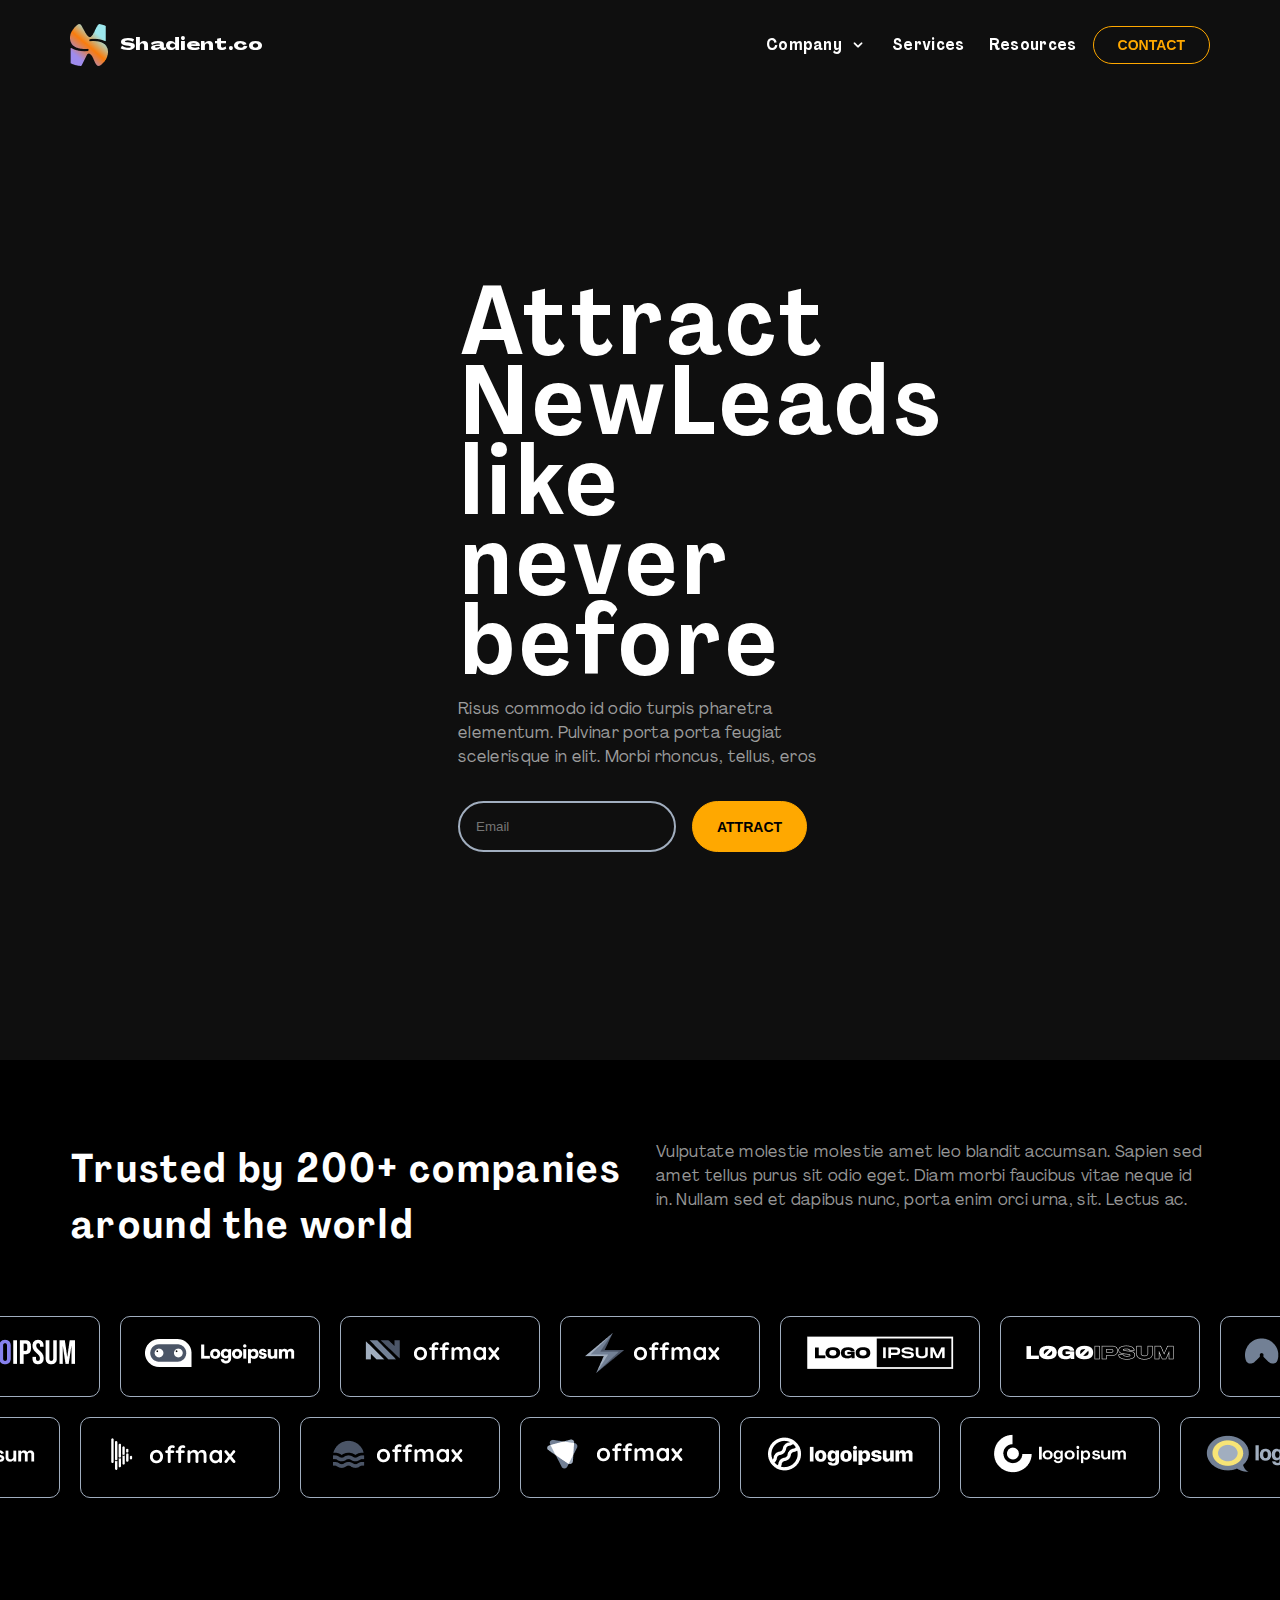
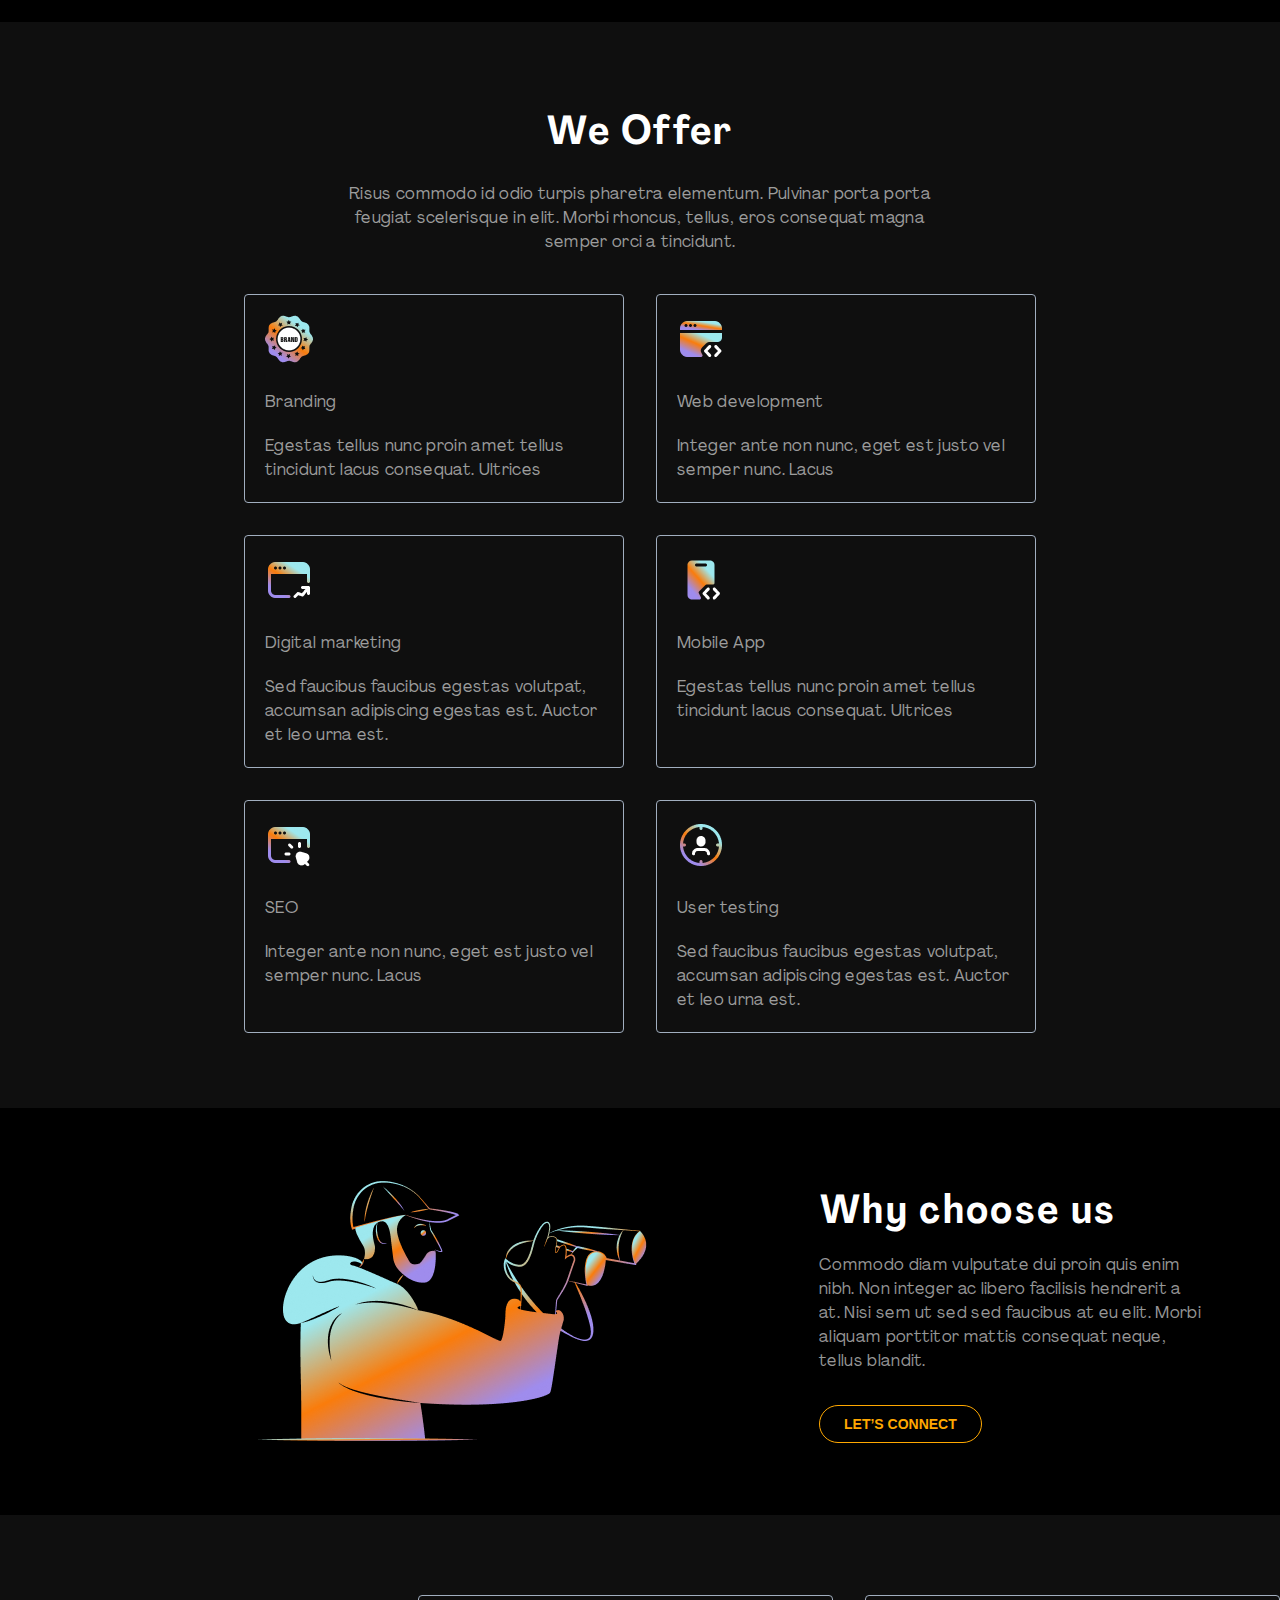
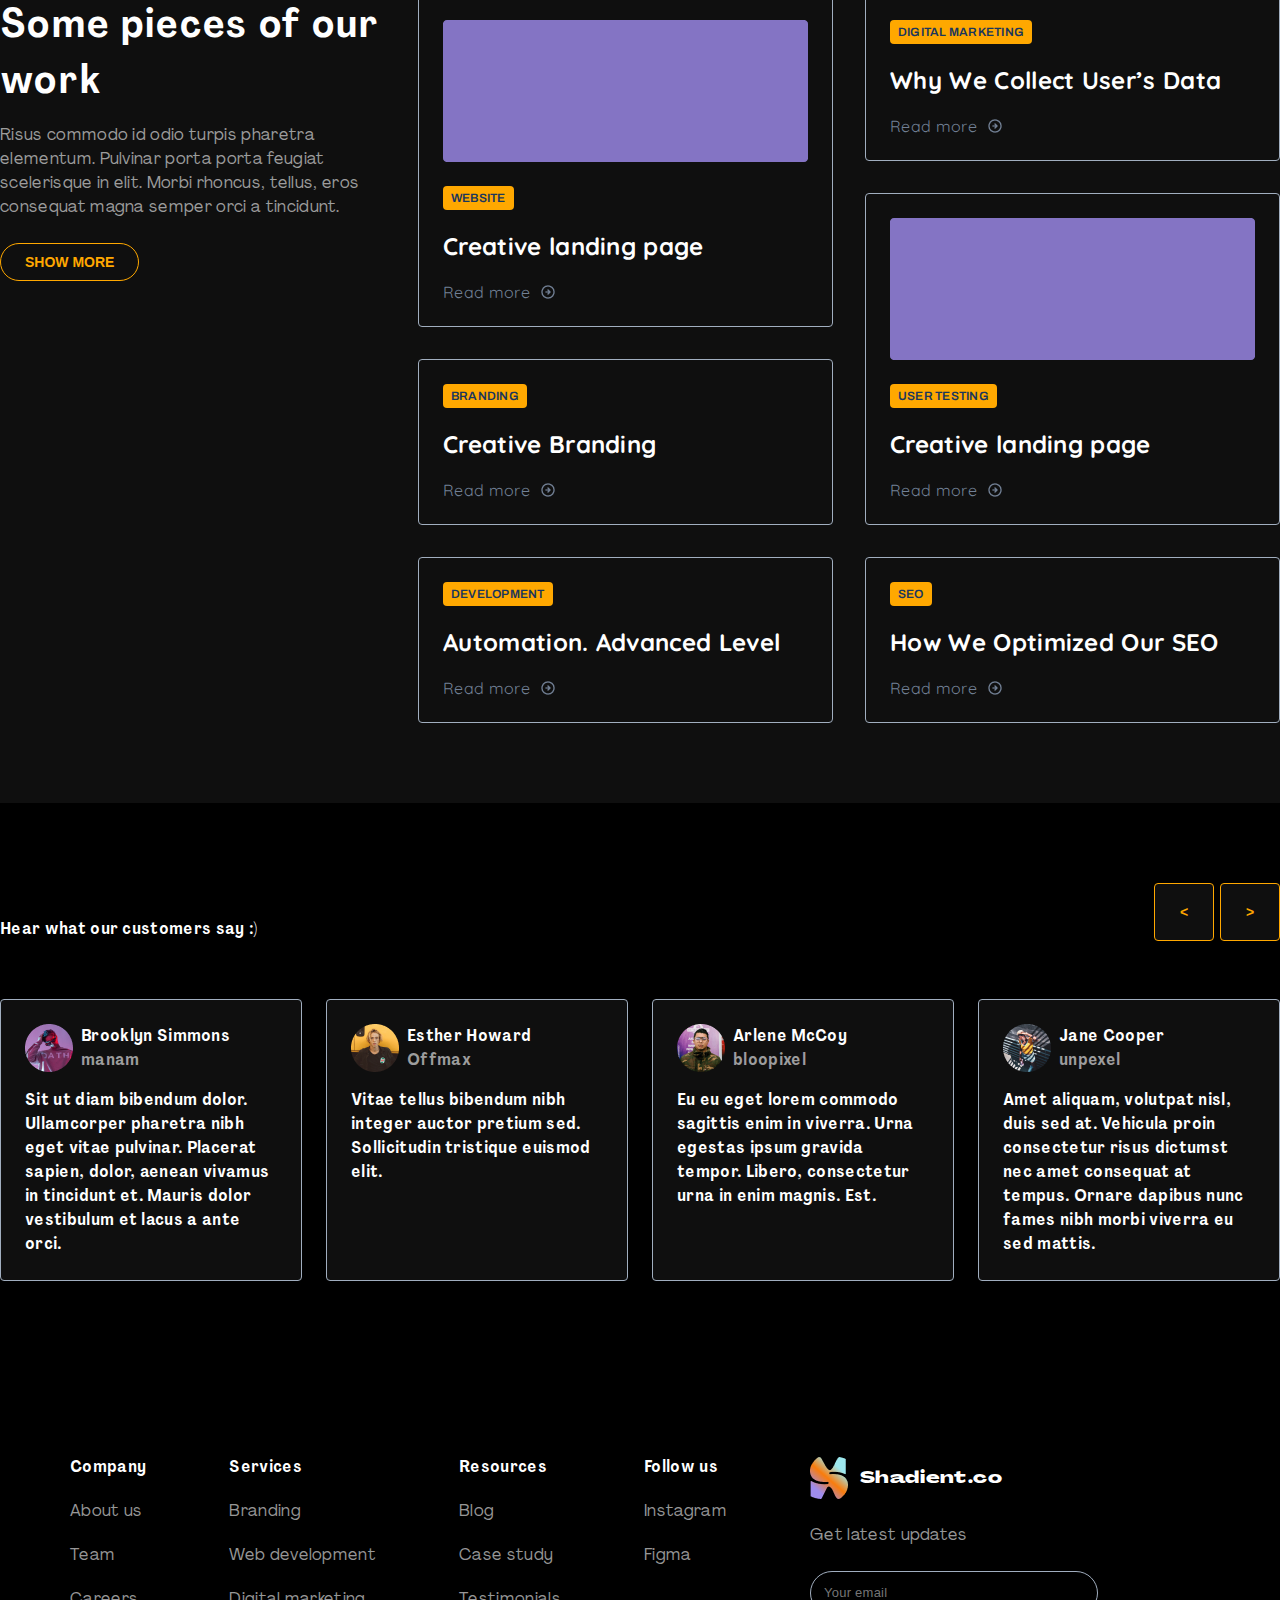
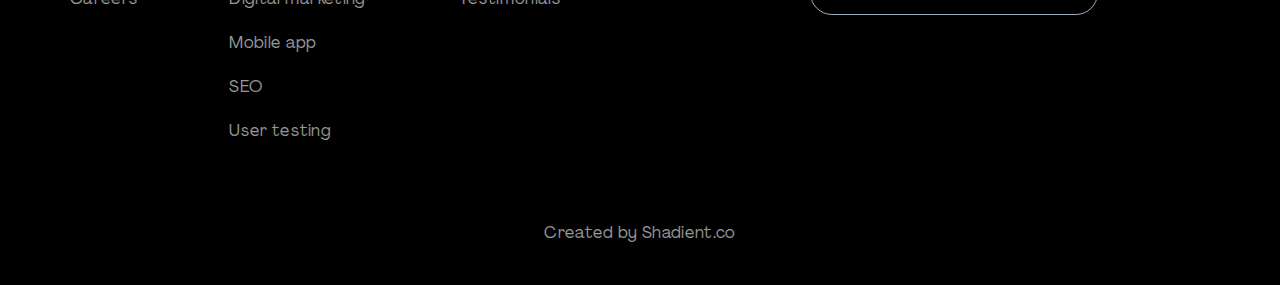
==== index.html @ f854fe65 "add index.kit" ====
<!DOCTYPE html>
<html lang="en">
  <head>
    <meta charset="UTF-8" />
    <meta name="viewport" content="width=device-width, initial-scale=1.0" />
    <title>Shadient.co</title>
    <link rel="stylesheet" href="./css/index.css" />
  </head>
  <body>
    <div class="wrapper">
<header class="header bg-light-black">
    <div class="container">
      <div class="header__row">
        <div class="logo">
          <img class="logo__image" src="./img/logo.png" alt="Logo" />
          <p class="logo__title">Shadient.co</p>
        </div>
        <nav class="nav">
          <div class="menu">
            <a class="menu__item menu__item_nested" href="">Company</a>
            <a class="menu__item" href="">Services</a>
            <a class="menu__item" href="">Resources</a>
          </div>
          <button class="orange-button orange-button_transaparent">
            Contact
          </button>
        </nav>
      </div>
    </div>
  </header>      <main class="main">
<section class="section bg-light-black">
    <div class="container">
      <div class="main-screen">
        <h1 class="main-title">Attract NewLeads like never before</h1>
        <p class="description">
          Risus commodo id odio turpis pharetra elementum. Pulvinar porta
          porta feugiat scelerisque in elit. Morbi rhoncus, tellus, eros
        </p>
        <div class="attract">
          <input class="attract__input" type="text" placeholder="Email" />
          <button class="attract__button orange-button">Attract</button>
        </div>
      </div>
    </div>
  </section><section class="section">
    <div class="container">
      <div class="trusted">
        <div class="trusted__text">
          <h2 class="trusted__title title">
            Trusted by 200+ companies around the world
          </h2>
          <p class="trusted__description">
            Vulputate molestie molestie amet leo blandit accumsan. Sapien
            sed amet tellus purus sit odio eget. Diam morbi faucibus vitae
            neque id in. Nullam sed et dapibus nunc, porta enim orci urna,
            sit. Lectus ac.
          </p>
        </div>
        <div class="companies">
          <div class="companies__row companies__row_right">
            <div class="company">
              <img
                src="./img/trusted_companies/logoipsum-purple.png"
                alt="logoipsum-purple"
                class="company__logo"
              />
            </div>
            <div class="company">
              <img
                src="./img/trusted_companies/logoipsum-eyes.png"
                alt="logoipsum-eyes"
                class="company__logo"
              />
            </div>
            <div class="company">
              <img
                src="./img/trusted_companies/offmax-lines.png"
                alt="offmax-lines"
                class="company__logo"
              />
            </div>
            <div class="company">
              <img
                src="./img/trusted_companies/offmax-lightning.png"
                alt="offmax-lightning"
                class="company__logo"
              />
            </div>
            <div class="company">
              <img
                src="./img/trusted_companies/logoipsum-opposites.png"
                alt="logoipsum-opposites"
                class="company__logo"
              />
            </div>
            <div class="company">
              <img
                src="./img/trusted_companies/logoipsum-black-white.png"
                alt="logoipsum-black-white"
                class="company__logo"
              />
            </div>
            <div class="company">
              <img
                src="./img/trusted_companies/logoipsum-circus.png"
                alt="logoipsum-circus"
                class="company__logo"
              />
            </div>
          </div>
          <div class="companies__row companies__row_left">
            <div class="company">
              <img
                src="./img/trusted_companies/logoipsum-hex.png"
                alt="logoipsum-hex"
                class="company__logo"
              />
            </div>
            <div class="company">
              <img
                src="./img/trusted_companies/offmax-play.png"
                alt="offmax-play"
                class="company__logo"
              />
            </div>
            <div class="company">
              <img
                src="./img/trusted_companies/offmax-waves.png"
                alt="offmax-waves"
                class="company__logo"
              />
            </div>
            <div class="company">
              <img
                src="./img/trusted_companies/offmax-triangle.png"
                alt="offmax-triangle"
                class="company__logo"
              />
            </div>
            <div class="company">
              <img
                src="./img/trusted_companies/logoipsum-waves.png"
                alt="logoipsum-waves"
                class="company__logo"
              />
            </div>
            <div class="company">
              <img
                src="./img/trusted_companies/logoipsum-open-circle.png"
                alt="logoipsum-open-circle"
                class="company__logo"
              />
            </div>
            <div class="company">
              <img
                src="./img/trusted_companies/logoipsum-comix.png"
                alt="logoipsum-comix"
                class="company__logo"
              />
            </div>
          </div>
        </div>
      </div>
    </div>
  </section><section class="section bg-light-black">
    <div class="container">
      <div class="we-offer">
        <h2 class="title we-offer__title">We Offer</h2>
        <p class="we-offer__description">
          Risus commodo id odio turpis pharetra elementum. Pulvinar porta
          porta feugiat scelerisque in elit. Morbi rhoncus, tellus, eros
          consequat magna semper orci a tincidunt.
        </p>
        <div class="offers">
          <article class="offer">
            <img
              src="./img/offers/branding.png"
              alt="Branding"
              class="offer__logo"
            />
            <h3 class="offer__title">Branding</h3>
            <p class="offer__description">
              Egestas tellus nunc proin amet tellus tincidunt lacus
              consequat. Ultrices
            </p>
          </article>
          <article class="offer">
            <img
              src="./img/offers/web-development.png"
              alt="Web development"
              class="offer__logo"
            />
            <h3 class="offer__title">Web development</h3>
            <p class="offer__description">
              Integer ante non nunc, eget est justo vel semper nunc. Lacus
            </p>
          </article>
          <article class="offer">
            <img
              src="./img/offers/digital-marketing.png"
              alt="Digital marketing"
              class="offer__logo"
            />
            <h3 class="offer__title">Digital marketing</h3>
            <p class="offer__description">
              Sed faucibus faucibus egestas volutpat, accumsan adipiscing
              egestas est. Auctor et leo urna est.
            </p>
          </article>
          <article class="offer">
            <img
              src="./img/offers/mobile-app.png"
              alt="Mobile App"
              class="offer__logo"
            />
            <h3 class="offer__title">Mobile App</h3>
            <p class="offer__description">
              Egestas tellus nunc proin amet tellus tincidunt lacus
              consequat. Ultrices
            </p>
          </article>
          <article class="offer">
            <img
              src="./img/offers/seo.png"
              alt="SEO"
              class="offer__logo"
            />
            <h3 class="offer__title">SEO</h3>
            <p class="offer__description">
              Integer ante non nunc, eget est justo vel semper nunc. Lacus
            </p>
          </article>
          <article class="offer">
            <img
              src="./img/offers/user-testing.png"
              alt="User testing"
              class="offer__logo"
            />
            <h3 class="offer__title">User testing</h3>
            <p class="offer__description">
              Sed faucibus faucibus egestas volutpat, accumsan adipiscing
              egestas est. Auctor et leo urna est.
            </p>
          </article>
        </div>
      </div>
    </div>
  </section><section class="section">
    <div class="container">
      <div class="choose">
        <img
          src="./img/why-choose-us.png"
          alt="Why choose us"
          class="choose__searching"
        />
        <div class="choose__content">
          <h2 class="choose__title title">Why choose us</h2>
          <p class="choose__description">
            Commodo diam vulputate dui proin quis enim nibh. Non integer
            ac libero facilisis hendrerit a at. Nisi sem ut sed sed
            faucibus at eu elit. Morbi aliquam porttitor mattis consequat
            neque, tellus blandit.
          </p>
          <button
            class="choose__connect orange-button orange-button_transaparent"
          >
            Let’s connect
          </button>
        </div>
      </div>
    </div>
  </section>
<section class="section bg-light-black">
    <div class="container">
      <div class="our-work">
        <div class="our-work__column">
          <div class="our-work__intro">
            <h2 class="title our-work__title">Some pieces of our work</h2>
            <p class="our-work__description">
              Risus commodo id odio turpis pharetra elementum. Pulvinar
              porta porta feugiat scelerisque in elit. Morbi rhoncus,
              tellus, eros consequat magna semper orci a tincidunt.
            </p>
            <button
              class="our-work__more orange-button orange-button_transaparent"
            >
              Show More
            </button>
          </div>
        </div>
        <div class="our-work__column">
          <article class="project">
            <img
              src="./img/project-image.png"
              alt="Creative landing page"
              class="project__image"
            />
            <p class="project__tag">Website</p>
            <h3 class="title project__title">Creative landing page</h3>
            <a href="" class="project__more">Read more</a>
          </article>
          <article class="project">
            <p class="project__tag">Branding</p>
            <h3 class="title project__title">Creative Branding</h3>
            <a href="" class="project__more">Read more</a>
          </article>
          <article class="project">
            <p class="project__tag">DEVELOPMENT</p>
            <h3 class="title project__title">
              Automation. Advanced Level
            </h3>
            <a href="" class="project__more">Read more</a>
          </article>
        </div>
        <div class="our-work__column">
          <article class="project">
            <p class="project__tag">Digital marketing</p>
            <h3 class="title project__title">
              Why We Collect User’s Data
            </h3>
            <a href="" class="project__more">Read more</a>
          </article>
          <article class="project">
            <img
              src="./img/project-image.png"
              alt="Creative landing page"
              class="project__image"
            />
            <p class="project__tag">User testing</p>
            <h3 class="title project__title">Creative landing page</h3>
            <a href="" class="project__more">Read more</a>
          </article>
          <article class="project">
            <p class="project__tag">SEO</p>
            <h3 class="title project__title">How We Optimized Our SEO</h3>
            <a href="" class="project__more">Read more</a>
          </article>
        </div>
      </div>
    </div>
  </section><section class="section">
    <div class="container">
      <div class="customers-review">
        <div class="customer-review__header">
          <h6 class="customers-review__title">
            Hear what our customers say :)
          </h6>
          <div class="customers-review__buttons">
            <button
              class="customers-reviews__button orange-button orange-button_transaparent"
            >
              <
            </button>
            <button
              class="customers-reviews__button orange-button orange-button_transaparent"
            >
              >
            </button>
          </div>
        </div>
        <div class="reviews">
          <article class="review">
            <div class="review__intro">
              <img
                src="./img/reviewers/brooklyn-simmons.png"
                alt="Brooklyn Simmons"
                class="review__photo"
              />
              <div class="review__person">
                <h6 class="review__name">Brooklyn Simmons</h6>
                <p class="review__organization">manam</p>
              </div>
            </div>
            <p class="review__text">
              Sit ut diam bibendum dolor. Ullamcorper pharetra nibh eget
              vitae pulvinar. Placerat sapien, dolor, aenean vivamus in
              tincidunt et. Mauris dolor vestibulum et lacus a ante orci.
            </p>
          </article>
          <article class="review">
            <div class="review__intro">
              <img
                src="./img/reviewers/esther-howard.png"
                alt="Esther Howard"
                class="review__photo"
              />
              <div class="review__person">
                <h6 class="review__name">Esther Howard</h6>
                <p class="review__organization">Offmax</p>
              </div>
            </div>
            <p class="review__text">
              Vitae tellus bibendum nibh integer auctor pretium sed.
              Sollicitudin tristique euismod elit.
            </p>
          </article>
          <article class="review">
            <div class="review__intro">
              <img
                src="./img/reviewers/arlene-mccoy.png"
                alt="Arlene McCoy"
                class="review__photo"
              />
              <div class="review__person">
                <h6 class="review__name">Arlene McCoy</h6>
                <p class="review__organization">bloopixel</p>
              </div>
            </div>
            <p class="review__text">
              Eu eu eget lorem commodo sagittis enim in viverra. Urna
              egestas ipsum gravida tempor. Libero, consectetur urna in
              enim magnis. Est.
            </p>
          </article>
          <article class="review">
            <div class="review__intro">
              <img
                src="./img/reviewers/jane-cooper.png"
                alt="Jane Cooper"
                class="review__photo"
              />
              <div class="review__person">
                <h6 class="review__name">Jane Cooper</h6>
                <p class="review__organization">unpexel</p>
              </div>
            </div>
            <p class="review__text">
              Amet aliquam, volutpat nisl, duis sed at. Vehicula proin
              consectetur risus dictumst nec amet consequat at tempus.
              Ornare dapibus nunc fames nibh morbi viverra eu sed mattis.
            </p>
          </article>
        </div>
      </div>
    </div>
  </section>      </main>
<footer class="footer">
    <div class="container">
      <div class="footer__row">
        <div class="columns">
          <div class="column">
            <a href="" class="column__item column__item_main">Company</a>
            <a href="" class="column__item">About us</a>
            <a href="" class="column__item">Team</a>
            <a href="" class="column__item">Careers</a>
          </div>
          <div class="column">
            <a href="" class="column__item column__item_main">Services</a>
            <a href="" class="column__item">Branding</a>
            <a href="" class="column__item">Web development</a>
            <a href="" class="column__item">Digital marketing</a>
            <a href="" class="column__item">Mobile app</a>
            <a href="" class="column__item">SEO</a>
            <a href="" class="column__item">User testing</a>
          </div>
          <div class="column">
            <a href="" class="column__item column__item_main">Resources</a>
            <a href="" class="column__item">Blog</a>
            <a href="" class="column__item">Case study</a>
            <a href="" class="column__item">Testimonials</a>
          </div>
          <div class="column">
            <a href="" class="column__item column__item_main">Follow us</a>
            <a href="" class="column__item">Instagram</a>
            <a href="" class="column__item">Figma</a>
          </div>
          <div class="column">
            <div class="logo">
              <img class="logo__image" src="./img/logo.png" alt="Logo" />
              <p class="logo__title">Shadient.co</p>
            </div>
            <p class="label">Get latest updates</p>
            <input type="text" class="email" placeholder="Your email" />
          </div>
        </div>
        <p class="created_by">Created by Shadient.co</p>
      </div>
    </div>
  </footer>    </div>
  </body>
</html>
---- css/index.css ----
/* http://meyerweb.com/eric/tools/css/reset/ 
   v2.0 | 20110126
   License: none (public domain)
*/
@import url("https://fonts.googleapis.com/css2?family=Archivo:wght@600&family=Quicksand:wght@700&display=swap");
html, body, div, span, applet, object, iframe,
h1, h2, h3, h4, h5, h6, p, blockquote, pre,
a, abbr, acronym, address, big, cite, code,
del, dfn, em, img, ins, kbd, q, s, samp,
small, strike, strong, sub, sup, tt, var,
b, u, i, center,
dl, dt, dd, ol, ul, li,
fieldset, form, label, legend,
table, caption, tbody, tfoot, thead, tr, th, td,
article, aside, canvas, details, embed,
figure, figcaption, footer, header, hgroup,
menu, nav, output, ruby, section, summary,
time, mark, audio, video {
  margin: 0;
  padding: 0;
  border: 0;
  font-size: 100%;
  font: inherit;
  vertical-align: baseline;
}

/* HTML5 display-role reset for older browsers */
article, aside, details, figcaption, figure,
footer, header, hgroup, menu, nav, section {
  display: block;
}

body {
  line-height: 1;
}

ol, ul {
  list-style: none;
}

blockquote, q {
  quotes: none;
}

blockquote:before, blockquote:after,
q:before, q:after {
  content: "";
  content: none;
}

table {
  border-collapse: collapse;
  border-spacing: 0;
}

@font-face {
  font-family: "Agrandir";
  src: url("../fonts/PPAgrandir-Regular.eot");
  src: url("../fonts/PPAgrandir-Regular.eot?#iefix") format("embedded-opentype"), url("../fonts/PPAgrandir-Regular.woff2") format("woff2"), url("../fonts/PPAgrandir-Regular.woff") format("woff"), url("../fonts/PPAgrandir-Regular.ttf") format("truetype"), url("../fonts/PPAgrandir-Regular.svg#PPAgrandir-Regular") format("svg");
  font-weight: 400;
  font-style: normal;
}
@font-face {
  font-family: "Agrandir";
  src: url("../fonts/PPAgrandirText-Bold.eot");
  src: url("../fonts/PPAgrandirText-Bold.eot?#iefix") format("embedded-opentype"), url("../fonts/PPAgrandirText-Bold.woff2") format("woff2"), url("../fonts/PPAgrandirText-Bold.woff") format("woff"), url("../fonts/PPAgrandirText-Bold.ttf") format("truetype"), url("../fonts/PPAgrandirText-Bold.svg#PPAgrandirText-Bold") format("svg");
  font-weight: 700;
  font-style: normal;
}
@font-face {
  font-family: "Agrandir";
  src: url("../fonts/PPAgrandir-GrandHeavy.eot");
  src: url("../fonts/PPAgrandir-GrandHeavy.eot?#iefix") format("embedded-opentype"), url("../fonts/PPAgrandir-GrandHeavy.woff2") format("woff2"), url("../fonts/PPAgrandir-GrandHeavy.woff") format("woff"), url("../fonts/PPAgrandir-GrandHeavy.ttf") format("truetype"), url("../fonts/PPAgrandir-GrandHeavy.svg#PPAgrandir-GrandHeavy") format("svg");
  font-weight: 800;
  font-style: normal;
}
html {
  scroll-behavior: smooth;
}

body {
  background-color: #000;
  color: rgba(255, 255, 255, 0.6);
  font-family: "Agrandir";
  font-size: 16px;
  line-height: 24px; /* 150% */
  letter-spacing: 0.32px;
}

a {
  text-decoration: none;
}

.orange-button {
  border-radius: 1000px;
  border: 1px solid #ffa800;
  background-color: #ffa800;
  color: #000;
  font-size: 14px;
  font-weight: 700;
  text-transform: uppercase;
  padding: 10px 24px;
  -webkit-box-pack: center;
      -ms-flex-pack: center;
          justify-content: center;
  -webkit-box-align: center;
      -ms-flex-align: center;
          align-items: center;
}
.orange-button_transaparent {
  background-color: transparent;
  color: #ffa800;
}

.title {
  font-size: 40px;
  font-weight: 700;
  line-height: 56px;
  color: #fff;
}

.logo {
  display: -webkit-box;
  display: -ms-flexbox;
  display: flex;
  -webkit-box-align: center;
      -ms-flex-align: center;
          align-items: center;
  gap: 12px;
}
.logo__image {
  width: 38px;
  -webkit-box-flex: 0;
      -ms-flex: 0 0 auto;
          flex: 0 0 auto;
}
.logo__title {
  font-weight: 800;
  line-height: 108%;
  color: #fff;
}

.container {
  max-width: 1440px;
  margin: 0 auto;
  -webkit-box-sizing: border-box;
          box-sizing: border-box;
}

.bg-light-black {
  background-color: #0f0f0f;
}

.header__row {
  display: -webkit-box;
  display: -ms-flexbox;
  display: flex;
  -webkit-box-pack: justify;
      -ms-flex-pack: justify;
          justify-content: space-between;
  background: rgba(15, 15, 15, 0.4);
  -webkit-backdrop-filter: blur(9px);
          backdrop-filter: blur(9px);
  padding: 24px 70px;
}
.header__row .nav {
  display: -webkit-box;
  display: -ms-flexbox;
  display: flex;
  gap: 16px;
  -webkit-box-align: center;
      -ms-flex-align: center;
          align-items: center;
}
.header__row .menu {
  display: -webkit-box;
  display: -ms-flexbox;
  display: flex;
  gap: 24px;
}
.header__row .menu__item {
  text-decoration: none;
  color: #fff;
  font-weight: 700;
  line-height: 20px; /* 125% */
}
.header__row .menu__item_nested {
  background-image: url("../img/nested-menu.png");
  background-repeat: no-repeat;
  background-position: right;
  padding-right: 26px;
}

.main-screen {
  display: -webkit-box;
  display: -ms-flexbox;
  display: flex;
  -webkit-box-orient: vertical;
  -webkit-box-direction: normal;
      -ms-flex-direction: column;
          flex-direction: column;
  -webkit-box-align: center;
      -ms-flex-align: center;
          align-items: center;
  padding: 191px 458px 208px 458px;
}

.main-title {
  font-size: 96px;
  font-weight: 700;
  line-height: 80px;
  margin-bottom: 16px;
  width: 100%;
  color: #fff;
}

.description {
  margin-bottom: 32px;
  color: rgba(255, 255, 255, 0.6);
  width: 100%;
}

.attract {
  display: -webkit-box;
  display: -ms-flexbox;
  display: flex;
  width: 100%;
  gap: 16px;
}
.attract__input {
  -ms-flex-preferred-size: 50%;
      flex-basis: 50%;
  padding: 16px;
  border-radius: 30px;
  border: 2px solid #a1aebf;
  background-color: transparent;
}
.attract__button {
  -webkit-box-flex: 0;
      -ms-flex: 0 0 auto;
          flex: 0 0 auto;
}

.trusted {
  padding: 80px 70px 124px 70px;
  /* background-color: #000; */
}
.trusted__text {
  display: -webkit-box;
  display: -ms-flexbox;
  display: flex;
  gap: 32px;
  margin: 0 0 64px 0;
}
.trusted__title {
  -ms-flex-preferred-size: 50%;
      flex-basis: 50%;
}
.trusted__description {
  -ms-flex-preferred-size: 50%;
      flex-basis: 50%;
}
.trusted .companies {
  display: -webkit-box;
  display: -ms-flexbox;
  display: flex;
  -webkit-box-orient: vertical;
  -webkit-box-direction: normal;
      -ms-flex-direction: column;
          flex-direction: column;
  gap: 20px;
}
.trusted .companies__row {
  display: -webkit-box;
  display: -ms-flexbox;
  display: flex;
  gap: 20px;
}
.trusted .companies__row_right {
  -webkit-box-pack: start;
      -ms-flex-pack: start;
          justify-content: start;
  margin-left: -170px;
}
.trusted .companies__row_left {
  -webkit-box-pack: end;
      -ms-flex-pack: end;
          justify-content: end;
  margin-right: -170px;
}
.trusted .companies .company {
  border-radius: 10px;
  border: 1px solid #A1AEBF;
}
.trusted .companies .company__logo {
  padding: 16px 24px;
}

.we-offer {
  display: -webkit-box;
  display: -ms-flexbox;
  display: flex;
  -webkit-box-orient: vertical;
  -webkit-box-direction: normal;
      -ms-flex-direction: column;
          flex-direction: column;
  -webkit-box-align: center;
      -ms-flex-align: center;
          align-items: center;
  padding: 80px 70px 75px 70px;
  -ms-flex-item-align: center;
      -ms-grid-row-align: center;
      align-self: center;
}
.we-offer__title {
  text-align: center;
  margin-bottom: 24px;
}
.we-offer__description {
  text-align: center;
  margin-bottom: 40px;
  width: 634px;
}
.we-offer .offers {
  display: -webkit-box;
  display: -ms-flexbox;
  display: flex;
  -webkit-box-pack: center;
      -ms-flex-pack: center;
          justify-content: center;
  -ms-flex-wrap: wrap;
      flex-wrap: wrap;
  gap: 32px;
}
.we-offer .offer {
  padding: 20px;
  border-radius: 4px;
  border: 1px solid #a1aebf;
  width: 338px;
}
.we-offer .offer__title {
  margin-bottom: 20px;
}
.we-offer .offer__logo {
  margin-bottom: 20px;
}

.choose {
  display: -webkit-box;
  display: -ms-flexbox;
  display: flex;
  padding: 23px 75px 23px 102px;
  -webkit-box-align: center;
      -ms-flex-align: center;
          align-items: center;
  gap: 17px;
}
.choose__title {
  margin-bottom: 16px;
}
.choose__description {
  margin-bottom: 32px;
}
.our-work {
  display: -webkit-box;
  display: -ms-flexbox;
  display: flex;
  gap: 32px;
  -webkit-box-pack: center;
      -ms-flex-pack: center;
          justify-content: center;
  padding: 80px 0;
}
.our-work__intro {
  max-width: 412px;
  height: 100%;
}
.our-work__title {
  margin-bottom: 16px;
}
.our-work__description {
  margin-bottom: 24px;
}
.our-work .project {
  display: -webkit-box;
  display: -ms-flexbox;
  display: flex;
  -webkit-box-orient: vertical;
  -webkit-box-direction: normal;
      -ms-flex-direction: column;
          flex-direction: column;
  -webkit-box-align: start;
      -ms-flex-align: start;
          align-items: start;
  padding: 24px;
  margin-bottom: 32px;
  border-radius: 4px;
  border: 1px solid #a1aebf;
}
.our-work .project:last-child {
  margin-bottom: 0;
}
.our-work .project__image {
  margin-bottom: 24px;
  -ms-flex-item-align: center;
      -ms-grid-row-align: center;
      align-self: center;
}
.our-work .project__tag {
  margin-bottom: 20px;
  padding: 4px 8px;
  border-radius: 4px;
  background-color: #ffa800;
  color: #1a365d;
  font-family: Archivo;
  font-size: 12px;
  font-weight: 600;
  line-height: 16px; /* 133.333% */
  letter-spacing: 0.24px;
  text-transform: uppercase;
}
.our-work .project__title {
  margin-bottom: 20px;
  font-family: Quicksand;
  font-size: 24px;
  font-weight: 700;
  line-height: 32px; /* 133.333% */
}
.our-work .project__more {
  padding-right: 26px;
  color: #728095;
  font-family: Quicksand;
  line-height: 20px; /* 125% */
  letter-spacing: 0.32px;
  background-image: url("../img/project-more.png");
  background-repeat: no-repeat;
  background-position: right;
}

.customers-review {
  margin: 80px 0 96px 0;
}

.customer-review__header {
  display: -webkit-box;
  display: -ms-flexbox;
  display: flex;
  -webkit-box-pack: justify;
      -ms-flex-pack: justify;
          justify-content: space-between;
  -webkit-box-align: end;
      -ms-flex-align: end;
          align-items: end;
  margin-bottom: 58px;
}

.customers-review__title {
  color: #fff;
  font-weight: 700;
}

.customers-review__buttons {
  display: -webkit-box;
  display: -ms-flexbox;
  display: flex;
  gap: 6px;
}

.customers-reviews__button {
  border-radius: 4px;
  width: 60px;
  padding: 20px;
  background-color: #0f0f0f;
}

.reviews {
  display: -webkit-box;
  display: -ms-flexbox;
  display: flex;
  gap: 24px;
}

.review {
  padding: 24px;
  border-radius: 4px;
  border: 1px solid #a1aebf;
  background-color: #0f0f0f;
  -webkit-box-flex: 0;
      -ms-flex: 0 1 25%;
          flex: 0 1 25%;
}
.review__intro {
  display: -webkit-box;
  display: -ms-flexbox;
  display: flex;
  gap: 8px;
  margin-bottom: 16px;
}
.review__photo {
  max-width: 48px;
  max-height: 48px;
}
.review__name {
  color: #fff;
  font-weight: 700;
}
.review__organization {
  font-weight: 700;
}
.review__text {
  color: #fff;
  font-weight: 700;
}

.discuss {
  padding: 80px 0;
}
.discuss__main {
  display: -webkit-box;
  display: -ms-flexbox;
  display: flex;
  -webkit-box-orient: vertical;
  -webkit-box-direction: normal;
      -ms-flex-direction: column;
          flex-direction: column;
  -webkit-box-align: center;
      -ms-flex-align: center;
          align-items: center;
  padding: 80px 0;
  border-radius: 4px;
  border: 1px solid #a1aebf;
  background: #ffb219;
}
.discuss__title {
  margin-bottom: 16px;
  color: #0d0e14;
  text-align: center;
  font-size: 40px;
  font-weight: 700;
  line-height: 56px; /* 140% */
}
.discuss__description {
  max-width: 511px;
  margin: 0 auto 32px auto;
  color: rgba(0, 0, 0, 0.6);
  text-align: center;
  font-weight: 400;
  line-height: 24px; /* 150% */
  letter-spacing: 0.32px;
}
.discuss .discuss-action {
  display: -webkit-box;
  display: -ms-flexbox;
  display: flex;
  gap: 16px;
  width: 100%;
  -webkit-box-pack: center;
      -ms-flex-pack: center;
          justify-content: center;
}
.discuss .discuss-action__email {
  -ms-flex-preferred-size: 75%;
      flex-basis: 75%;
  border-radius: 30px;
  border: 2px solid #a1aebf;
  padding: 16px;
  color: #0d0e14;
  font-weight: 400;
  letter-spacing: 0.32px;
}
.discuss .discuss-action__send {
  padding: 12px 24px;
  border-radius: 1000px;
  background: #000;
  text-transform: uppercase;
  color: #fff;
  font-size: 14px;
  font-weight: 700;
}

.footer .footer__row {
  padding: 80px 70px 40px 70px;
  display: -webkit-box;
  display: -ms-flexbox;
  display: flex;
  -webkit-box-orient: vertical;
  -webkit-box-direction: normal;
      -ms-flex-direction: column;
          flex-direction: column;
}
.footer .footer__row .columns {
  display: -webkit-box;
  display: -ms-flexbox;
  display: flex;
  -webkit-box-pack: justify;
      -ms-flex-pack: justify;
          justify-content: space-between;
}
.footer .footer__row .column {
  display: -webkit-box;
  display: -ms-flexbox;
  display: flex;
  -webkit-box-orient: vertical;
  -webkit-box-direction: normal;
      -ms-flex-direction: column;
          flex-direction: column;
  gap: 24px;
}
.footer .footer__row .column:last-child {
  width: 400px;
}
.footer .footer__row .column__item {
  color: rgba(255, 255, 255, 0.6);
  line-height: 20px; /* 125% */
  font-weight: 500;
  letter-spacing: 0.32px;
}
.footer .footer__row .column__item_main {
  color: #fff;
  font-weight: 700;
}
.footer .footer__row .email {
  width: 260px;
  border-radius: 24.341px;
  border: 1.623px solid #a1aebf;
  background-color: transparent;
  padding: 13px;
  font-size: 12.982px;
  line-height: 16.227px; /* 125% */
  letter-spacing: 0.26px;
}
.footer .footer__row .created_by {
  margin: 80px 0 0 0;
  -ms-flex-item-align: center;
      -ms-grid-row-align: center;
      align-self: center;
}
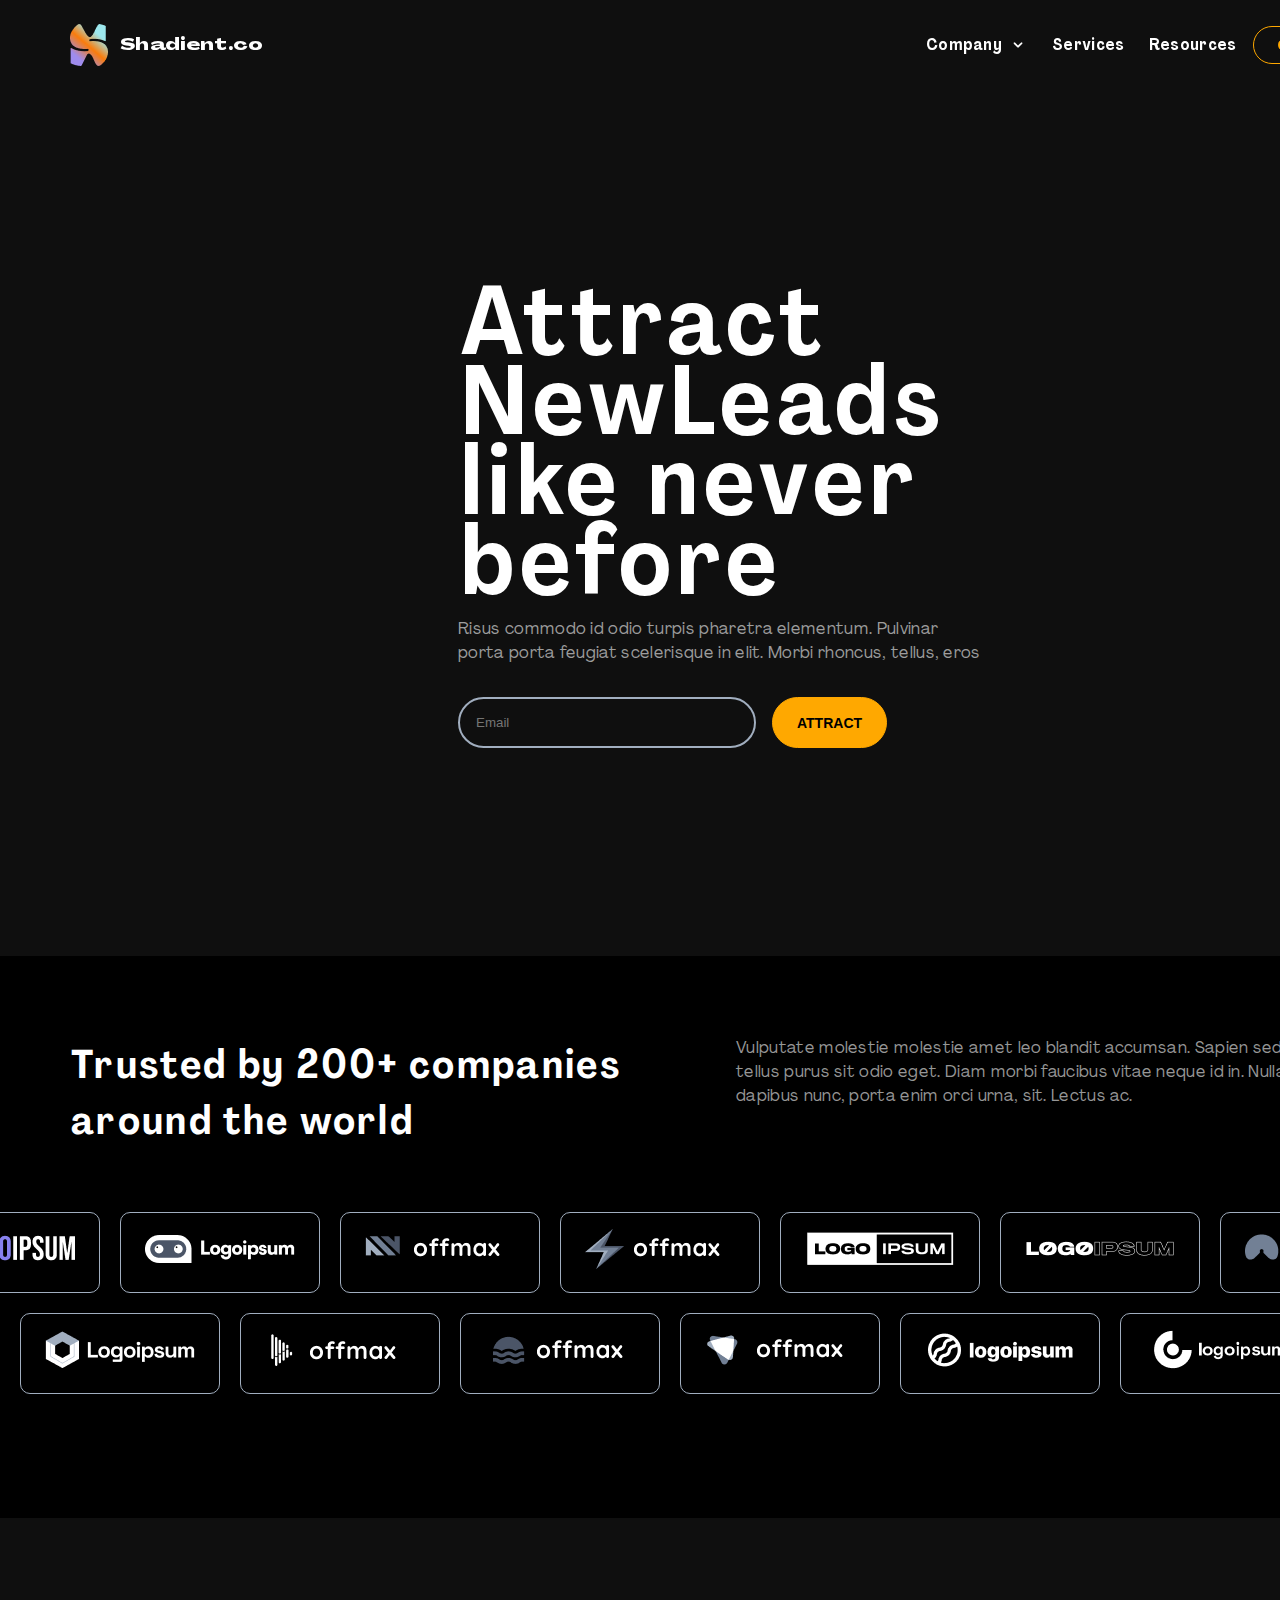
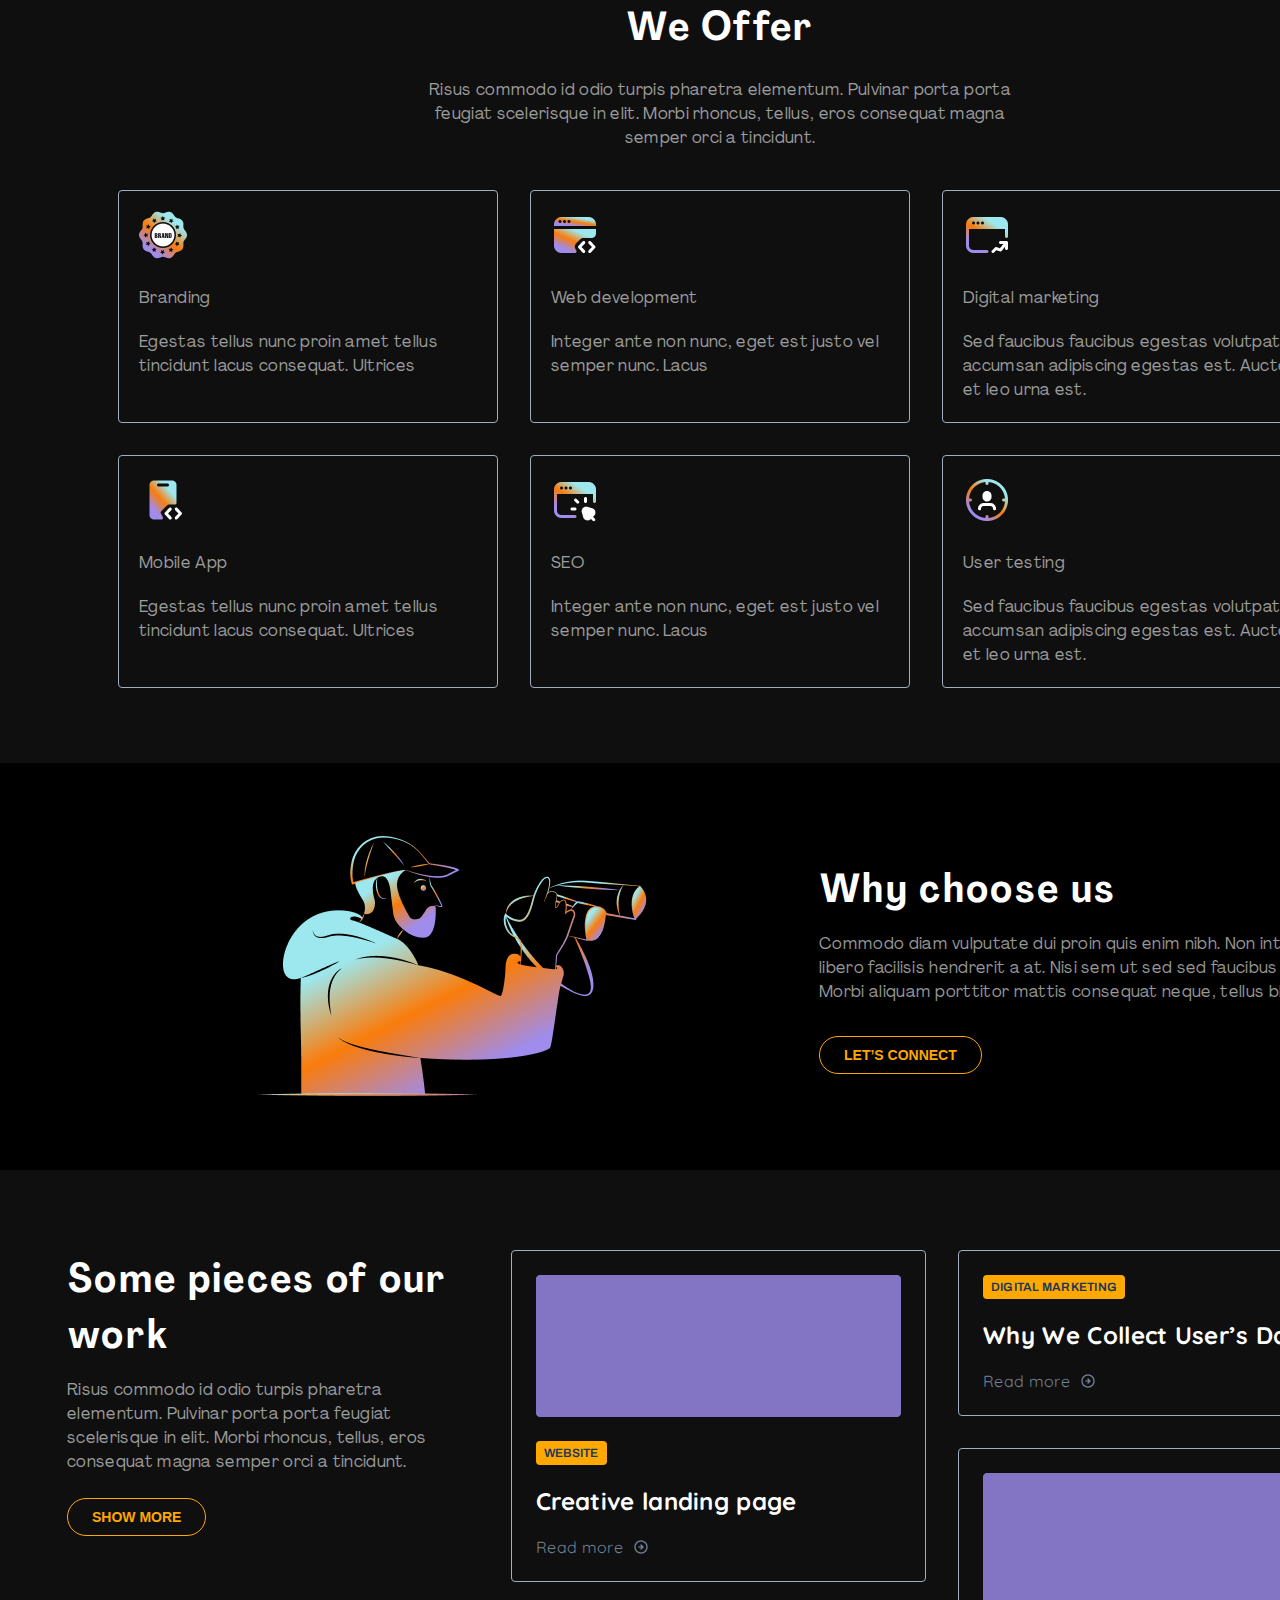
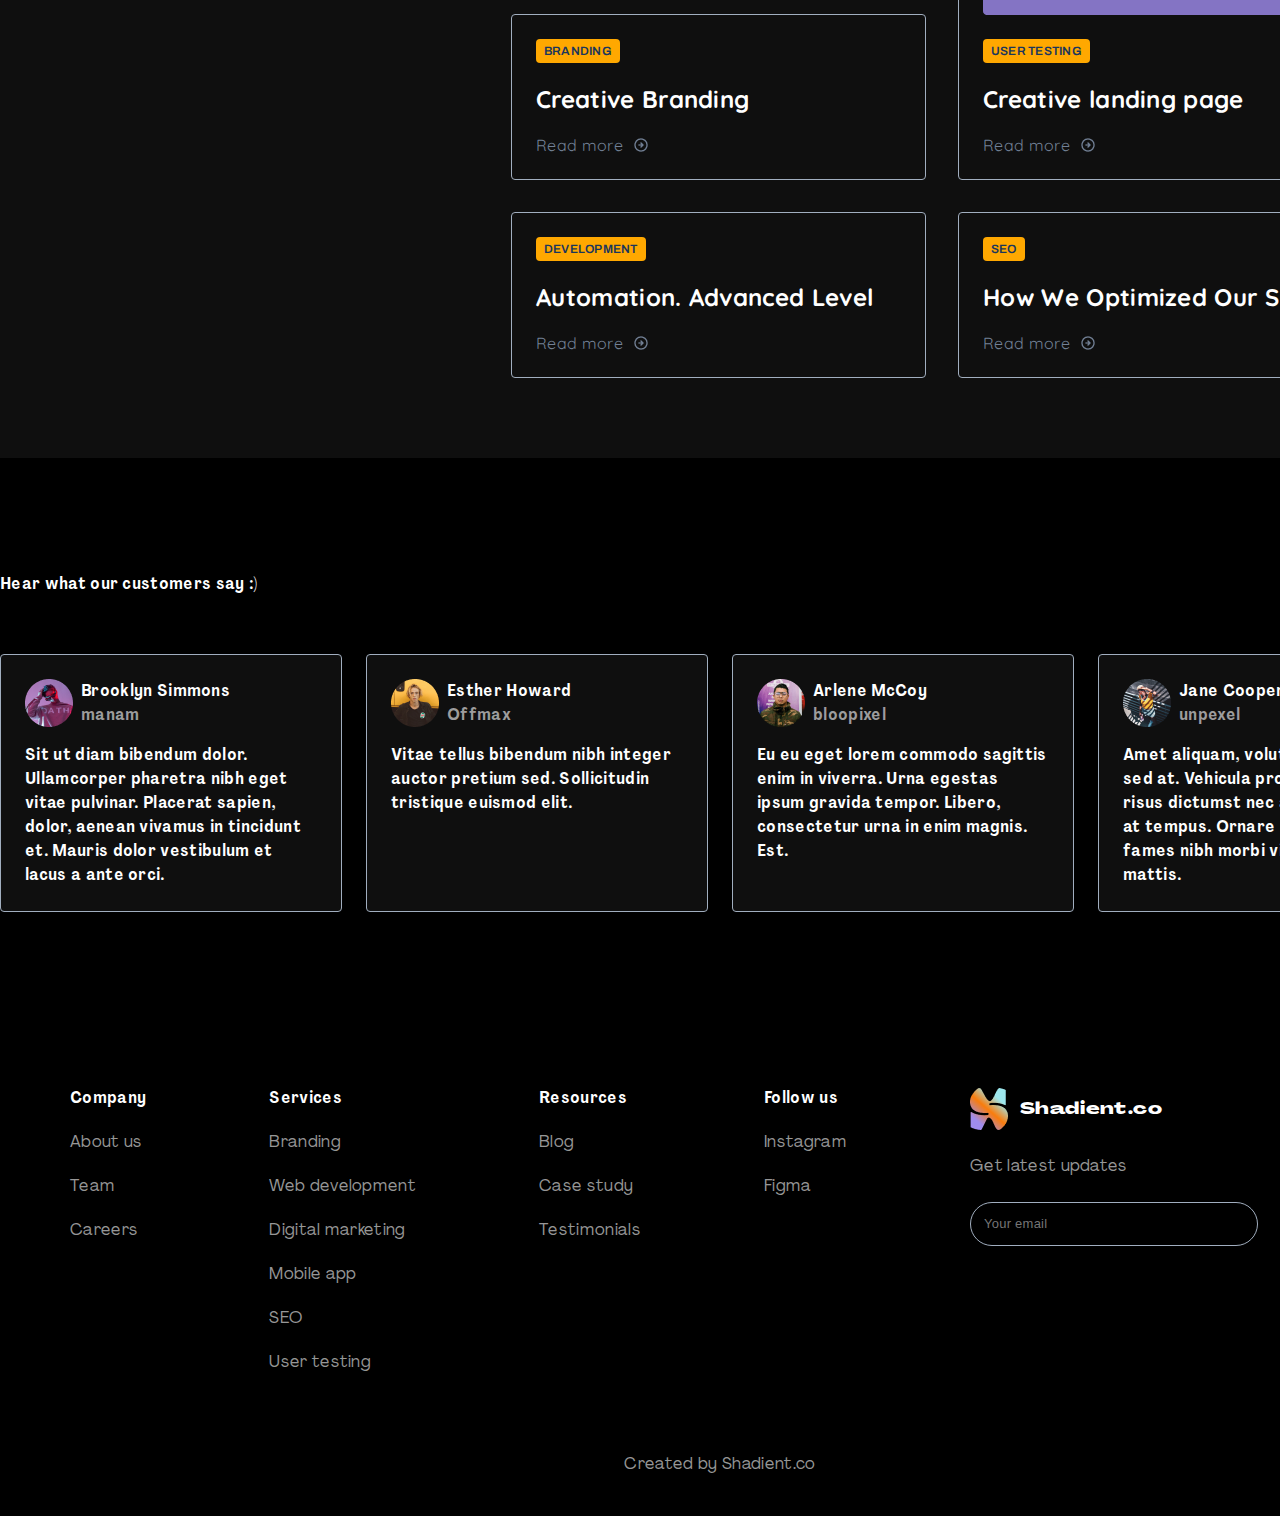
==== commit f8af6453: "add scaling" ====
--- a/index.html
+++ b/index.html
@@ -5,6 +5,7 @@
     <meta name="viewport" content="width=device-width, initial-scale=1.0" />
     <title>Shadient.co</title>
     <link rel="stylesheet" href="./css/index.css" />
+    <meta name="viewport" content="width=1440px">
   </head>
   <body>
     <div class="wrapper">
--- a/css/index.css
+++ b/css/index.css
@@ -119,6 +119,11 @@
   color: #fff;
 }
 
+.wrapper {
+  overflow: hidden;
+  min-height: 100%;
+}
+
 .logo {
   display: -webkit-box;
   display: -ms-flexbox;
@@ -141,7 +146,7 @@
 }
 
 .container {
-  max-width: 1440px;
+  width: 1440px;
   margin: 0 auto;
   -webkit-box-sizing: border-box;
           box-sizing: border-box;
@@ -512,72 +517,6 @@
   font-weight: 700;
 }
 
-.discuss {
-  padding: 80px 0;
-}
-.discuss__main {
-  display: -webkit-box;
-  display: -ms-flexbox;
-  display: flex;
-  -webkit-box-orient: vertical;
-  -webkit-box-direction: normal;
-      -ms-flex-direction: column;
-          flex-direction: column;
-  -webkit-box-align: center;
-      -ms-flex-align: center;
-          align-items: center;
-  padding: 80px 0;
-  border-radius: 4px;
-  border: 1px solid #a1aebf;
-  background: #ffb219;
-}
-.discuss__title {
-  margin-bottom: 16px;
-  color: #0d0e14;
-  text-align: center;
-  font-size: 40px;
-  font-weight: 700;
-  line-height: 56px; /* 140% */
-}
-.discuss__description {
-  max-width: 511px;
-  margin: 0 auto 32px auto;
-  color: rgba(0, 0, 0, 0.6);
-  text-align: center;
-  font-weight: 400;
-  line-height: 24px; /* 150% */
-  letter-spacing: 0.32px;
-}
-.discuss .discuss-action {
-  display: -webkit-box;
-  display: -ms-flexbox;
-  display: flex;
-  gap: 16px;
-  width: 100%;
-  -webkit-box-pack: center;
-      -ms-flex-pack: center;
-          justify-content: center;
-}
-.discuss .discuss-action__email {
-  -ms-flex-preferred-size: 75%;
-      flex-basis: 75%;
-  border-radius: 30px;
-  border: 2px solid #a1aebf;
-  padding: 16px;
-  color: #0d0e14;
-  font-weight: 400;
-  letter-spacing: 0.32px;
-}
-.discuss .discuss-action__send {
-  padding: 12px 24px;
-  border-radius: 1000px;
-  background: #000;
-  text-transform: uppercase;
-  color: #fff;
-  font-size: 14px;
-  font-weight: 700;
-}
-
 .footer .footer__row {
   padding: 80px 70px 40px 70px;
   display: -webkit-box;
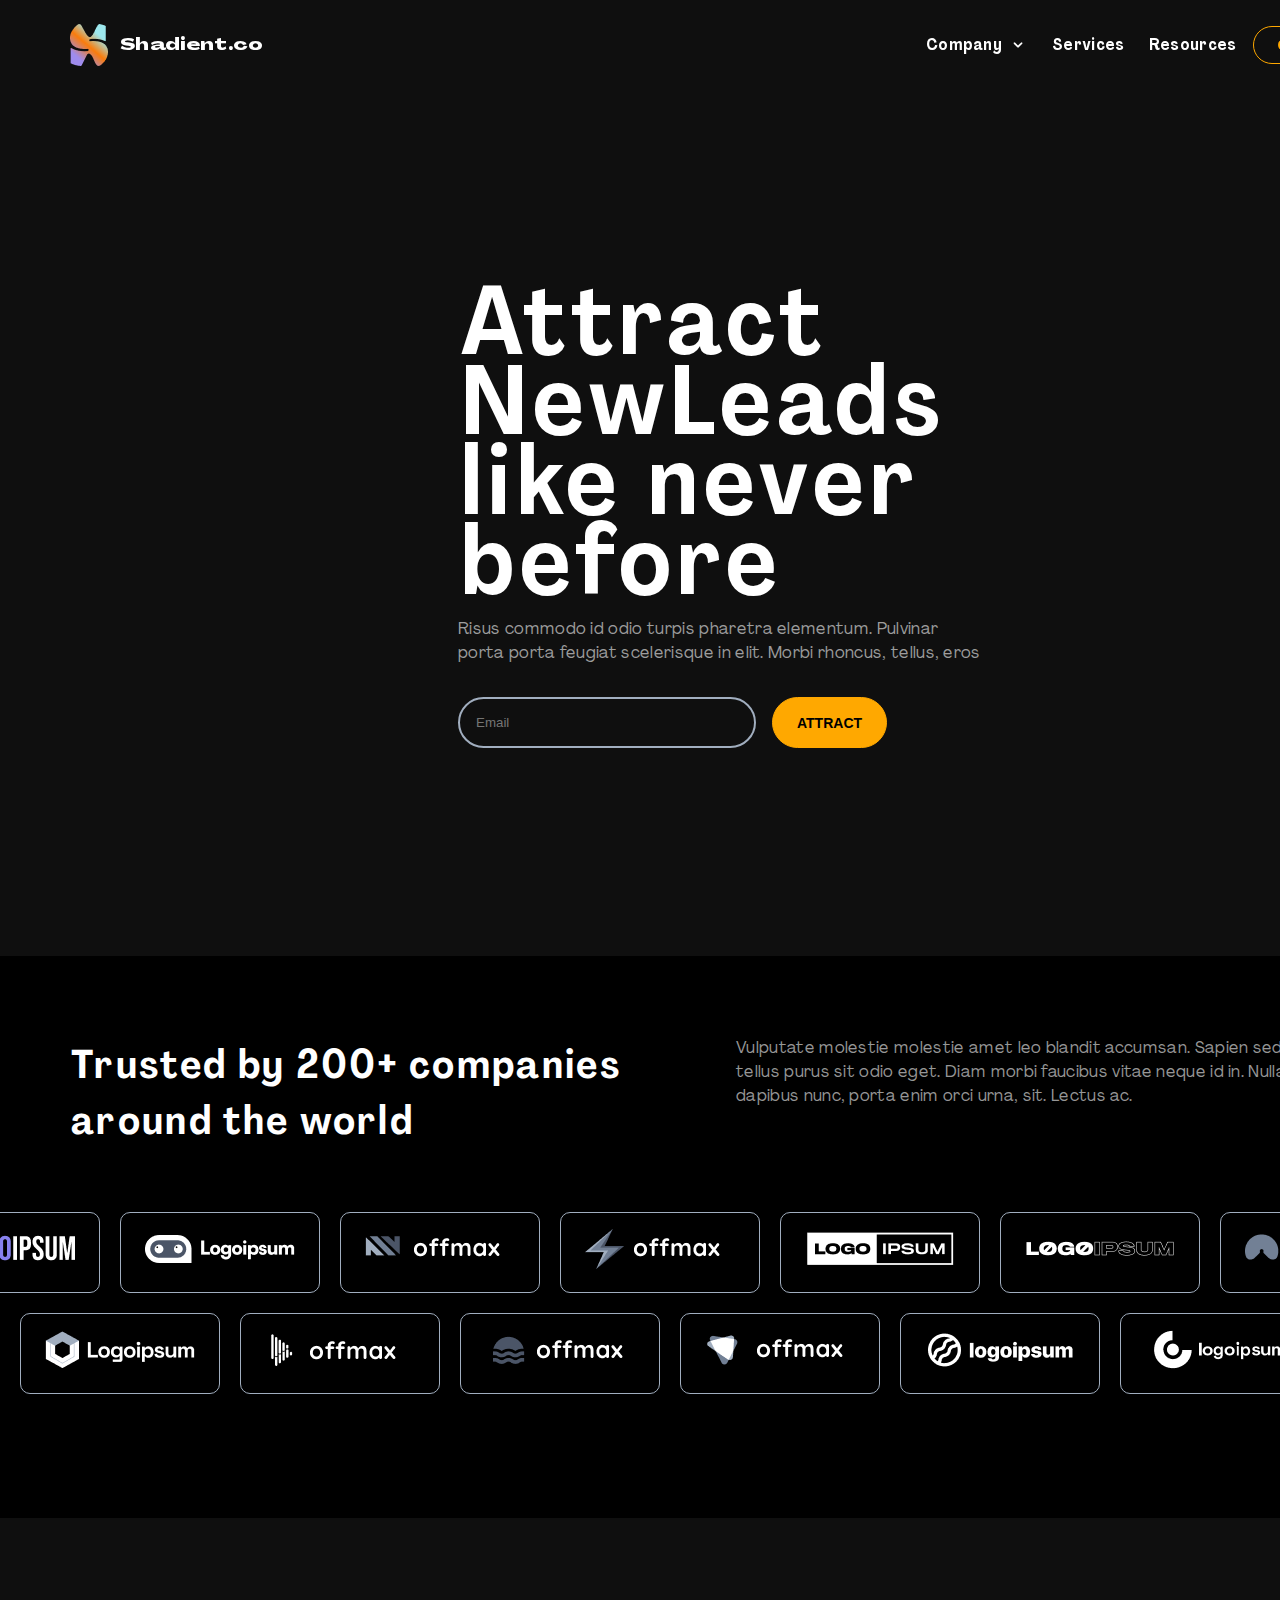
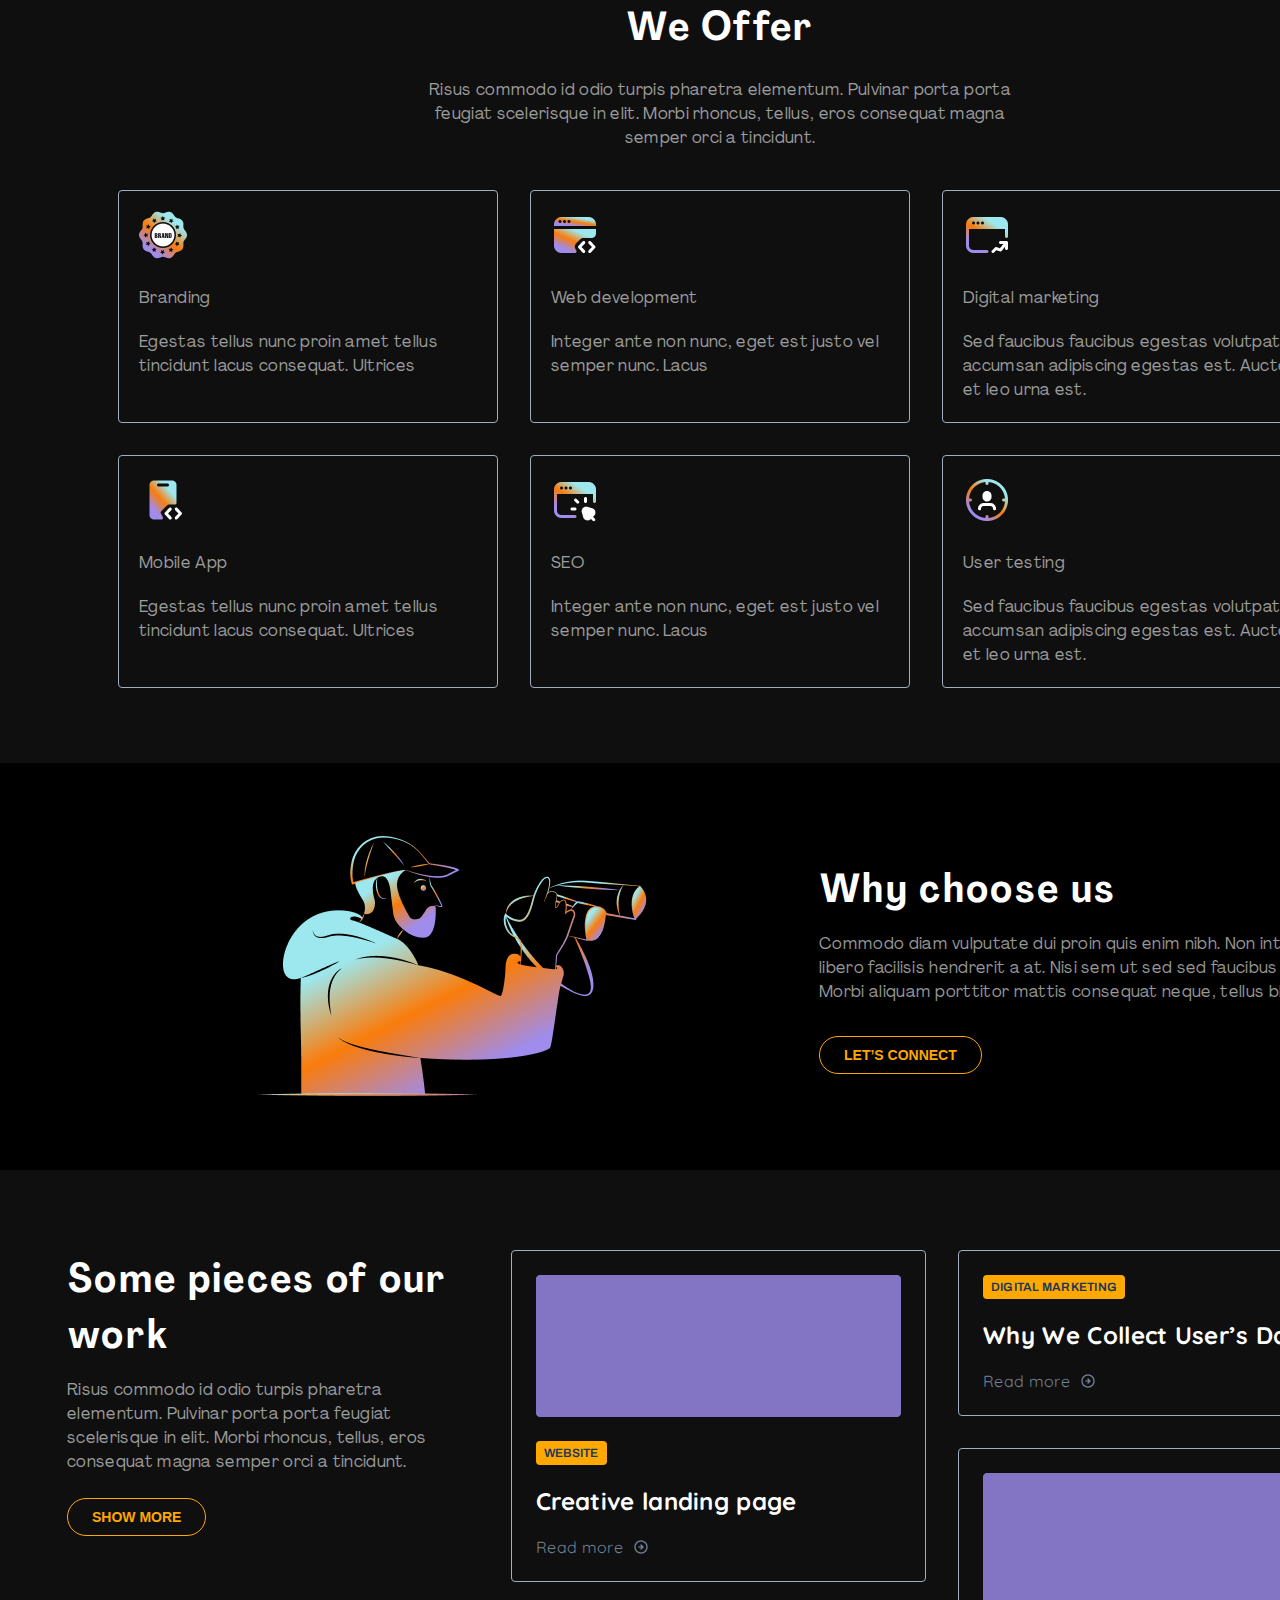
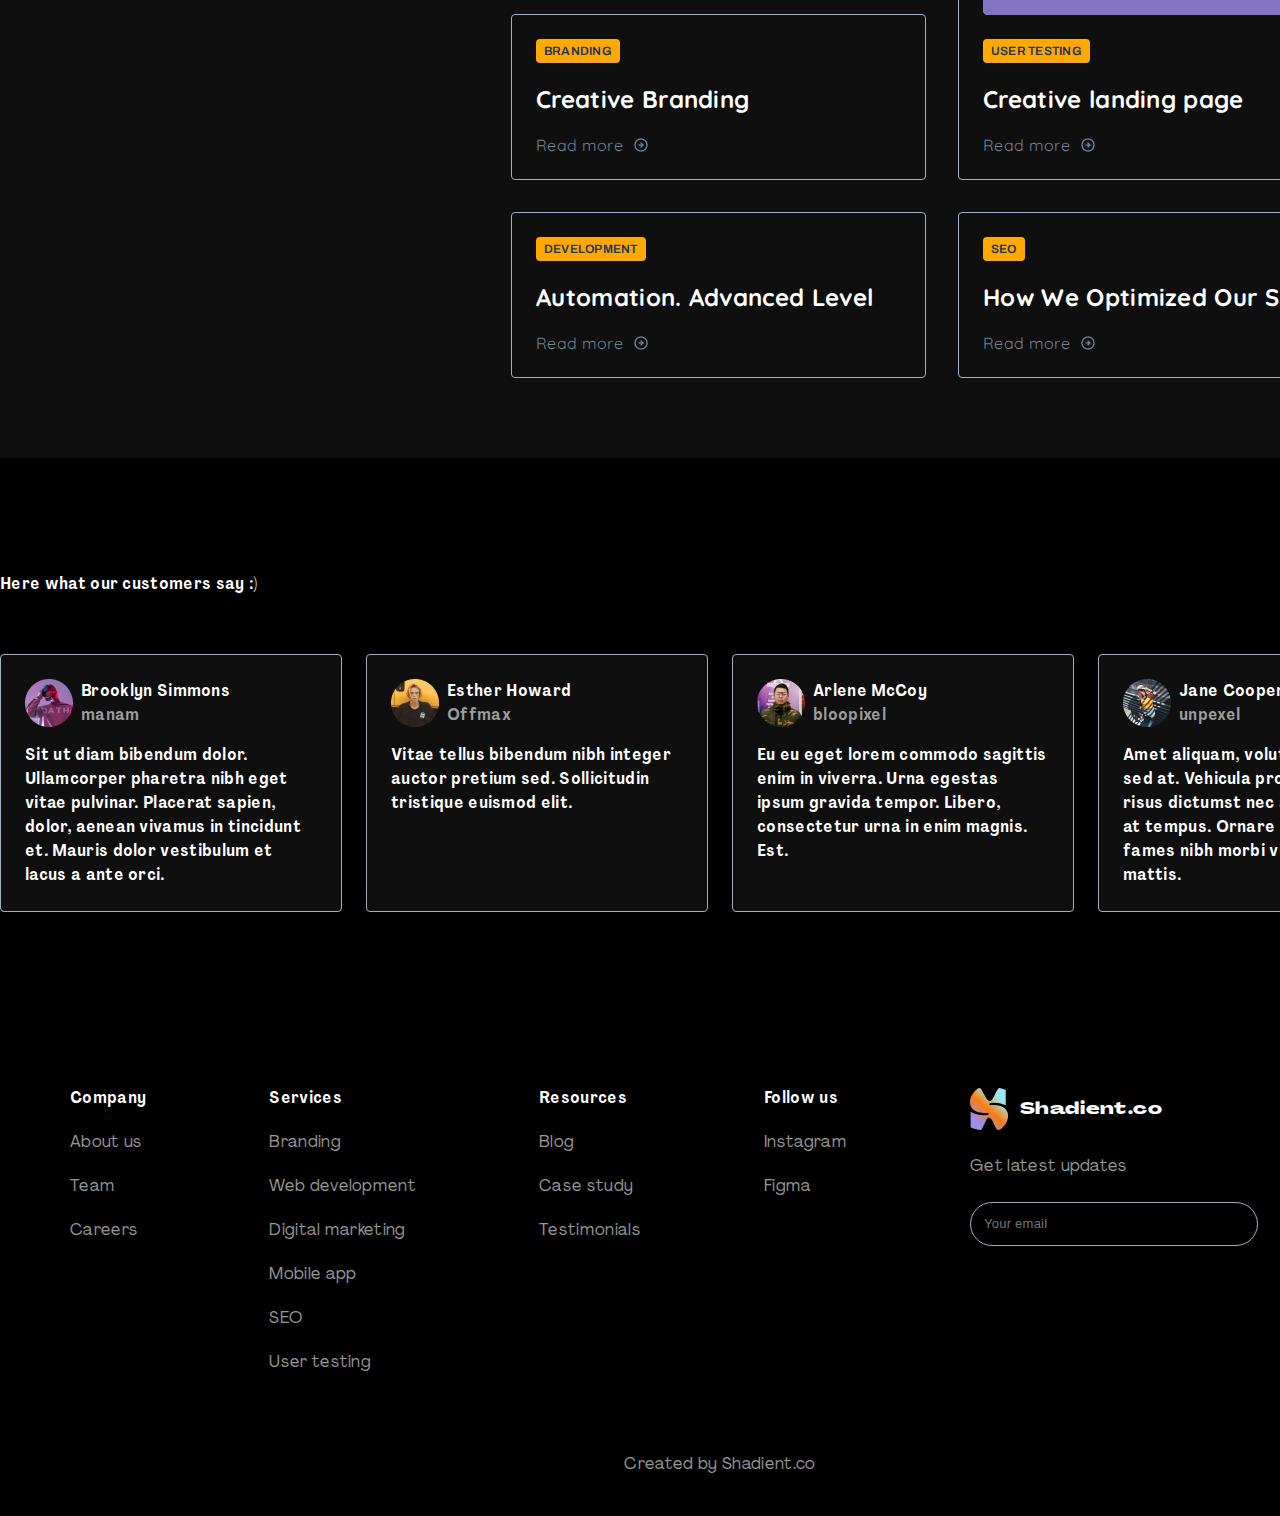
==== commit e3cc9132: "fix typo" ====
--- a/index.html
+++ b/index.html
@@ -344,7 +344,7 @@
       <div class="customers-review">
         <div class="customer-review__header">
           <h6 class="customers-review__title">
-            Hear what our customers say :)
+            Here what our customers say :)
           </h6>
           <div class="customers-review__buttons">
             <button
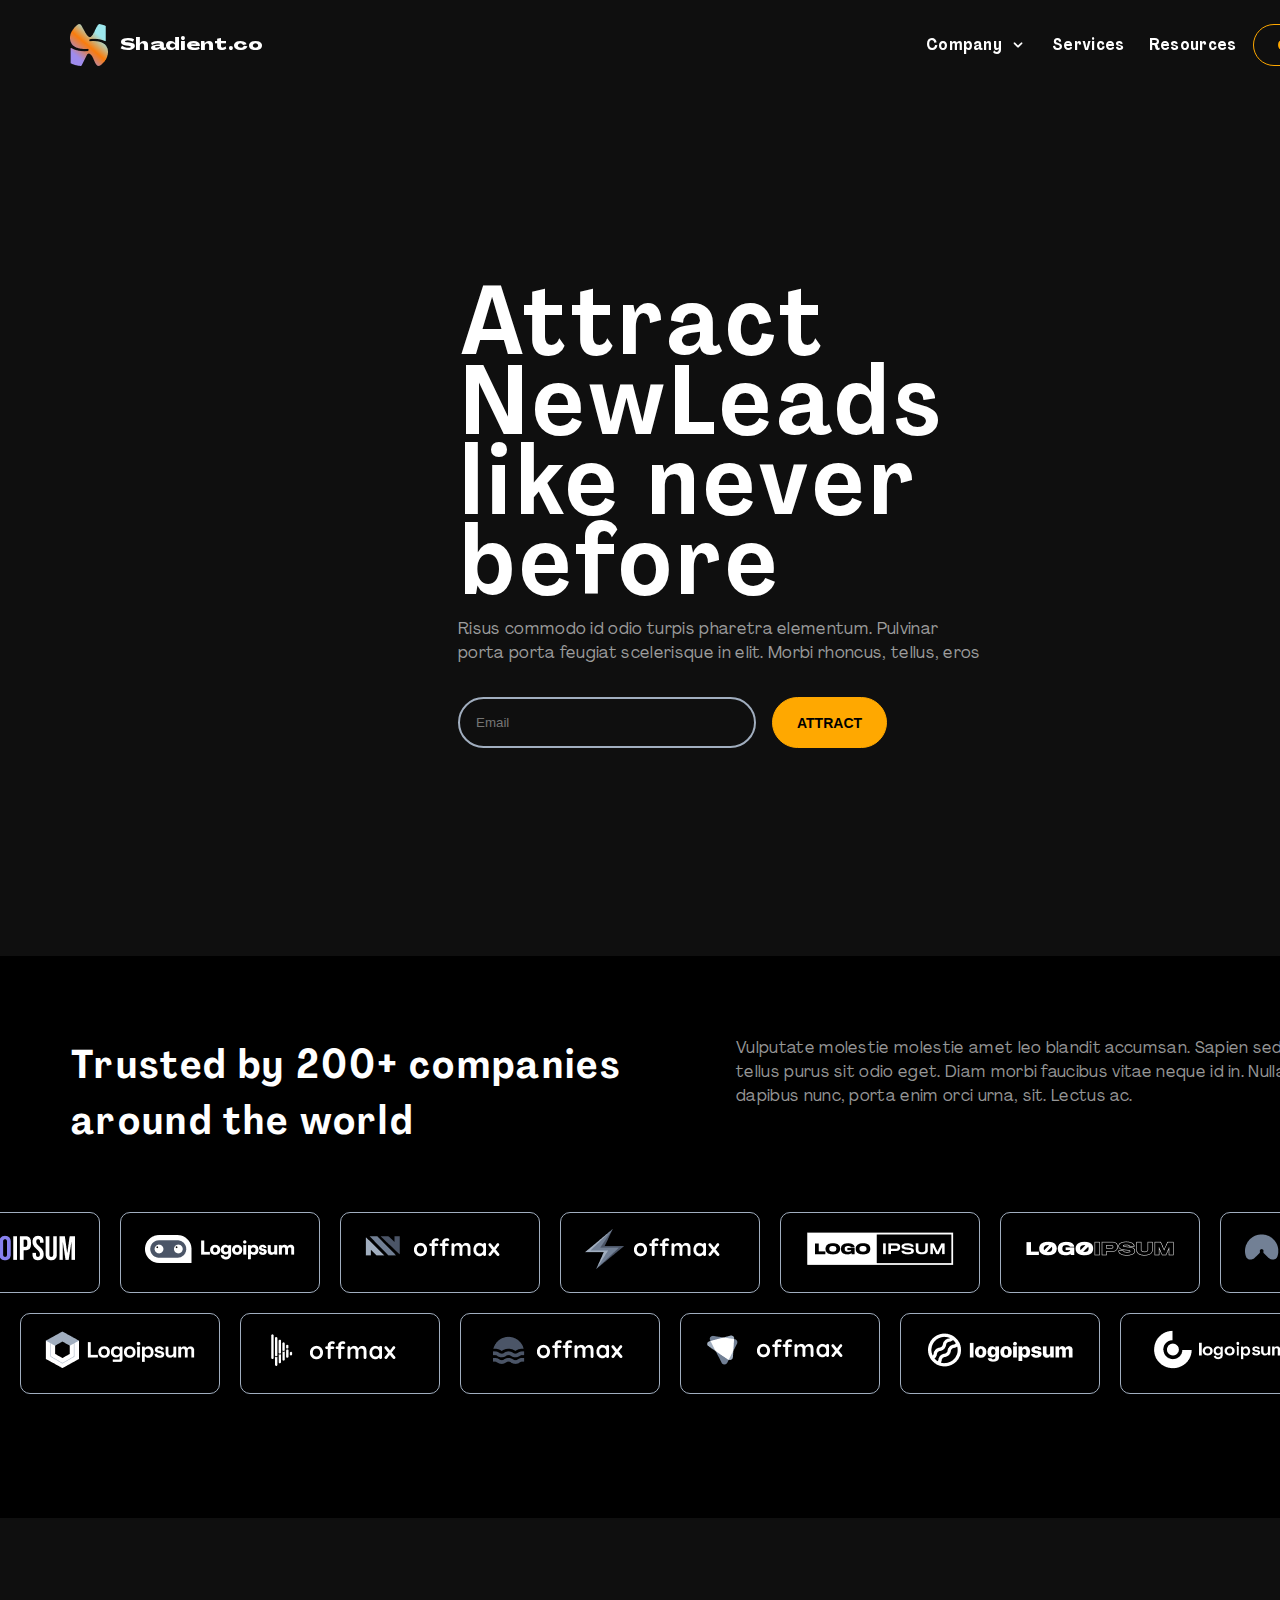
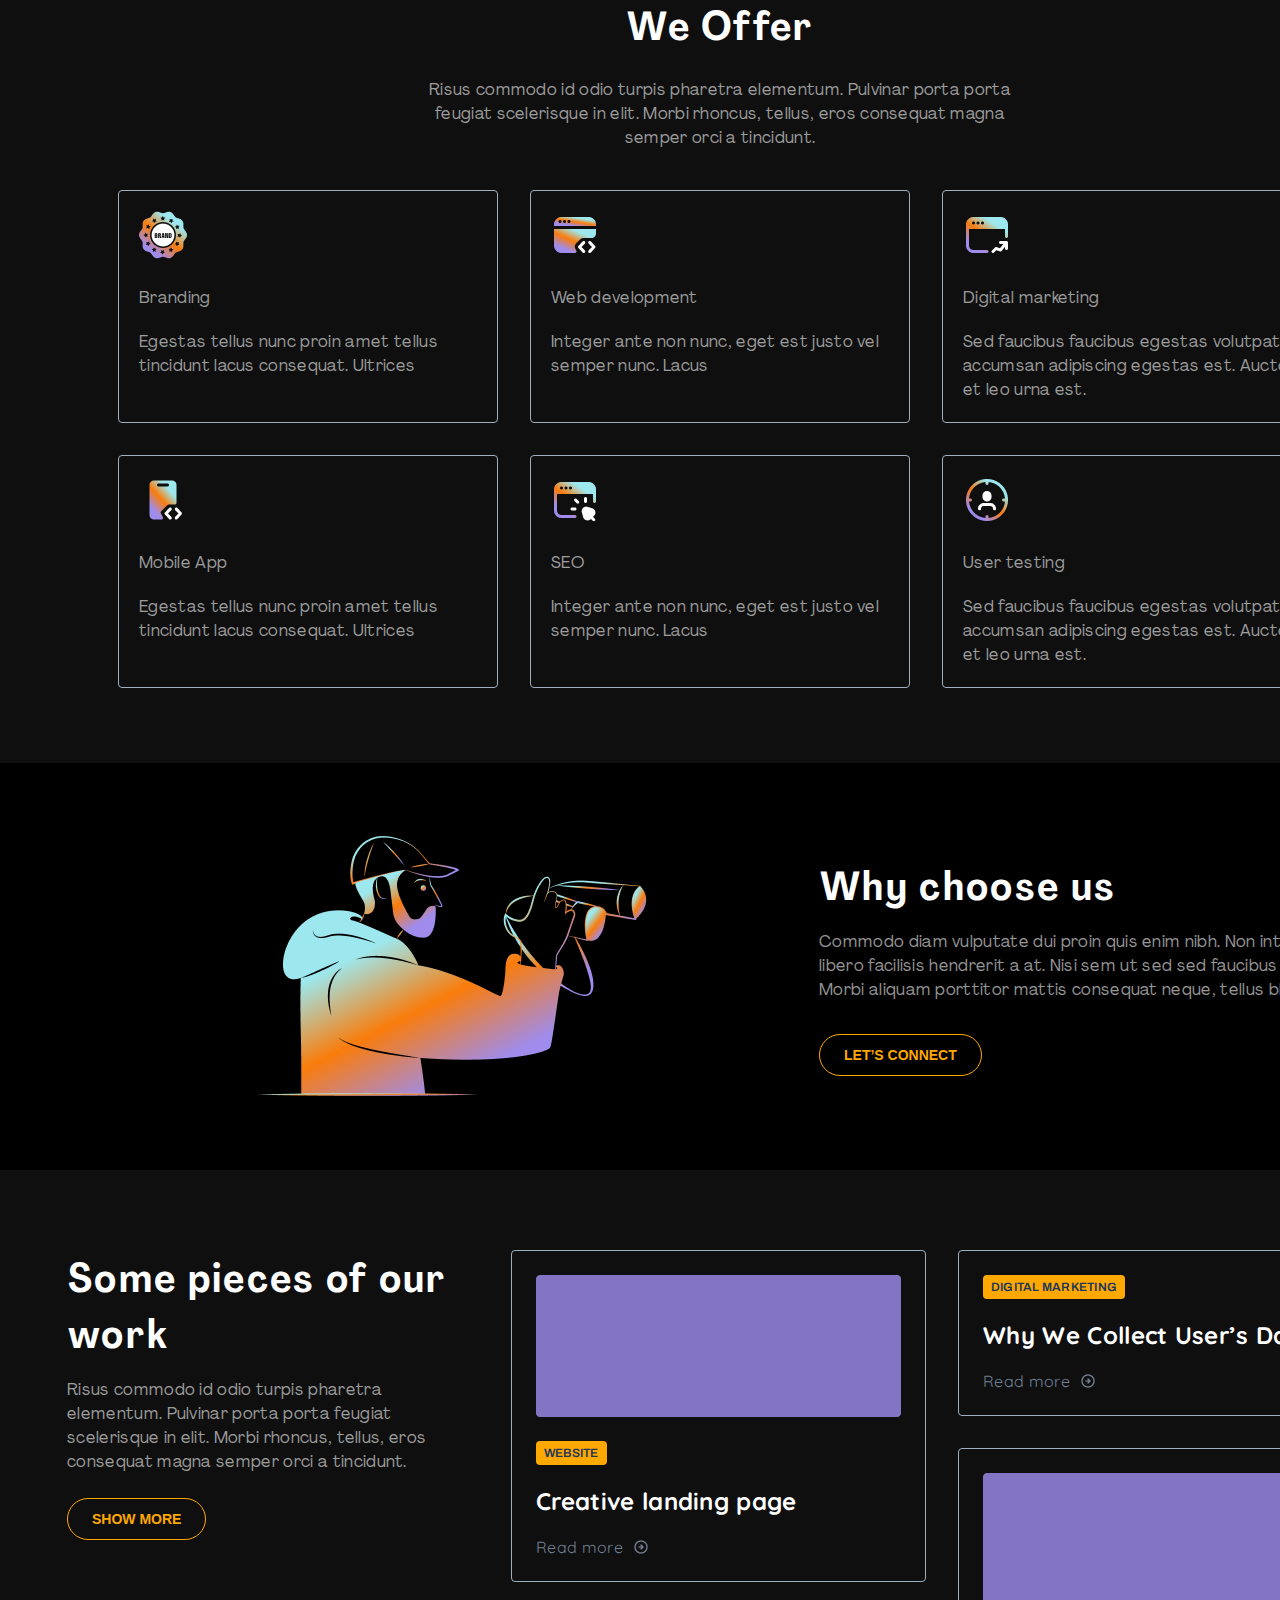
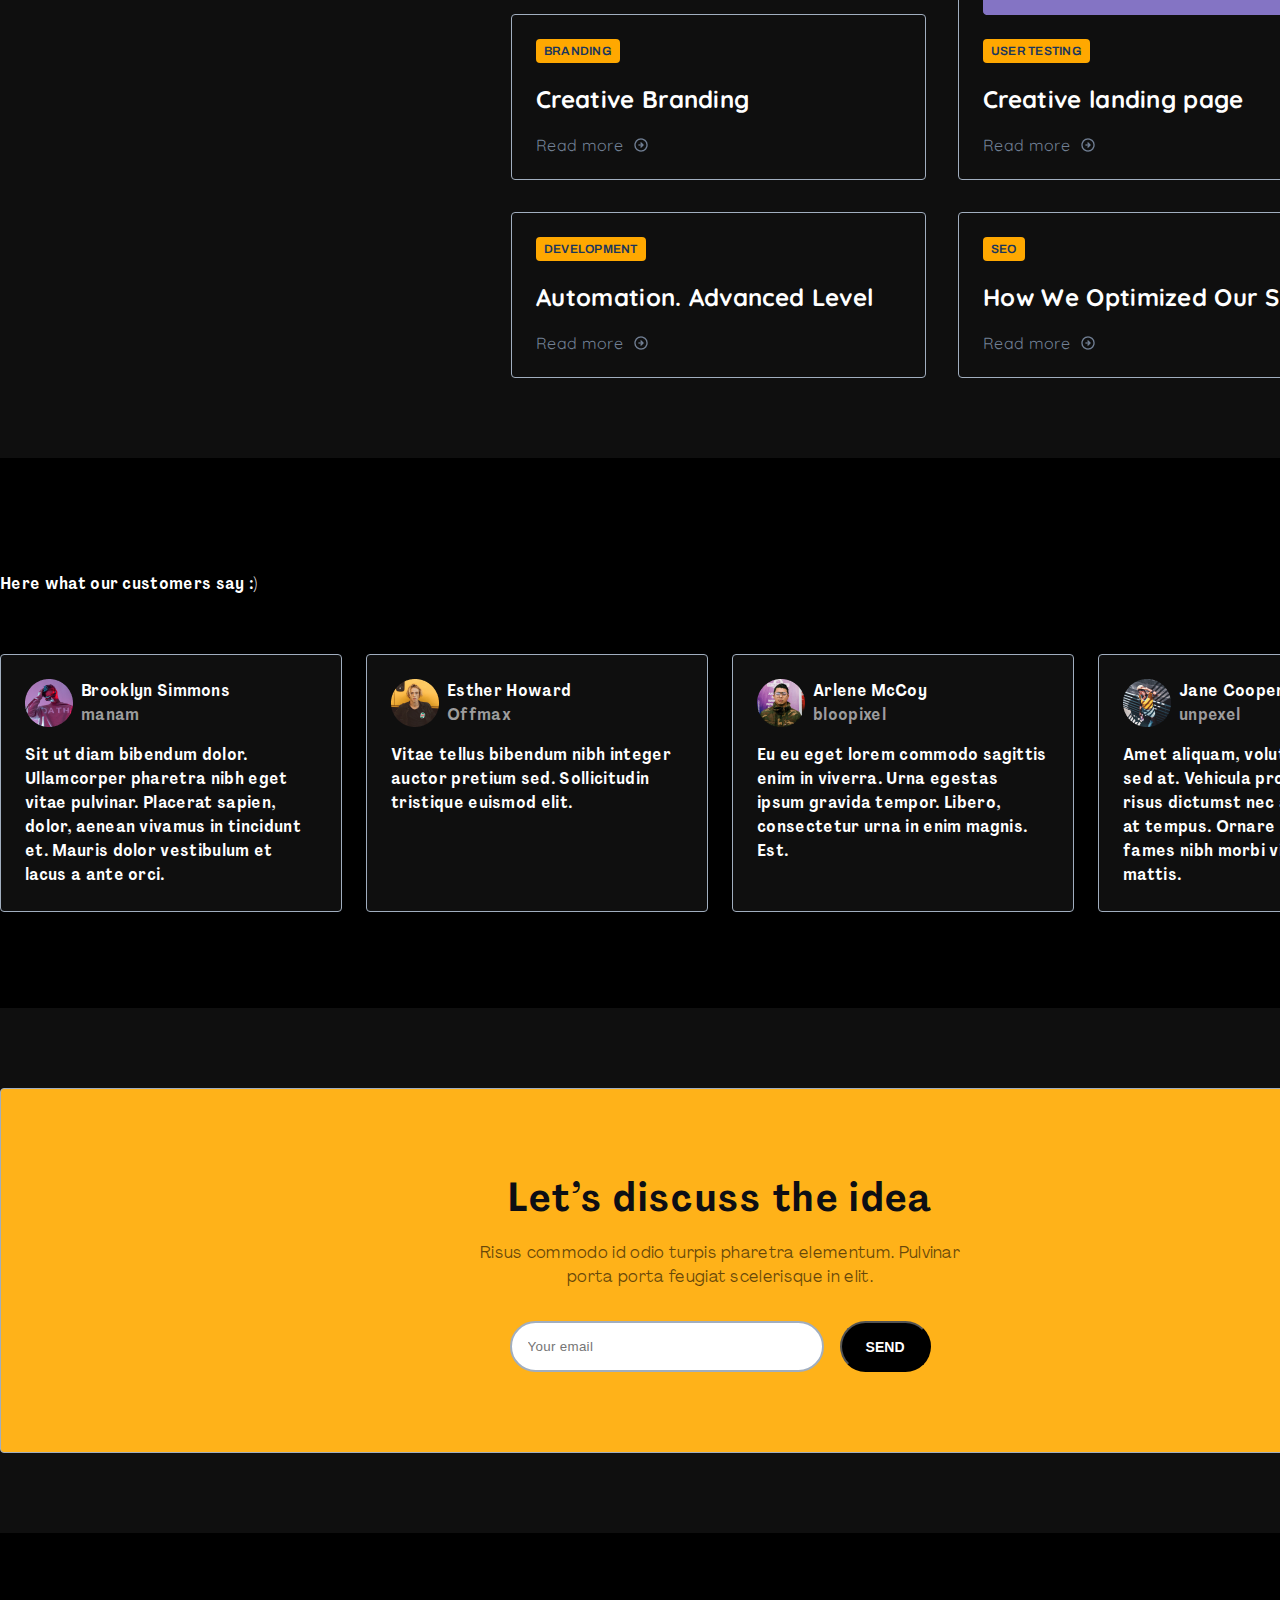
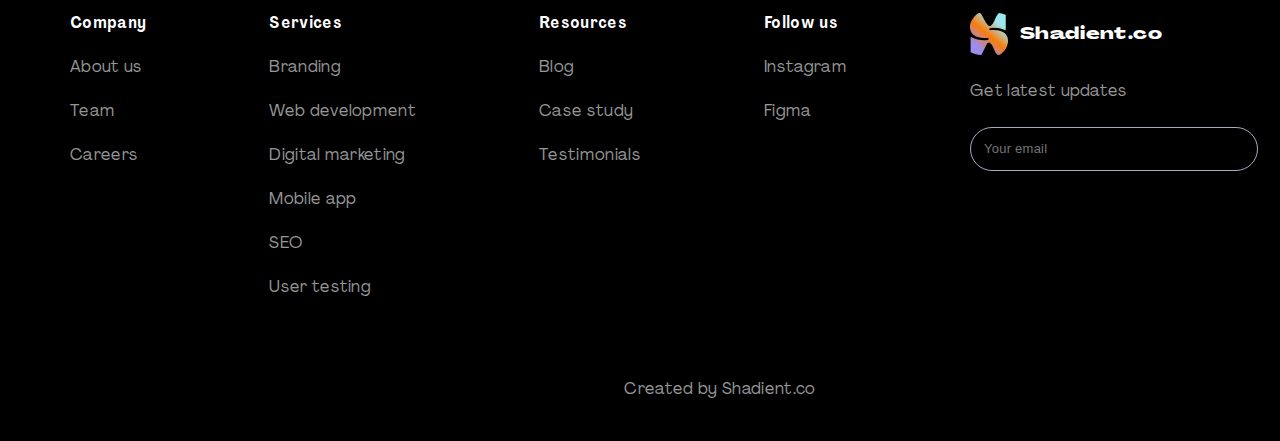
==== commit 1255ae30: "add discuss section" ====
--- a/index.html
+++ b/index.html
@@ -434,6 +434,29 @@
         </div>
       </div>
     </div>
+  </section><section class="section bg-light-black">
+    <div class="container">
+      <div class="discuss">
+        <div class="discuss__main">
+          <h2 class="discuss__title title">Let’s discuss the idea</h2>
+          <p class="discuss__description">
+            Risus commodo id odio turpis pharetra elementum. Pulvinar
+            porta porta feugiat scelerisque in elit.
+          </p>
+          <div class="discuss-action">
+            <input
+              type="text"
+              class="discuss-action__email"
+              placeholder="Your email"
+            />
+            <button class="discuss-action__send">Send</button>
+          </div>
+        </div>
+        <button class="discuss__top orange-button orange-button_transaparent">
+          Go to top
+        </button>
+      </div>
+    </div>
   </section>      </main>
 <footer class="footer">
     <div class="container">
--- a/css/index.css
+++ b/css/index.css
@@ -99,7 +99,7 @@
   font-size: 14px;
   font-weight: 700;
   text-transform: uppercase;
-  padding: 10px 24px;
+  padding: 12px 24px;
   -webkit-box-pack: center;
       -ms-flex-pack: center;
           justify-content: center;
@@ -517,6 +517,85 @@
   font-weight: 700;
 }
 
+.discuss {
+  display: -webkit-box;
+  display: -ms-flexbox;
+  display: flex;
+  -webkit-box-orient: vertical;
+  -webkit-box-direction: normal;
+      -ms-flex-direction: column;
+          flex-direction: column;
+  padding: 80px 0 20px 0;
+}
+.discuss__main {
+  display: -webkit-box;
+  display: -ms-flexbox;
+  display: flex;
+  -webkit-box-orient: vertical;
+  -webkit-box-direction: normal;
+      -ms-flex-direction: column;
+          flex-direction: column;
+  -webkit-box-align: center;
+      -ms-flex-align: center;
+          align-items: center;
+  padding: 80px 0;
+  margin-bottom: 18px;
+  border-radius: 4px;
+  border: 1px solid #a1aebf;
+  background: #ffb219;
+}
+.discuss__title {
+  margin-bottom: 16px;
+  color: #0d0e14;
+  text-align: center;
+  font-size: 40px;
+  font-weight: 700;
+  line-height: 56px; /* 140% */
+}
+.discuss__description {
+  max-width: 511px;
+  margin: 0 auto 32px auto;
+  color: rgba(0, 0, 0, 0.6);
+  text-align: center;
+  font-weight: 400;
+  line-height: 24px; /* 150% */
+  letter-spacing: 0.32px;
+}
+.discuss .discuss-action {
+  display: -webkit-box;
+  display: -ms-flexbox;
+  display: flex;
+  gap: 16px;
+  -webkit-box-pack: center;
+      -ms-flex-pack: center;
+          justify-content: center;
+  width: 421px;
+}
+.discuss .discuss-action__email {
+  -ms-flex-preferred-size: 75%;
+      flex-basis: 75%;
+  border-radius: 30px;
+  border: 2px solid #a1aebf;
+  padding: 16px;
+  color: #0d0e14;
+  font-weight: 400;
+  letter-spacing: 0.32px;
+}
+.discuss .discuss-action__send {
+  padding: 12px 24px;
+  border-radius: 1000px;
+  background: #000;
+  text-transform: uppercase;
+  color: #fff;
+  font-size: 14px;
+  font-weight: 700;
+}
+.discuss__top {
+  -ms-flex-item-align: end;
+      -ms-grid-row-align: end;
+      align-self: end;
+}
+
 .footer .footer__row {
   padding: 80px 70px 40px 70px;
   display: -webkit-box;
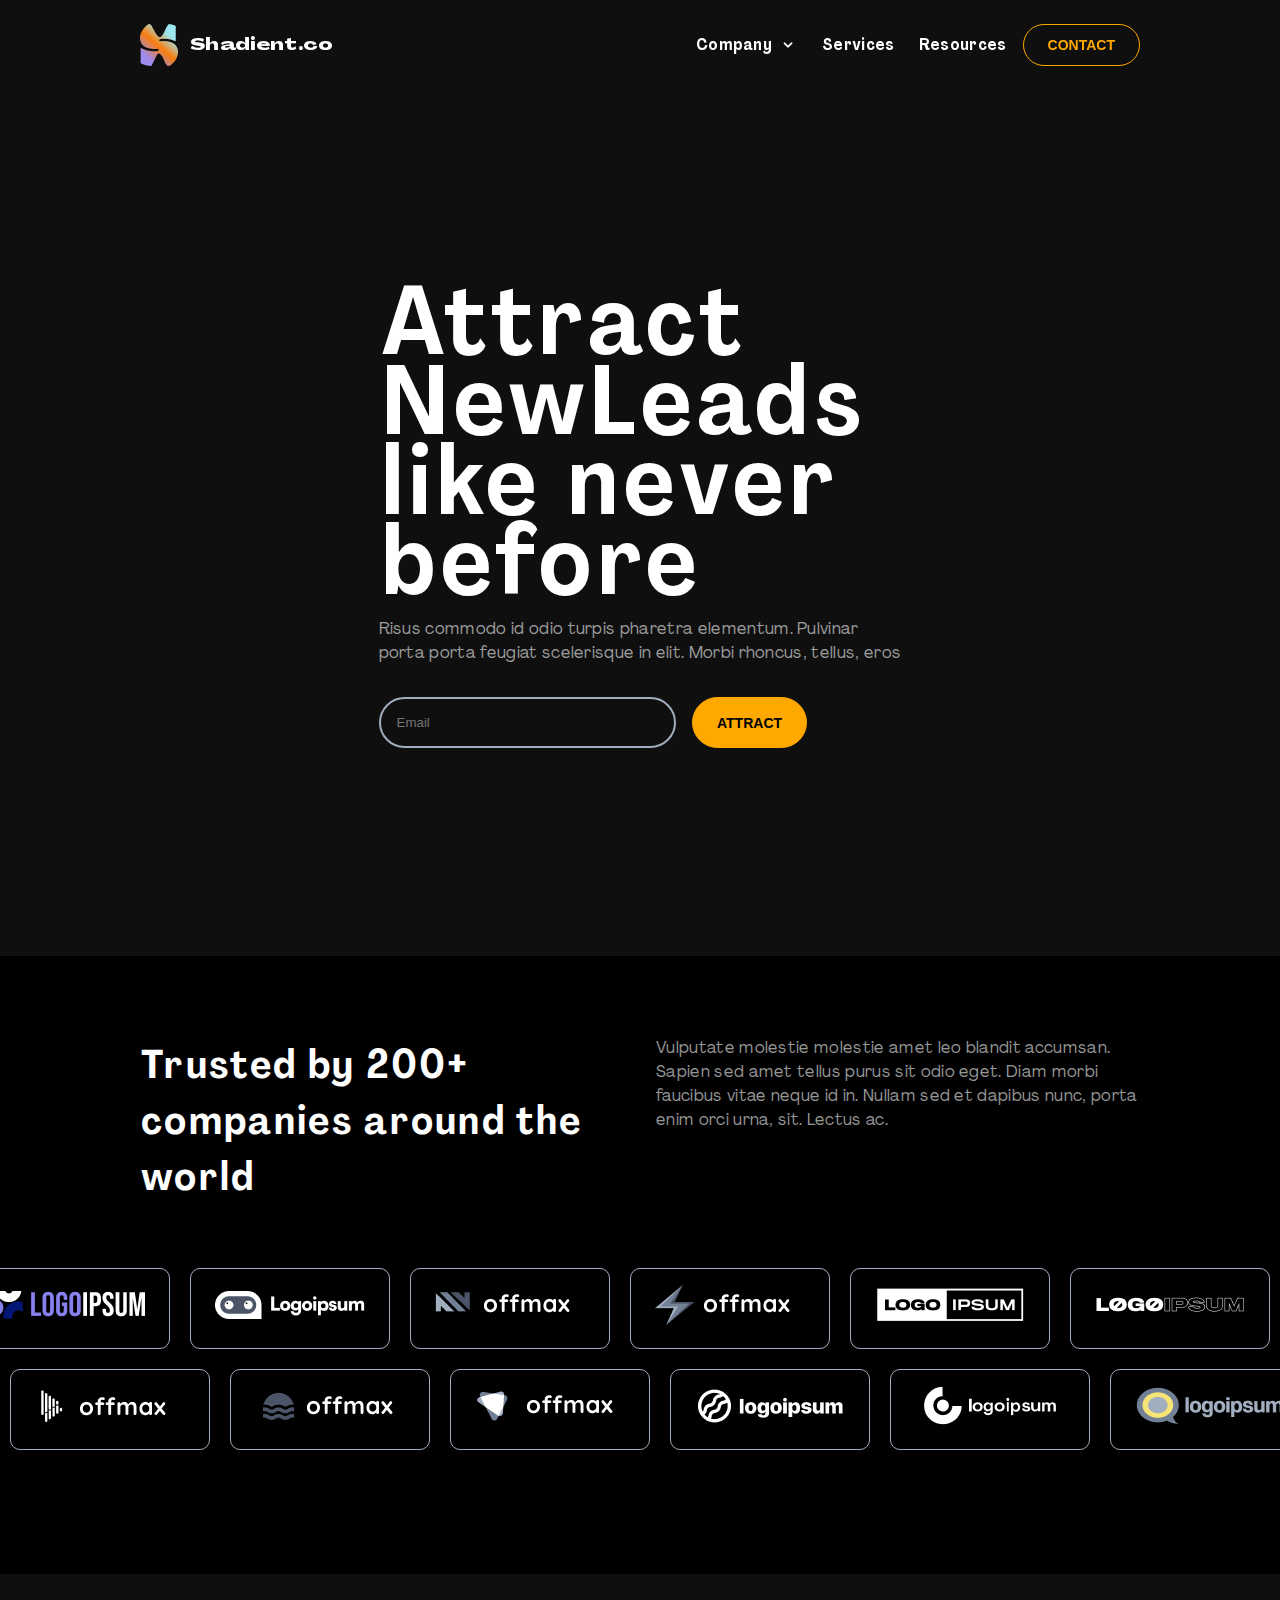
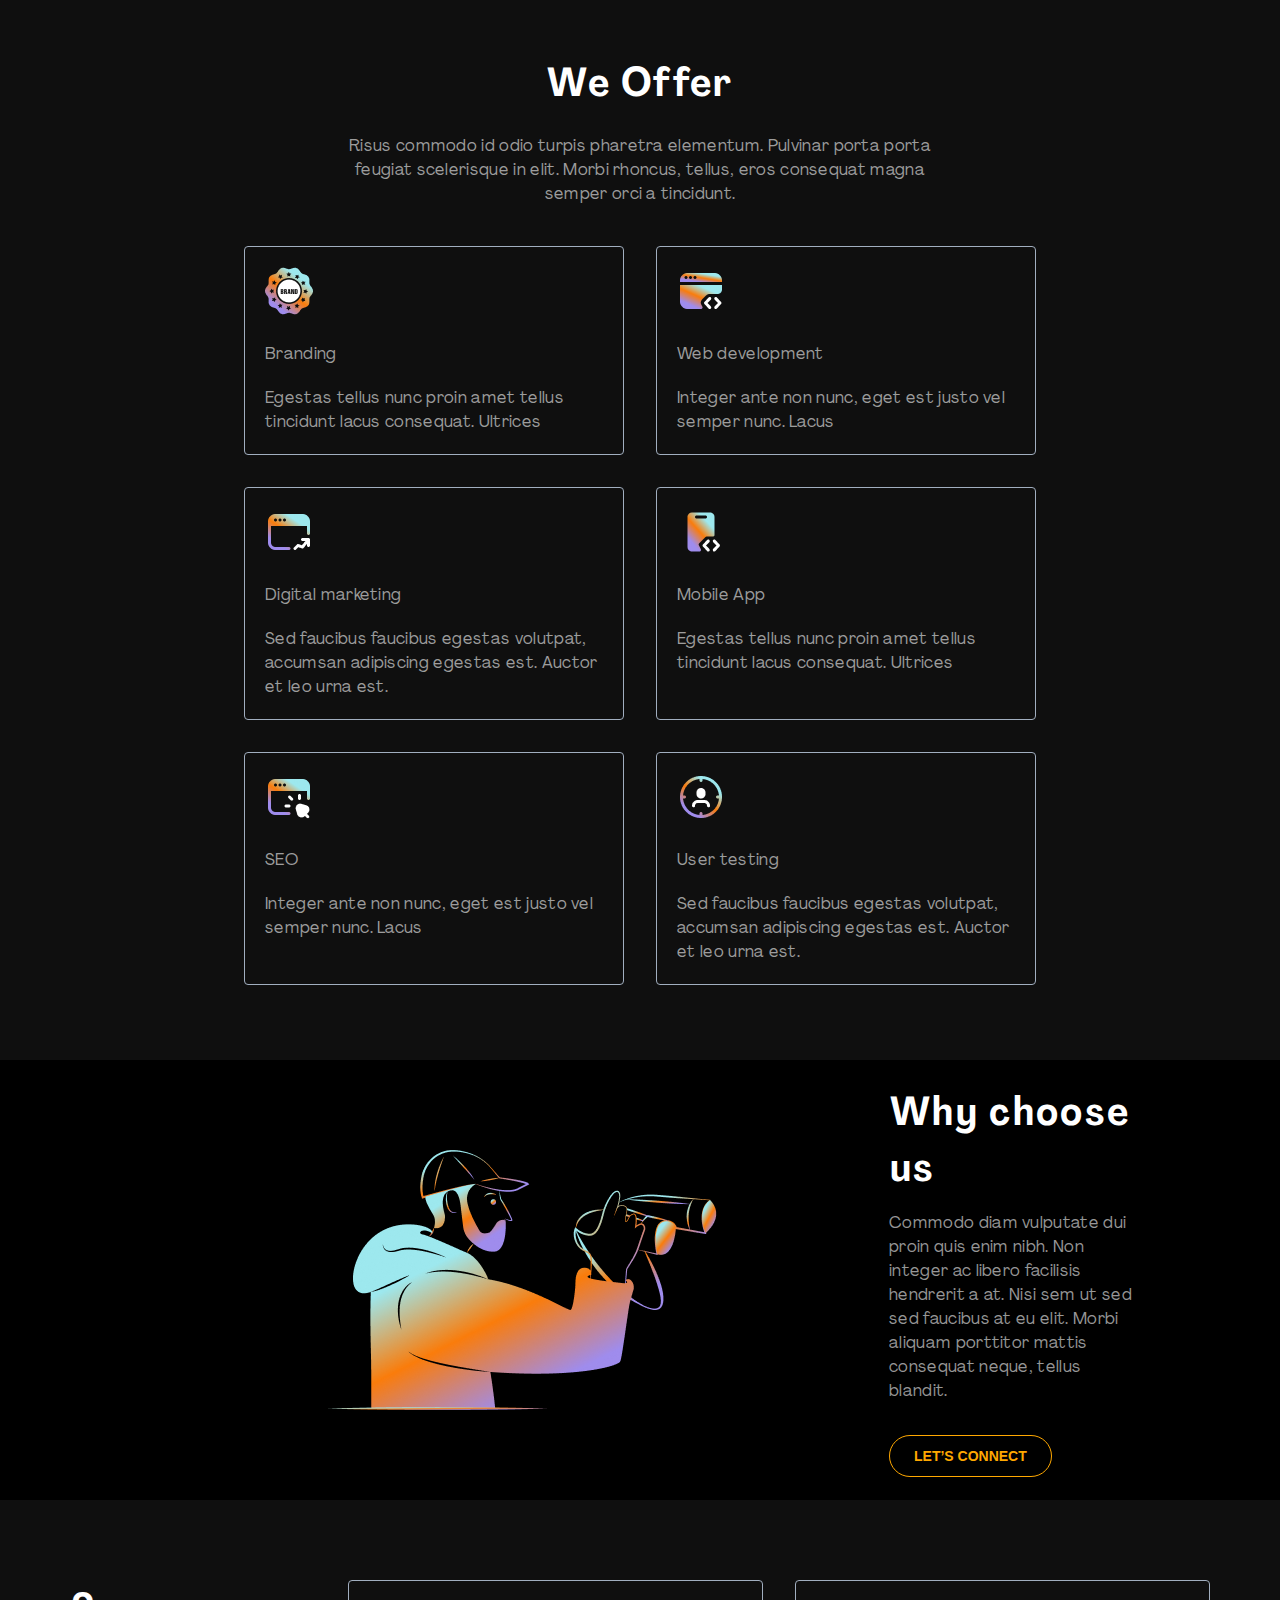
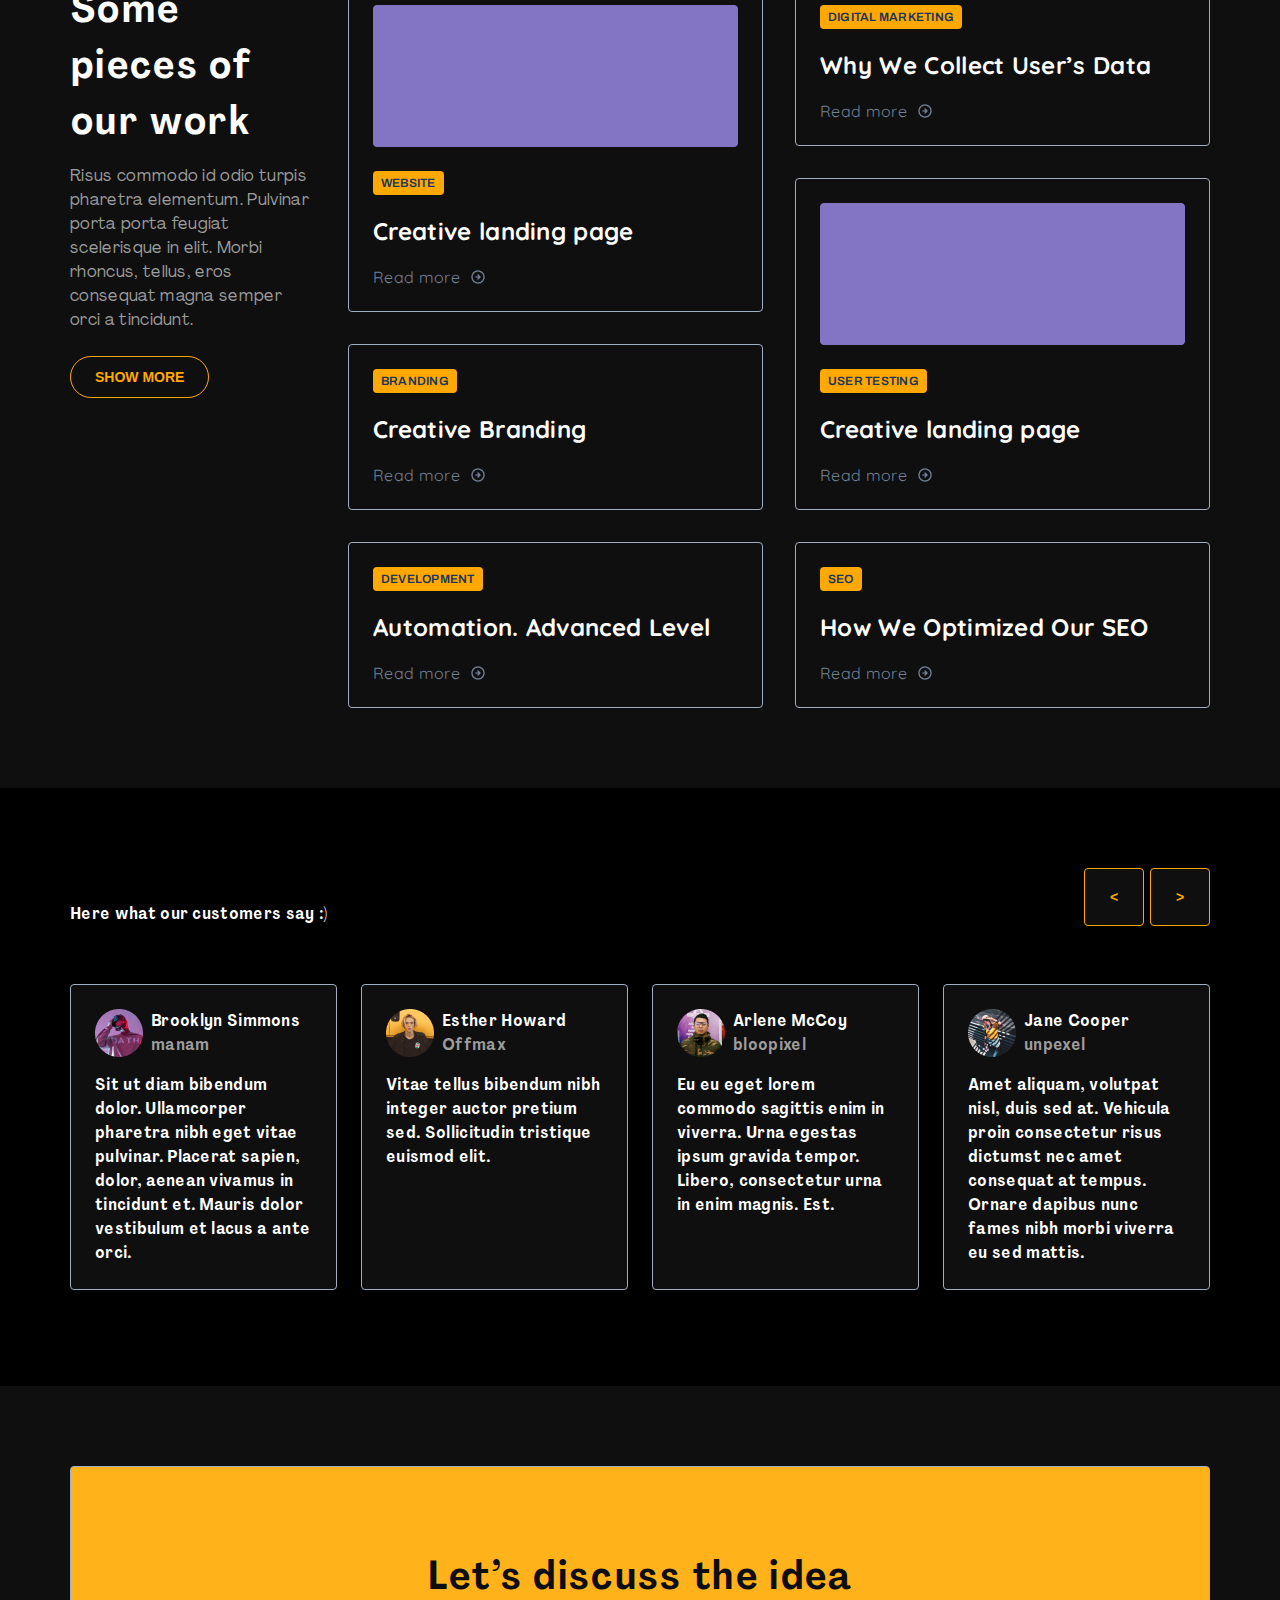
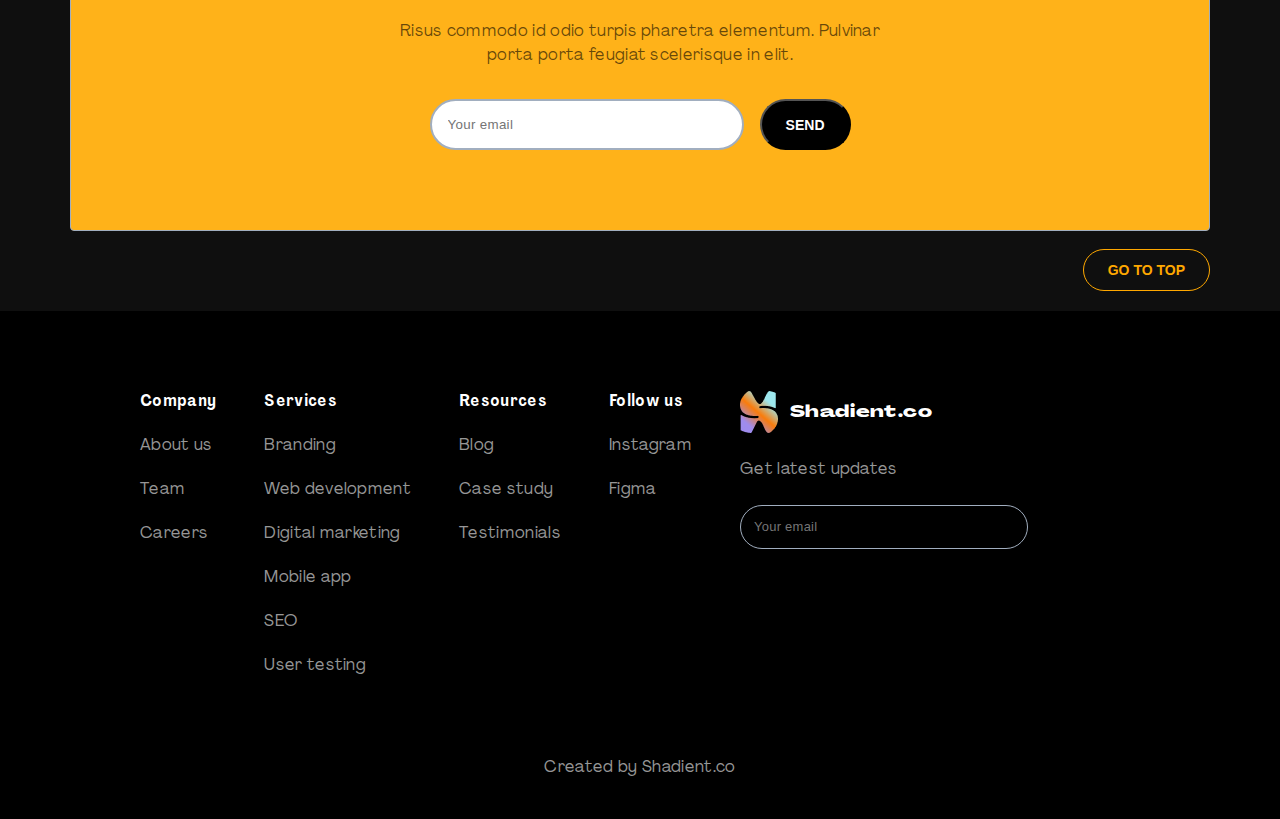
==== commit 276b5271: "make main screen responsive and adaptive" ====
--- a/index.html
+++ b/index.html
@@ -5,7 +5,7 @@
     <meta name="viewport" content="width=device-width, initial-scale=1.0" />
     <title>Shadient.co</title>
     <link rel="stylesheet" href="./css/index.css" />
-    <meta name="viewport" content="width=1440px">
+    <meta name="viewport" content="width=device-width">
   </head>
   <body>
     <div class="wrapper">
--- a/css/index.css
+++ b/css/index.css
@@ -85,10 +85,57 @@
   font-size: 16px;
   line-height: 24px; /* 150% */
   letter-spacing: 0.32px;
+  -webkit-box-sizing: border-box;
+          box-sizing: border-box;
 }
 
 a {
   text-decoration: none;
+}
+
+.wrapper {
+  overflow: hidden;
+  min-height: 100%;
+}
+
+.container {
+  width: 100%;
+  margin: 0 auto;
+}
+@media (min-width: 320px) {
+  .container {
+    max-width: 300px;
+  }
+}
+@media (min-width: 400px) {
+  .container {
+    max-width: 370px;
+  }
+}
+@media (min-width: 576px) {
+  .container {
+    max-width: 540px;
+  }
+}
+@media (min-width: 768px) {
+  .container {
+    max-width: 720px;
+  }
+}
+@media (min-width: 992px) {
+  .container {
+    max-width: 960px;
+  }
+}
+@media (min-width: 1200px) {
+  .container {
+    max-width: 1140px;
+  }
+}
+@media (min-width: 1400px) {
+  .container {
+    max-width: 1440px;
+  }
 }
 
 .orange-button {
@@ -119,11 +166,6 @@
   color: #fff;
 }
 
-.wrapper {
-  overflow: hidden;
-  min-height: 100%;
-}
-
 .logo {
   display: -webkit-box;
   display: -ms-flexbox;
@@ -143,13 +185,6 @@
   font-weight: 800;
   line-height: 108%;
   color: #fff;
-}
-
-.container {
-  width: 1440px;
-  margin: 0 auto;
-  -webkit-box-sizing: border-box;
-          box-sizing: border-box;
 }
 
 .bg-light-black {
@@ -207,7 +242,12 @@
   -webkit-box-align: center;
       -ms-flex-align: center;
           align-items: center;
-  padding: 191px 458px 208px 458px;
+  -webkit-box-pack: center;
+      -ms-flex-pack: center;
+          justify-content: center;
+  padding: 191px 0 208px 0;
+  max-width: 523px;
+  margin: 0 auto;
 }
 
 .main-title {
@@ -217,6 +257,18 @@
   margin-bottom: 16px;
   width: 100%;
   color: #fff;
+}
+@media (max-width: 576px) {
+  .main-title {
+    font-size: 72px;
+    line-height: 72px;
+  }
+}
+@media (max-width: 576px) {
+  .main-title {
+    font-size: 56px;
+    line-height: 56px;
+  }
 }
 
 .description {
@@ -231,6 +283,14 @@
   display: flex;
   width: 100%;
   gap: 16px;
+}
+@media (max-width: 400px) {
+  .attract {
+    -webkit-box-orient: vertical;
+    -webkit-box-direction: normal;
+        -ms-flex-direction: column;
+            flex-direction: column;
+  }
 }
 .attract__input {
   -ms-flex-preferred-size: 50%;
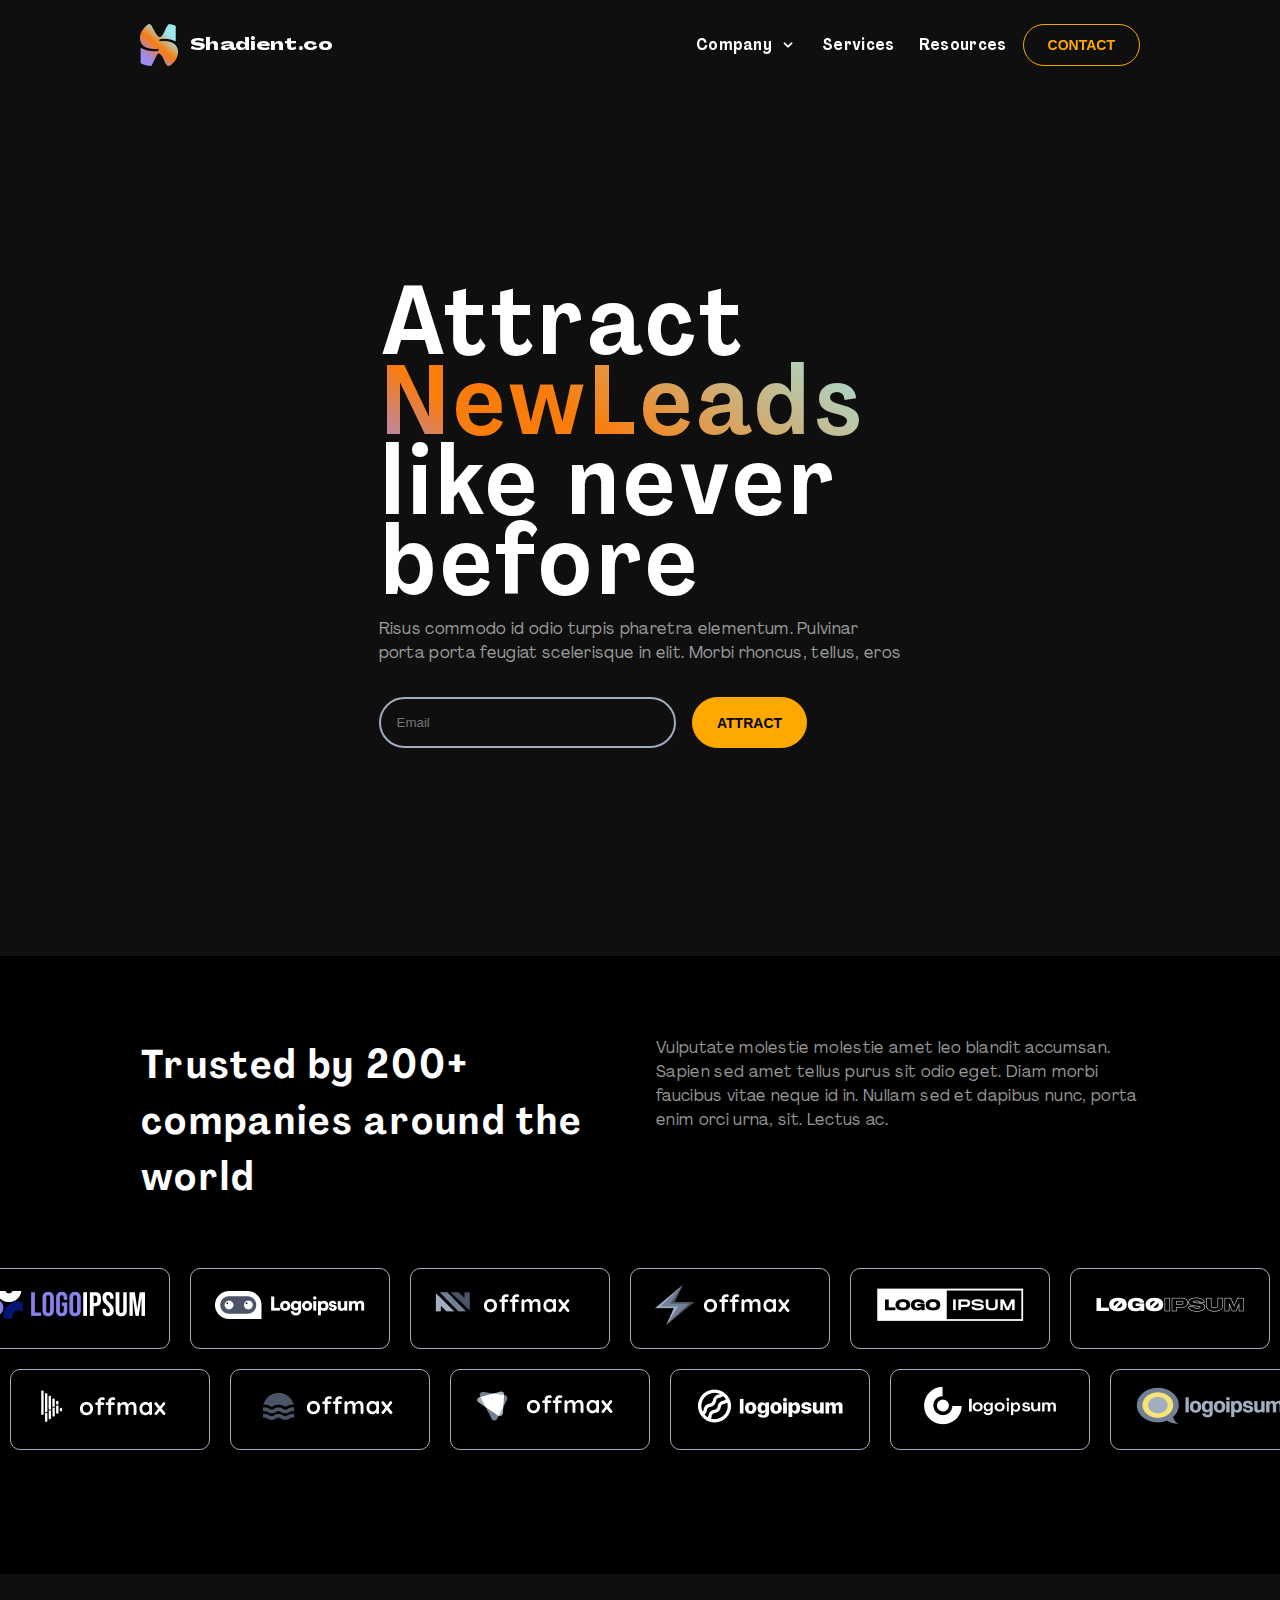
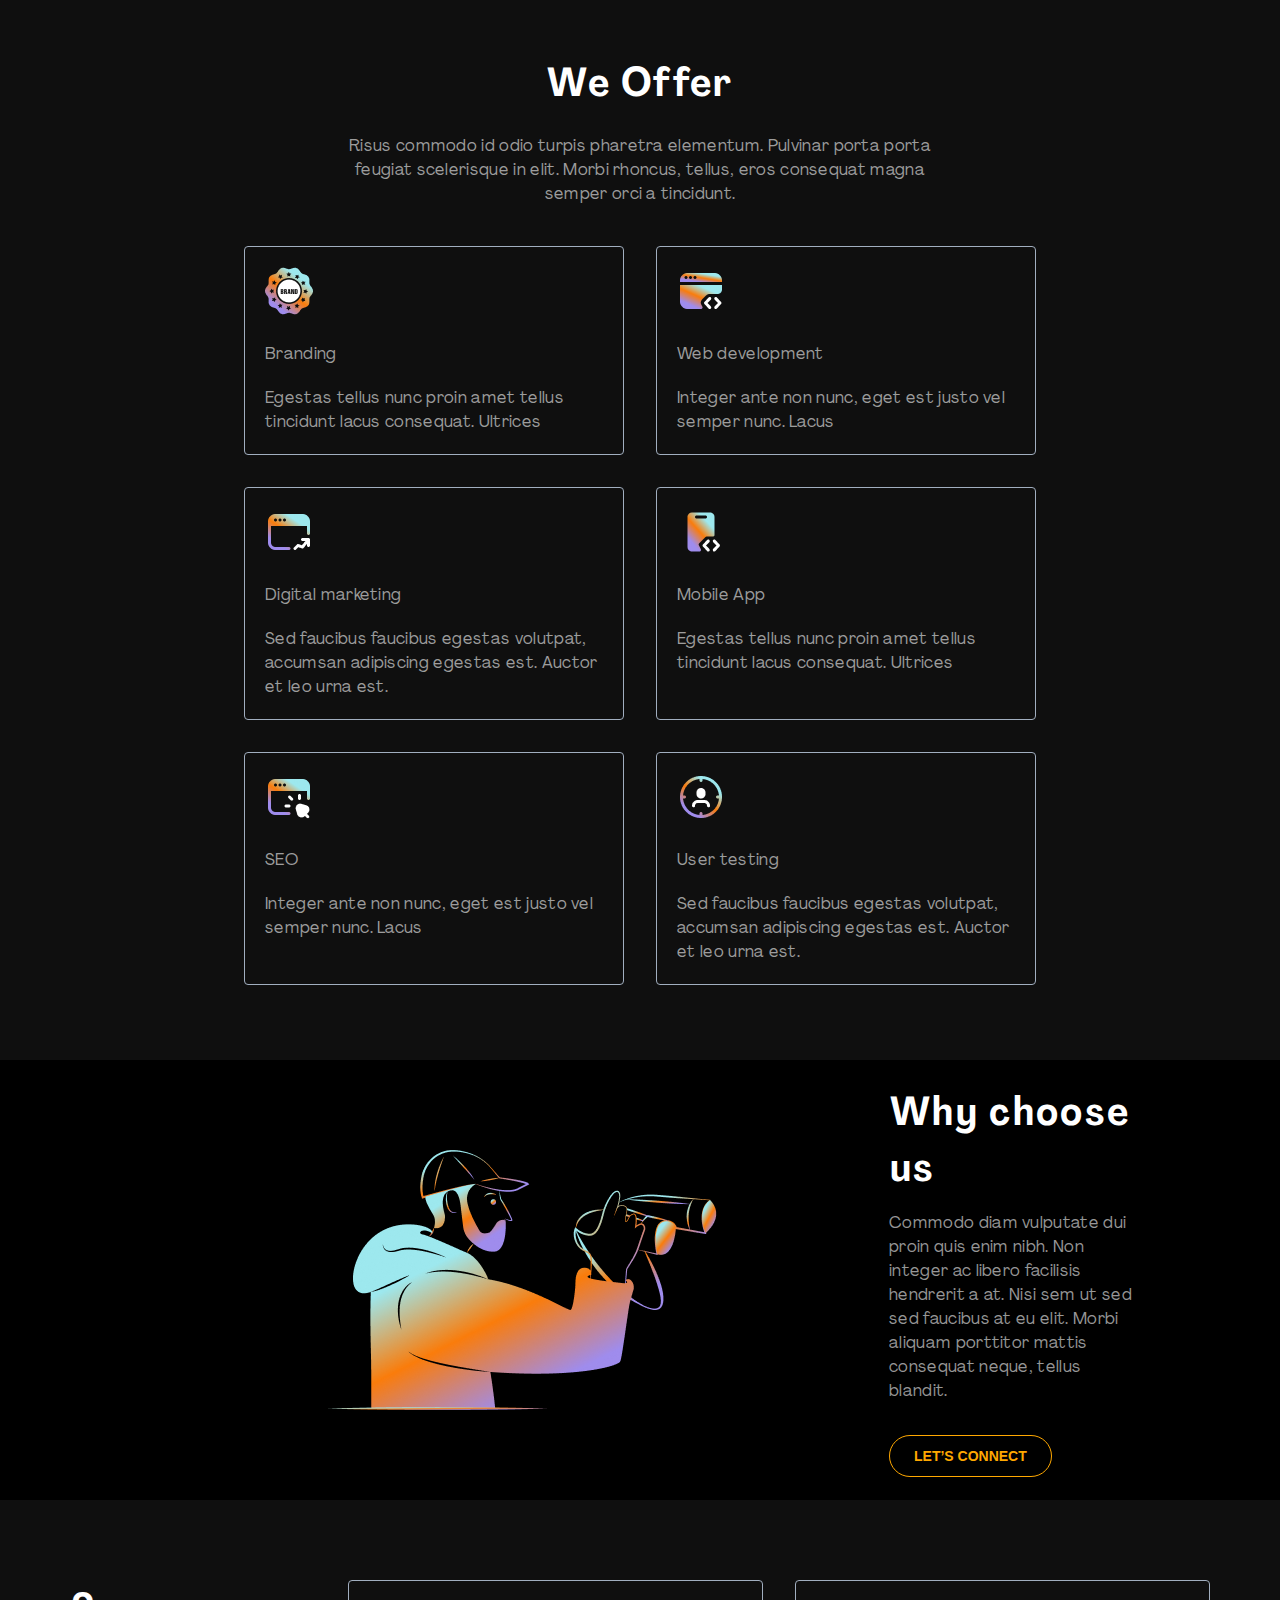
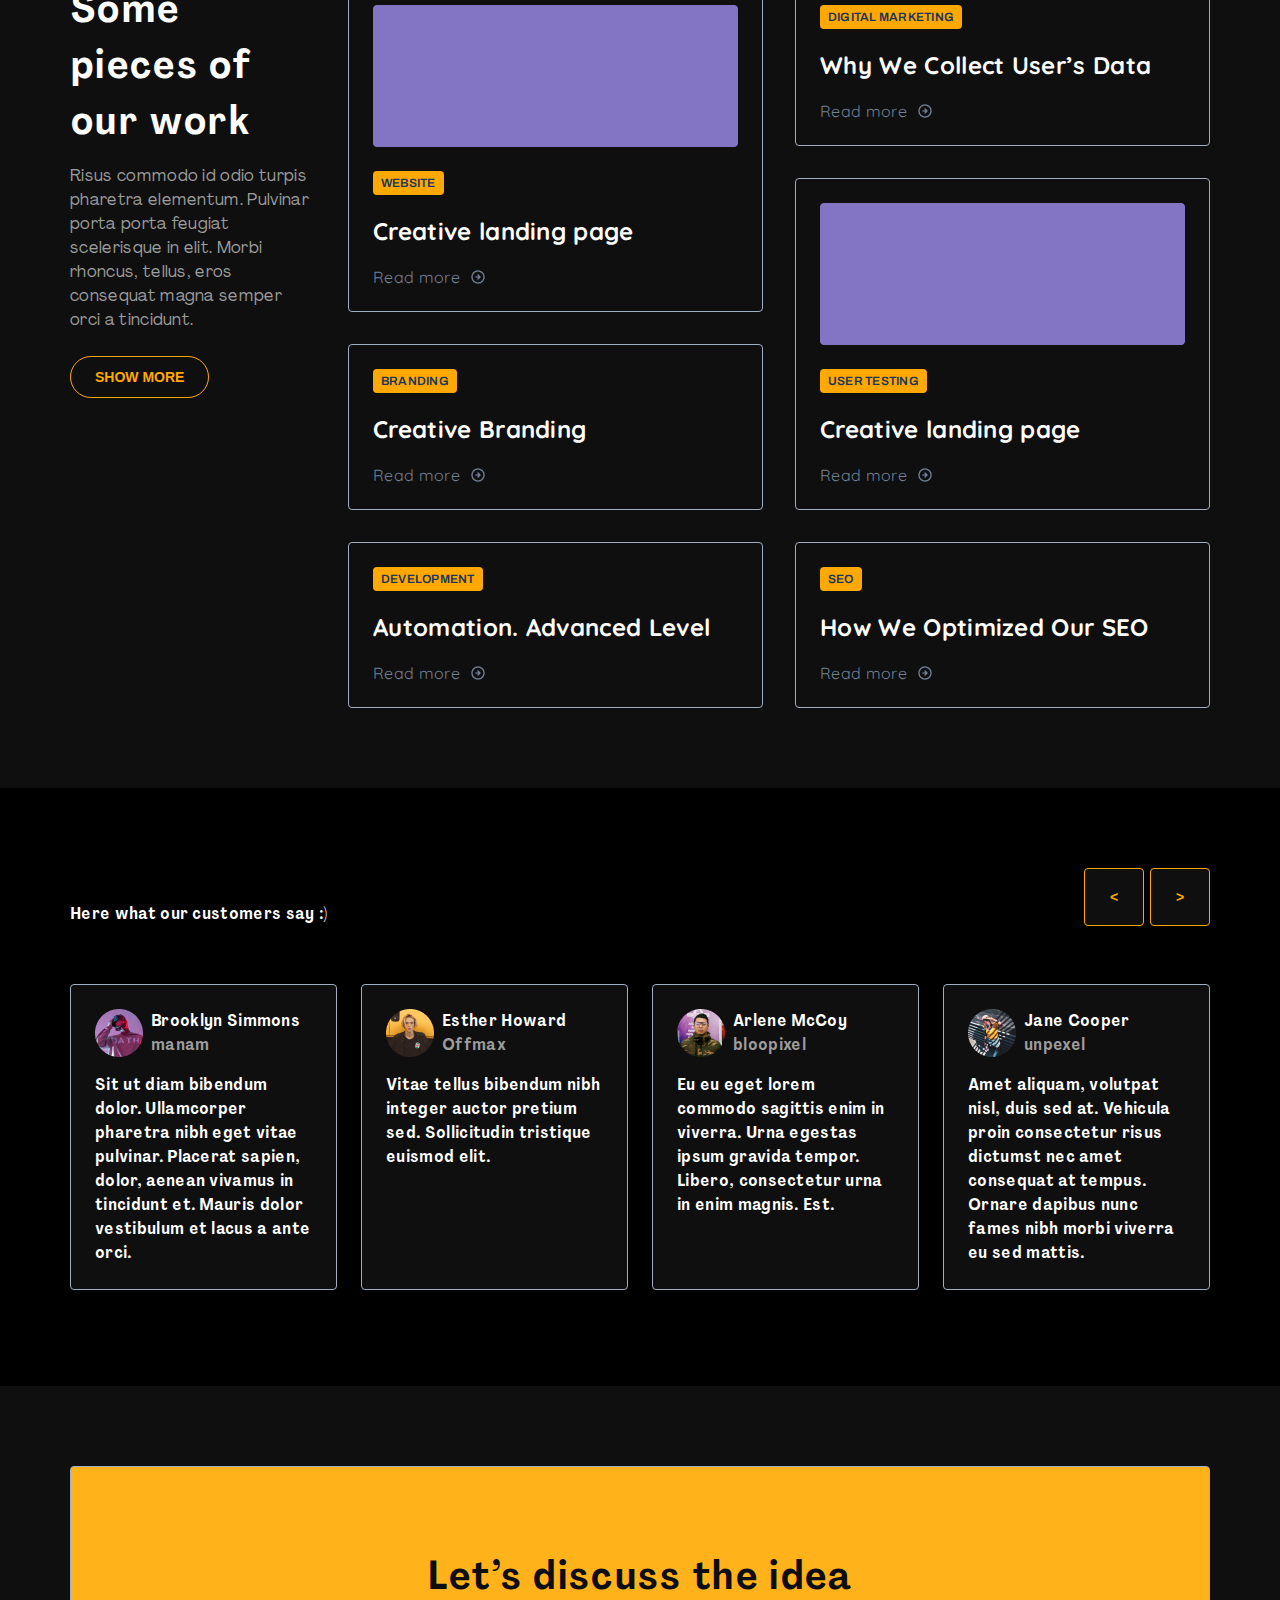
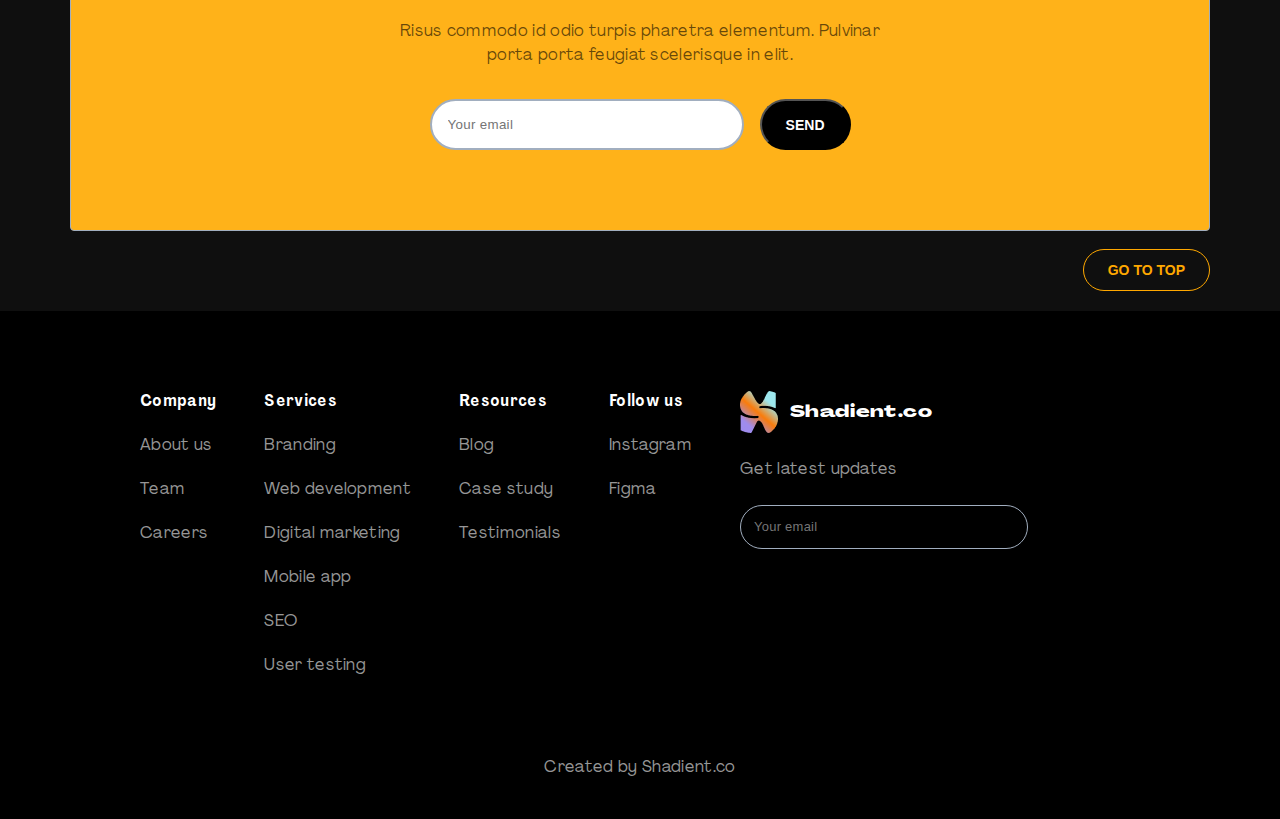
==== commit e6c3513f: "structure refactor & gradiemt title on main screen" ====
--- a/index.html
+++ b/index.html
@@ -32,7 +32,7 @@
 <section class="section bg-light-black">
     <div class="container">
       <div class="main-screen">
-        <h1 class="main-title">Attract NewLeads like never before</h1>
+        <h1 class="main-title">Attract <span class="main-title_highlighted">NewLeads</span> like never before</h1>
         <p class="description">
           Risus commodo id odio turpis pharetra elementum. Pulvinar porta
           porta feugiat scelerisque in elit. Morbi rhoncus, tellus, eros
--- a/css/index.css
+++ b/css/index.css
@@ -258,6 +258,12 @@
   width: 100%;
   color: #fff;
 }
+.main-title_highlighted {
+  background: linear-gradient(218deg, #9DE8EE, #FA7C0B 60%, #FA7C0B 78%, #9F8CED 100%);
+  -webkit-background-clip: text;
+          background-clip: text;
+  color: transparent;
+}
 @media (max-width: 576px) {
   .main-title {
     font-size: 72px;
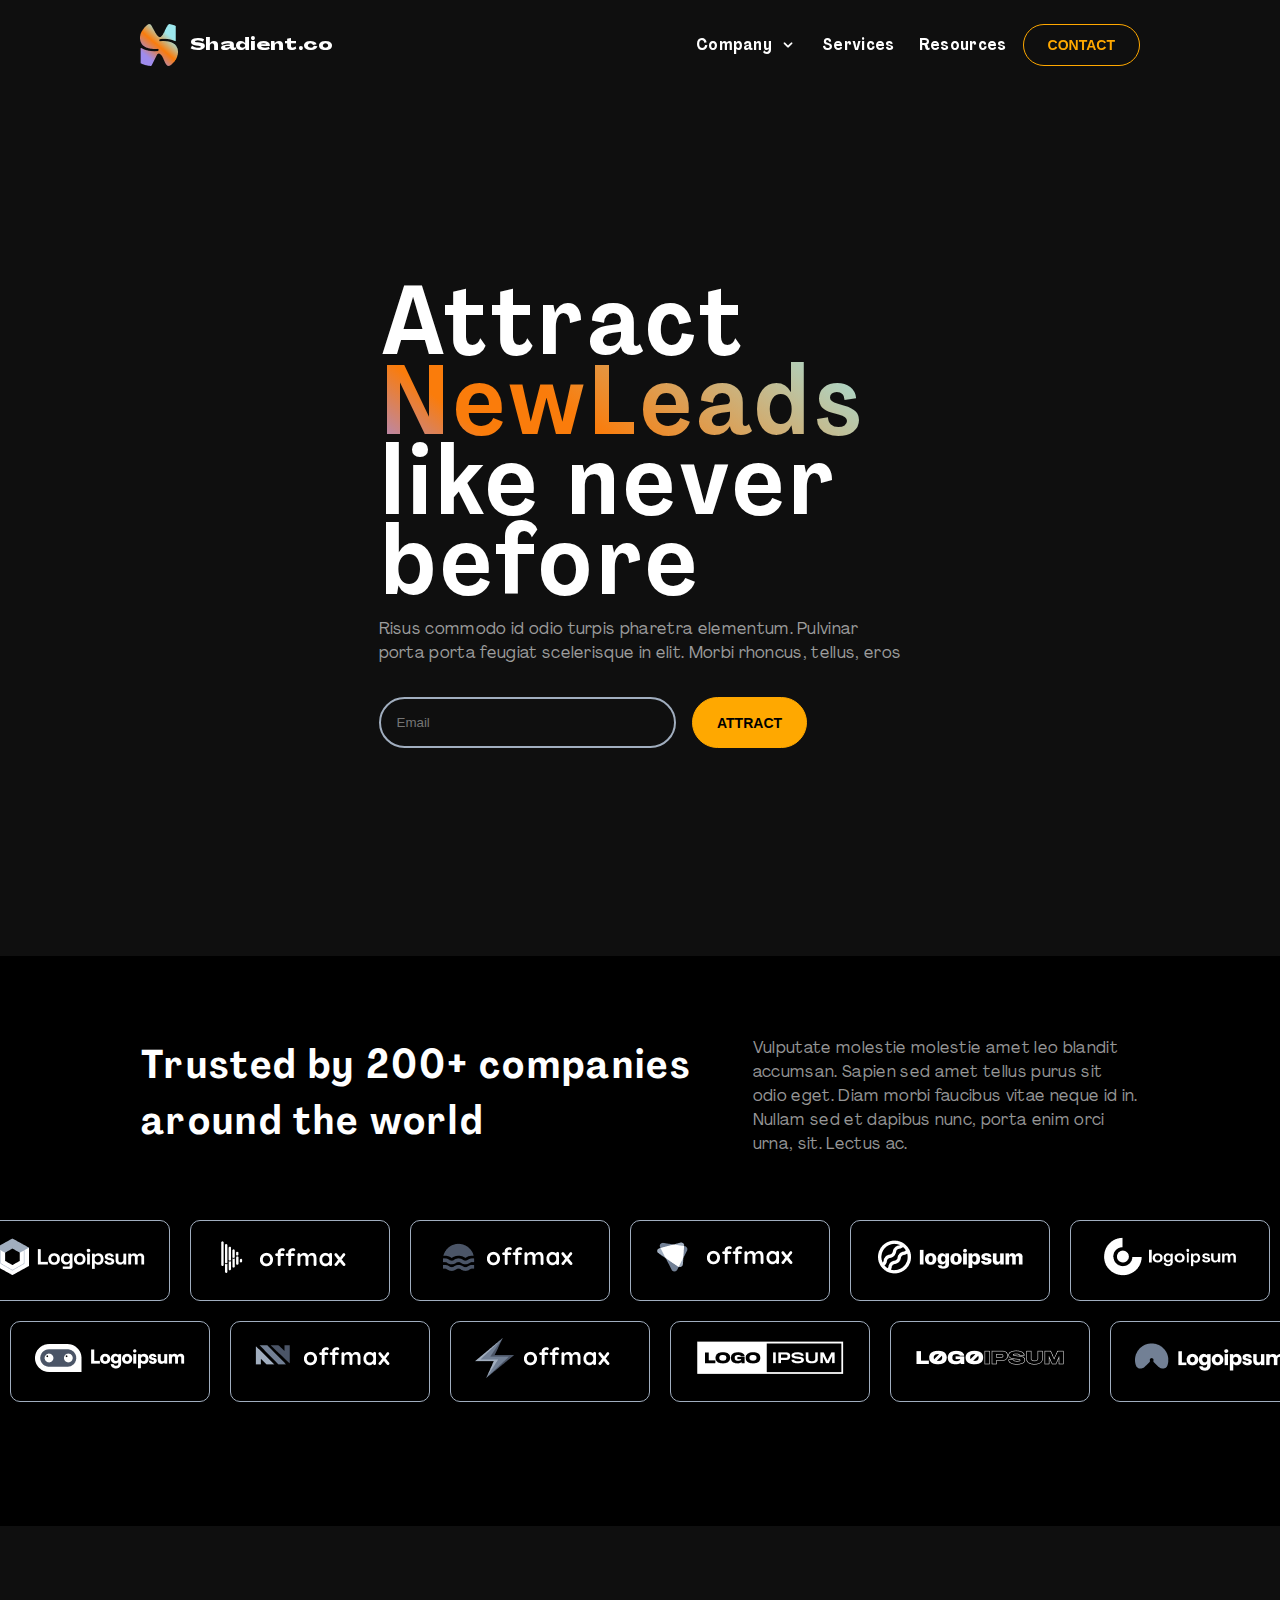
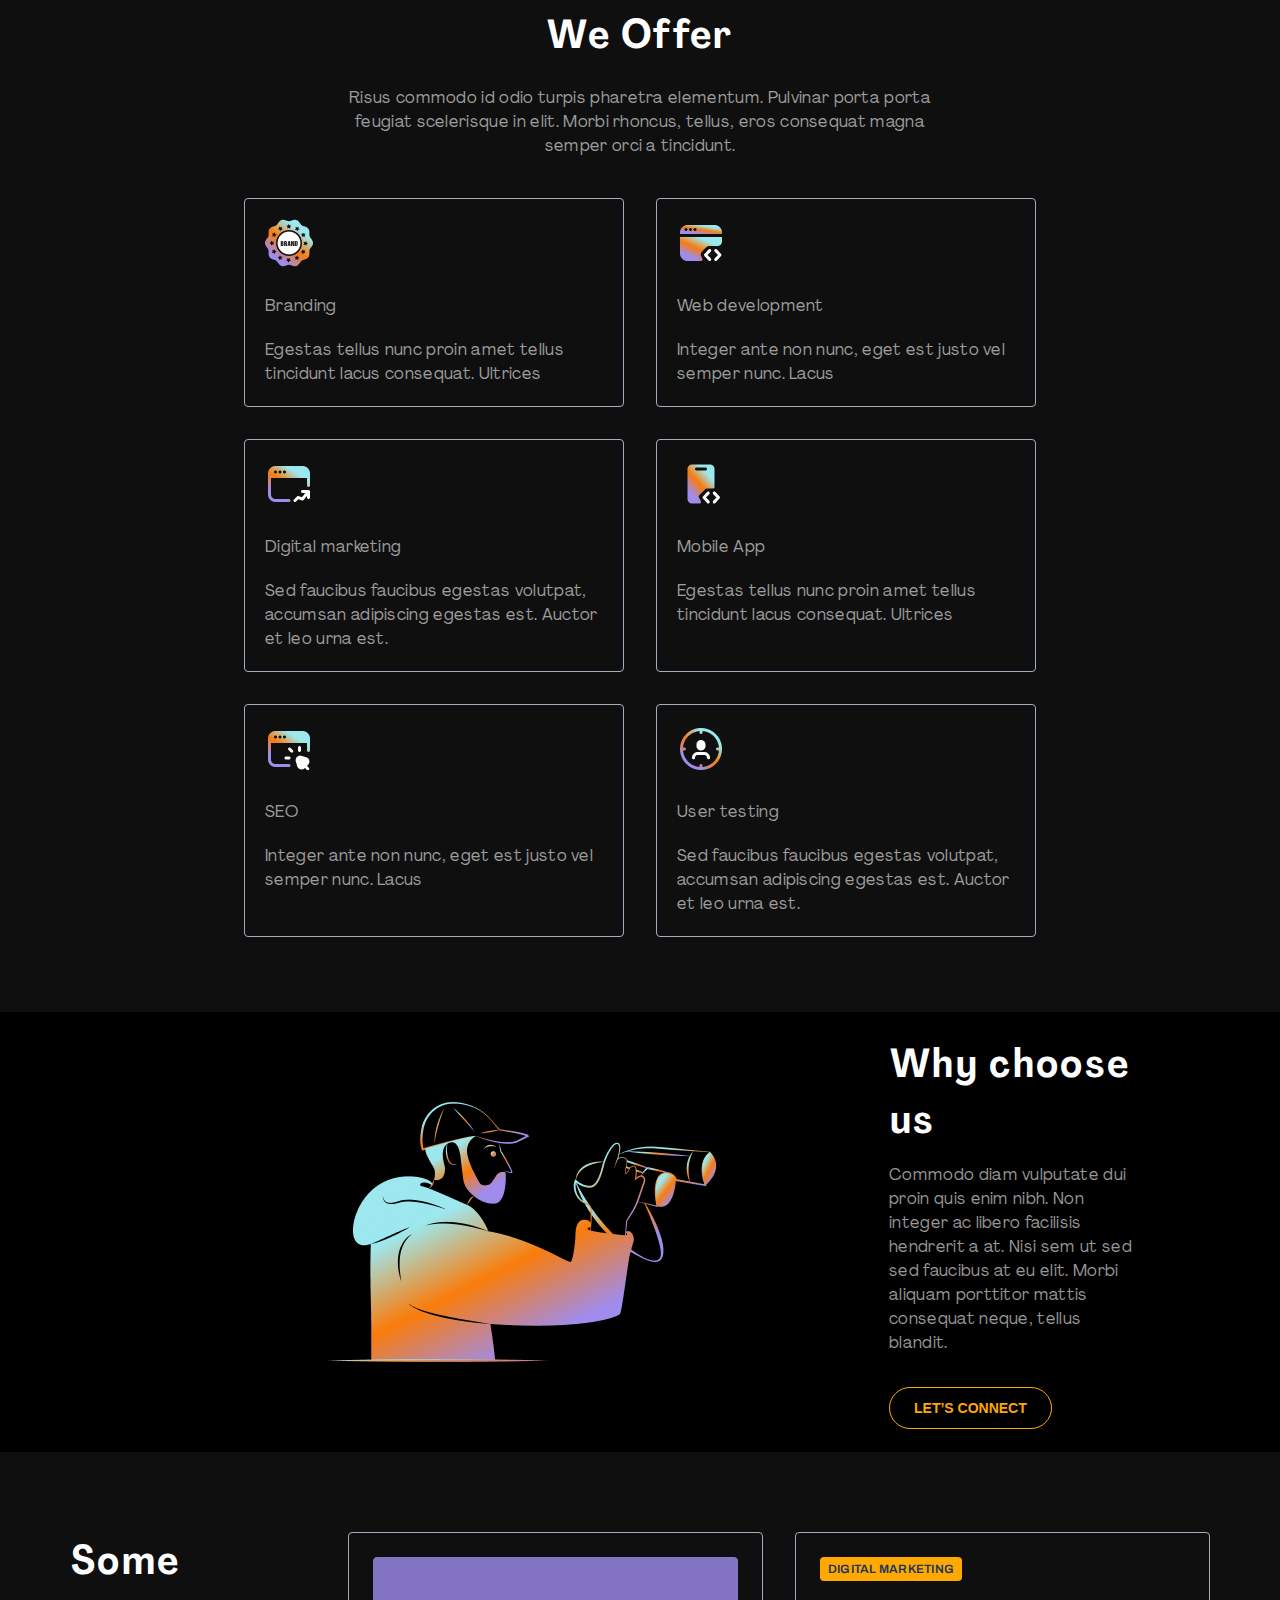
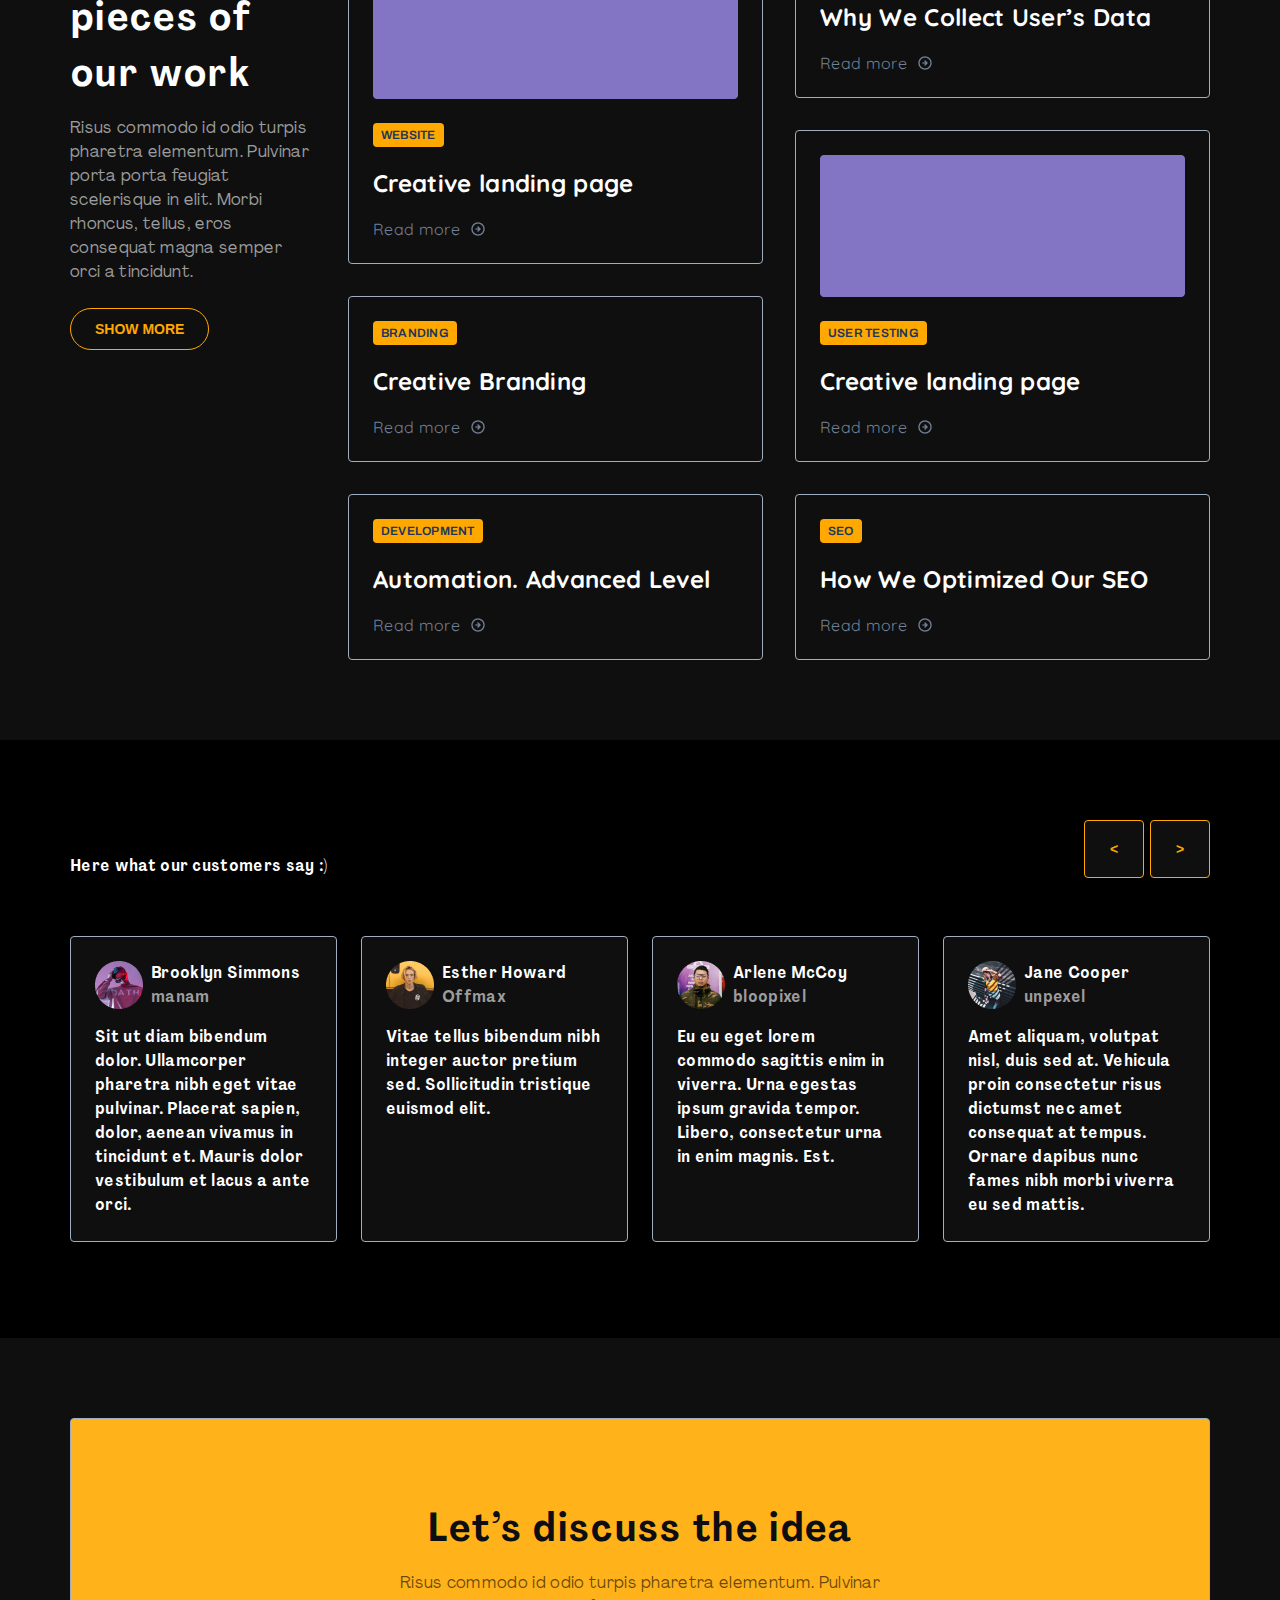
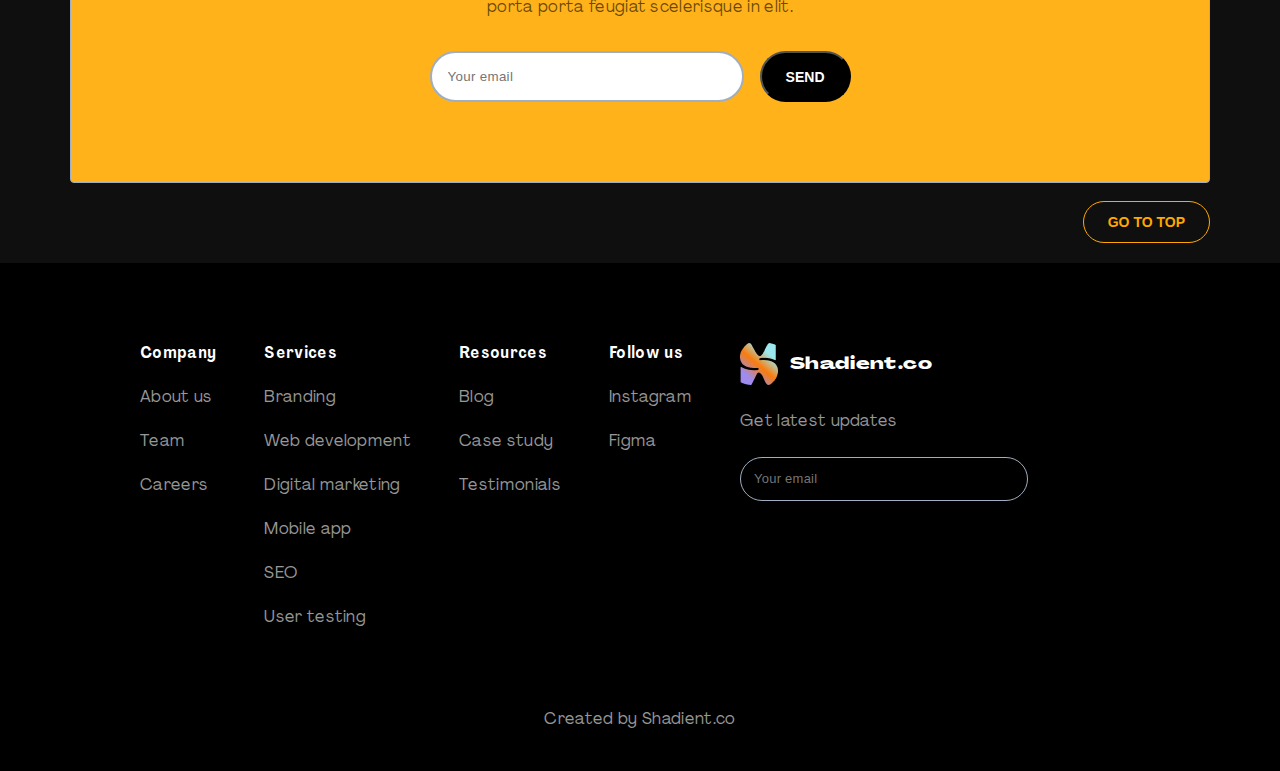
==== commit 4031762e: "add responsibility and adaptive for trusted section and fix companies order" ====
--- a/index.html
+++ b/index.html
@@ -61,6 +61,57 @@
           <div class="companies__row companies__row_right">
             <div class="company">
               <img
+                src="./img/trusted_companies/logoipsum-hex.png"
+                alt="logoipsum-hex"
+                class="company__logo"
+              />
+            </div>
+            <div class="company">
+              <img
+                src="./img/trusted_companies/offmax-play.png"
+                alt="offmax-play"
+                class="company__logo"
+              />
+            </div>
+            <div class="company">
+              <img
+                src="./img/trusted_companies/offmax-waves.png"
+                alt="offmax-waves"
+                class="company__logo"
+              />
+            </div>
+            <div class="company">
+              <img
+                src="./img/trusted_companies/offmax-triangle.png"
+                alt="offmax-triangle"
+                class="company__logo"
+              />
+            </div>
+            <div class="company">
+              <img
+                src="./img/trusted_companies/logoipsum-waves.png"
+                alt="logoipsum-waves"
+                class="company__logo"
+              />
+            </div>
+            <div class="company">
+              <img
+                src="./img/trusted_companies/logoipsum-open-circle.png"
+                alt="logoipsum-open-circle"
+                class="company__logo"
+              />
+            </div>
+            <div class="company">
+              <img
+                src="./img/trusted_companies/logoipsum-comix.png"
+                alt="logoipsum-comix"
+                class="company__logo"
+              />
+            </div>
+          </div>
+          <div class="companies__row companies__row_left">
+            <div class="company">
+              <img
                 src="./img/trusted_companies/logoipsum-purple.png"
                 alt="logoipsum-purple"
                 class="company__logo"
@@ -109,57 +160,7 @@
               />
             </div>
           </div>
-          <div class="companies__row companies__row_left">
-            <div class="company">
-              <img
-                src="./img/trusted_companies/logoipsum-hex.png"
-                alt="logoipsum-hex"
-                class="company__logo"
-              />
-            </div>
-            <div class="company">
-              <img
-                src="./img/trusted_companies/offmax-play.png"
-                alt="offmax-play"
-                class="company__logo"
-              />
-            </div>
-            <div class="company">
-              <img
-                src="./img/trusted_companies/offmax-waves.png"
-                alt="offmax-waves"
-                class="company__logo"
-              />
-            </div>
-            <div class="company">
-              <img
-                src="./img/trusted_companies/offmax-triangle.png"
-                alt="offmax-triangle"
-                class="company__logo"
-              />
-            </div>
-            <div class="company">
-              <img
-                src="./img/trusted_companies/logoipsum-waves.png"
-                alt="logoipsum-waves"
-                class="company__logo"
-              />
-            </div>
-            <div class="company">
-              <img
-                src="./img/trusted_companies/logoipsum-open-circle.png"
-                alt="logoipsum-open-circle"
-                class="company__logo"
-              />
-            </div>
-            <div class="company">
-              <img
-                src="./img/trusted_companies/logoipsum-comix.png"
-                alt="logoipsum-comix"
-                class="company__logo"
-              />
-            </div>
-          </div>
+          
         </div>
       </div>
     </div>
--- a/css/index.css
+++ b/css/index.css
@@ -165,6 +165,11 @@
   line-height: 56px;
   color: #fff;
 }
+@media (max-width: 768px) {
+  .title {
+    font-size: 30px;
+  }
+}
 
 .logo {
   display: -webkit-box;
@@ -314,7 +319,16 @@
 
 .trusted {
   padding: 80px 70px 124px 70px;
-  /* background-color: #000; */
+}
+@media (max-width: 1200px) {
+  .trusted {
+    padding: 80px 30px 100px 30px;
+  }
+}
+@media (max-width: 992px) {
+  .trusted {
+    padding: 80px 20px 100px 20px;
+  }
 }
 .trusted__text {
   display: -webkit-box;
@@ -322,14 +336,40 @@
   display: flex;
   gap: 32px;
   margin: 0 0 64px 0;
+}
+@media (max-width: 768px) {
+  .trusted__text {
+    gap: 0;
+  }
+}
+@media (max-width: 576px) {
+  .trusted__text {
+    -webkit-box-orient: vertical;
+    -webkit-box-direction: normal;
+        -ms-flex-direction: column;
+            flex-direction: column;
+    gap: 32px;
+  }
 }
 .trusted__title {
   -ms-flex-preferred-size: 50%;
       flex-basis: 50%;
 }
+@media (max-width: 1400px) {
+  .trusted__title {
+    -ms-flex-preferred-size: 60%;
+        flex-basis: 60%;
+  }
+}
 .trusted__description {
   -ms-flex-preferred-size: 50%;
       flex-basis: 50%;
+}
+@media (max-width: 1400px) {
+  .trusted__description {
+    -ms-flex-preferred-size: 40%;
+        flex-basis: 40%;
+  }
 }
 .trusted .companies {
   display: -webkit-box;
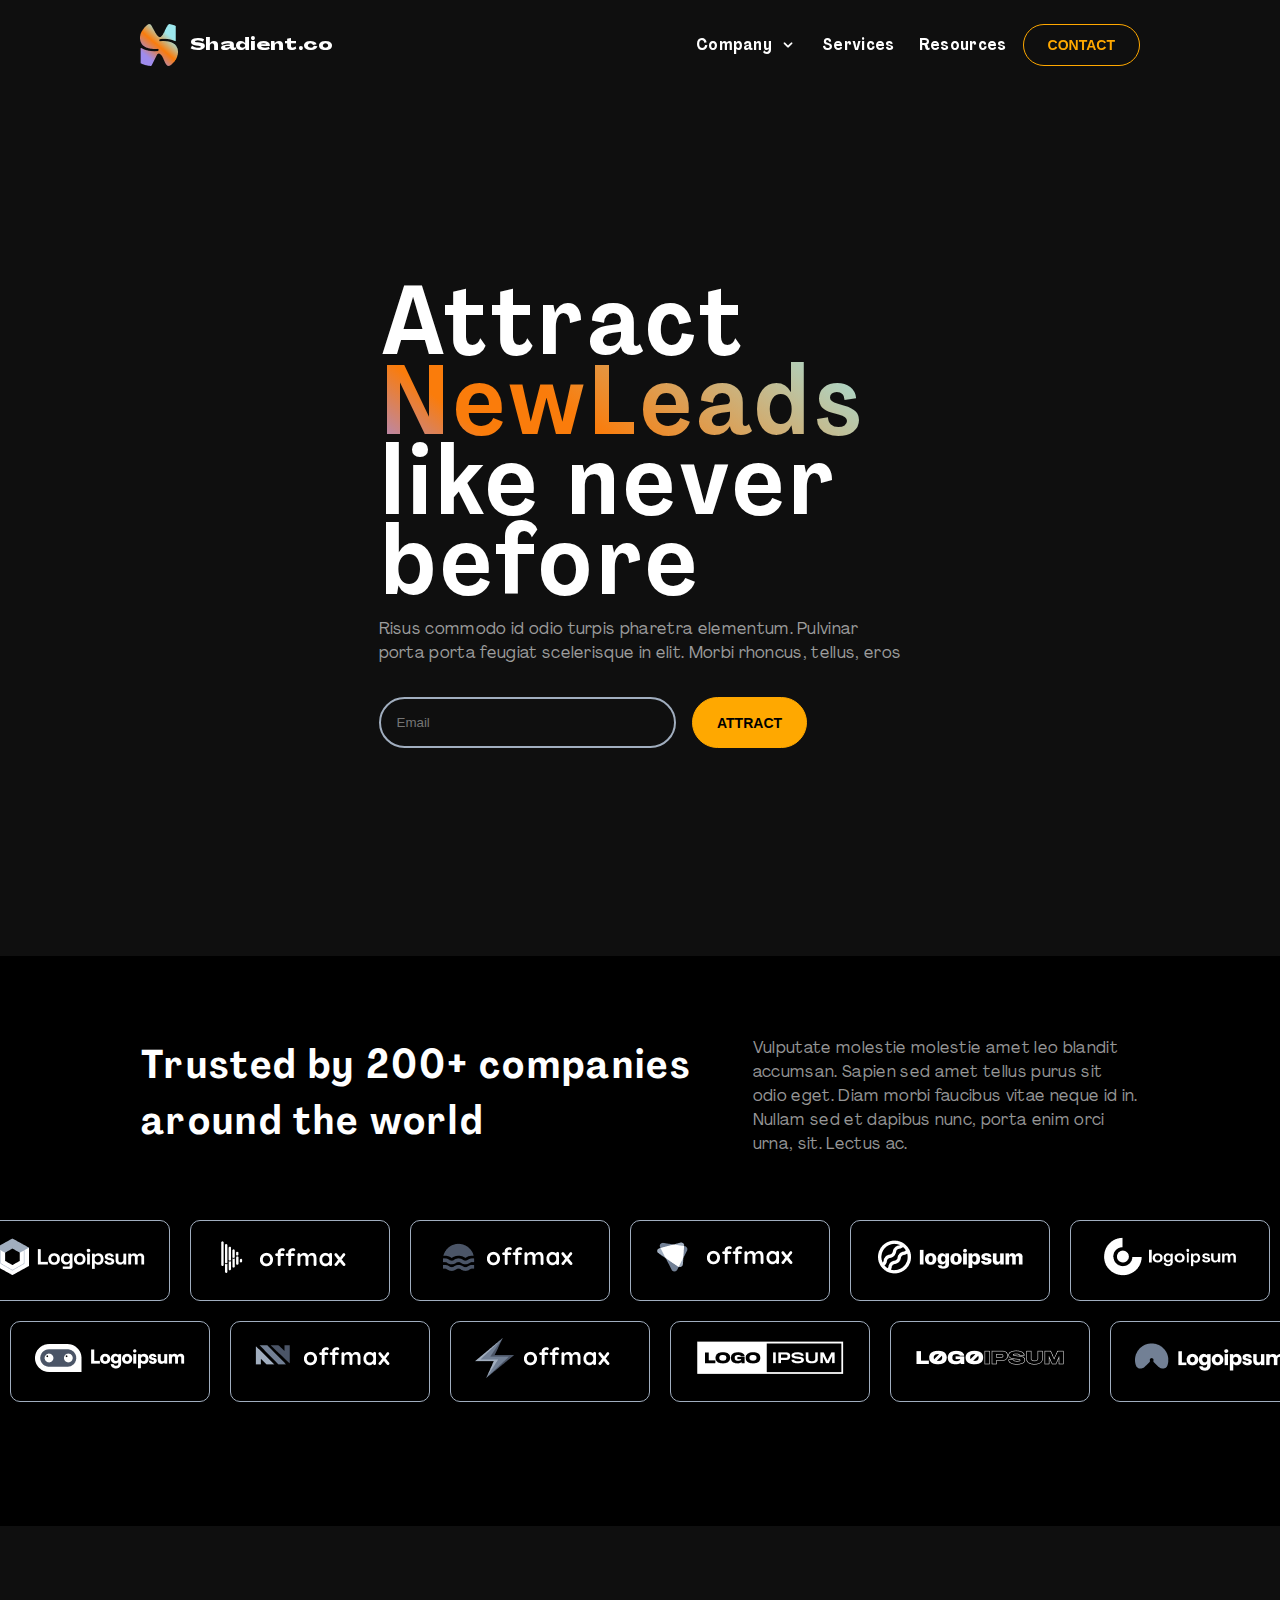
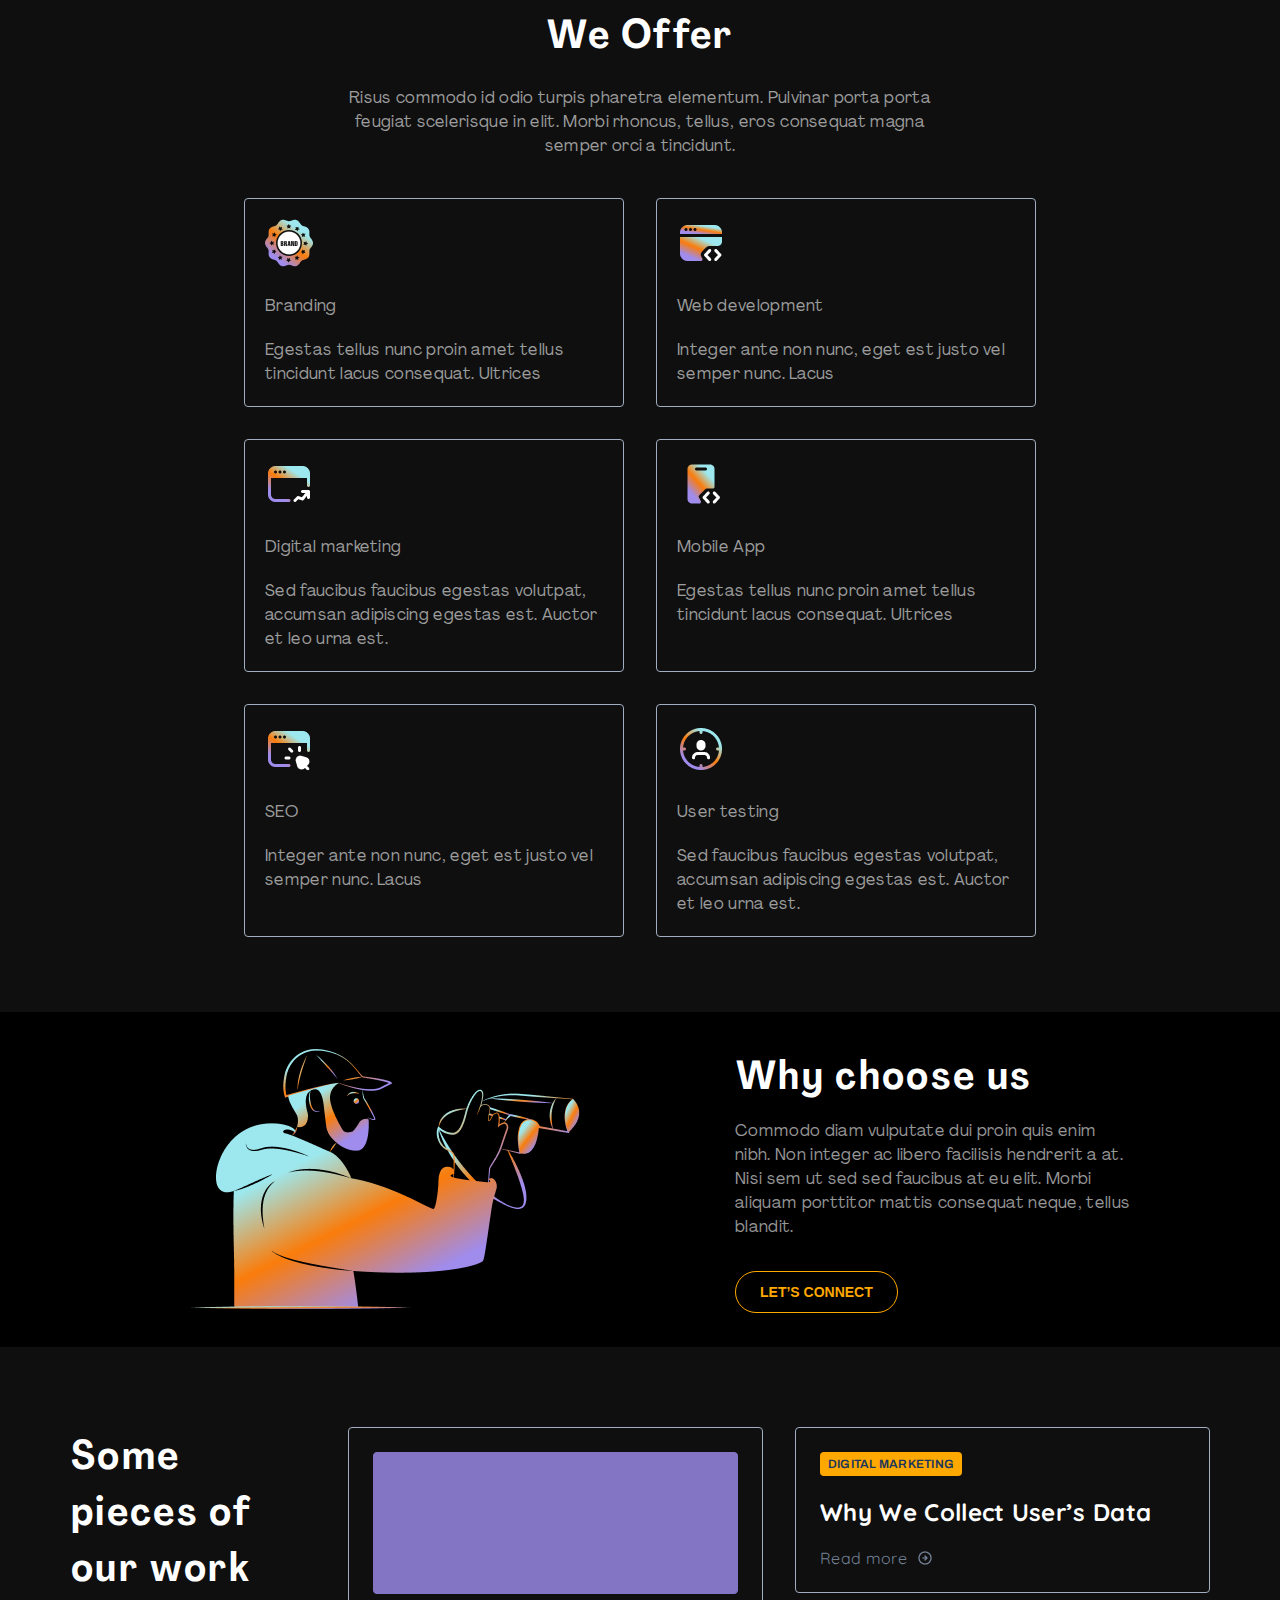
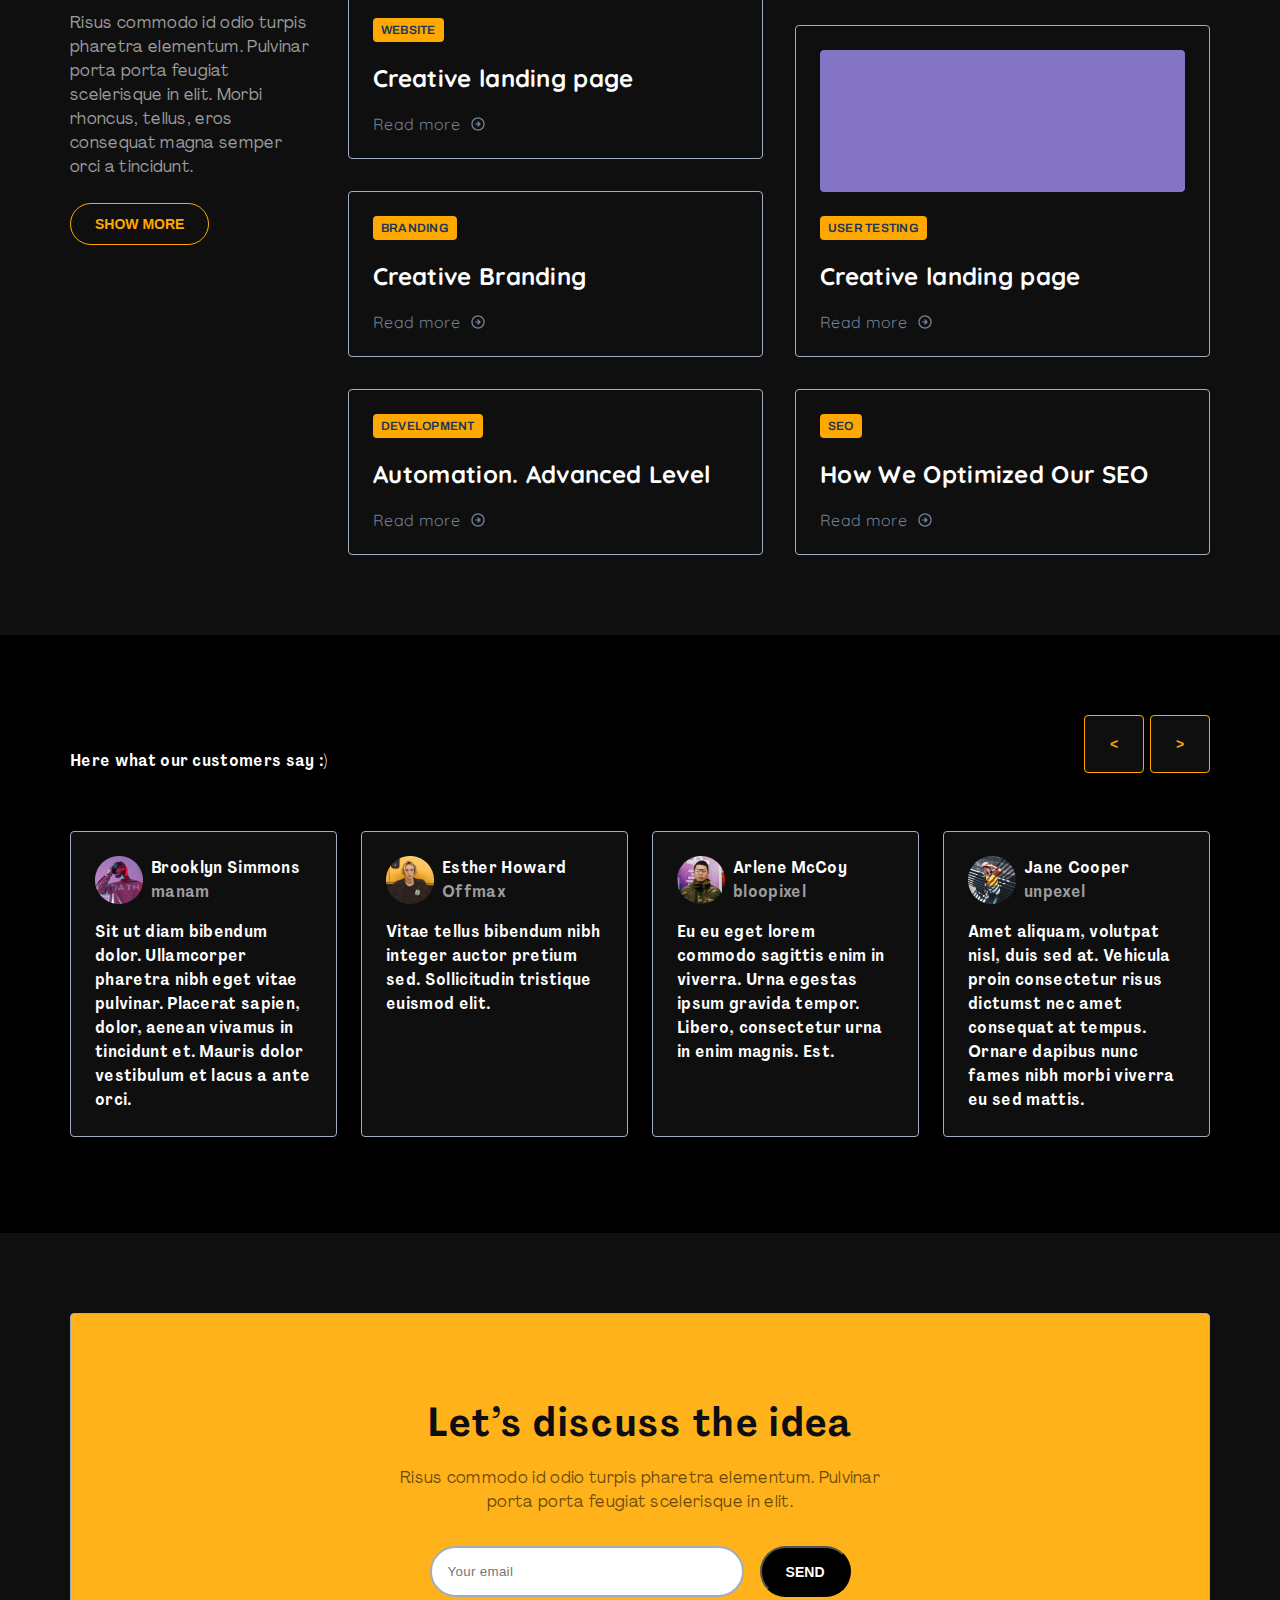
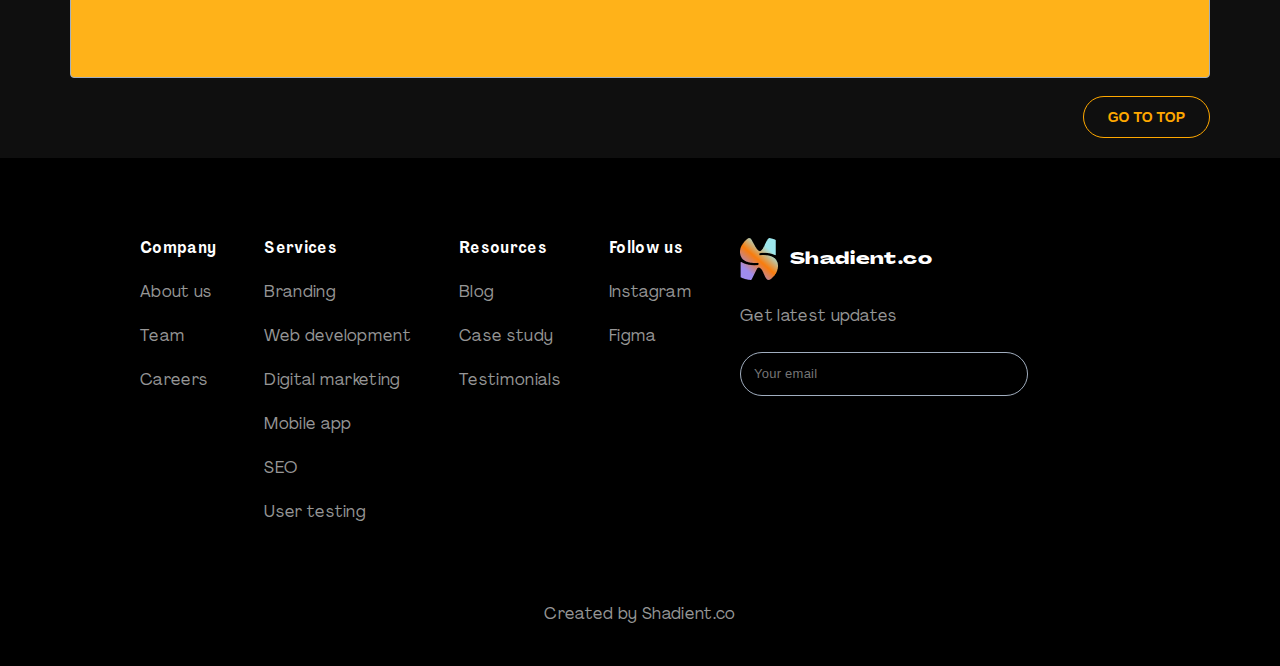
==== commit bb4daf8a: "add responsibility and adaptive for our-work section" ====
--- a/index.html
+++ b/index.html
@@ -275,7 +275,7 @@
 <section class="section bg-light-black">
     <div class="container">
       <div class="our-work">
-        <div class="our-work__column">
+        <div class="our-work__column" media="max-width=1200px">
           <div class="our-work__intro">
             <h2 class="title our-work__title">Some pieces of our work</h2>
             <p class="our-work__description">
@@ -290,53 +290,55 @@
             </button>
           </div>
         </div>
-        <div class="our-work__column">
-          <article class="project">
-            <img
-              src="./img/project-image.png"
-              alt="Creative landing page"
-              class="project__image"
-            />
-            <p class="project__tag">Website</p>
-            <h3 class="title project__title">Creative landing page</h3>
-            <a href="" class="project__more">Read more</a>
-          </article>
-          <article class="project">
-            <p class="project__tag">Branding</p>
-            <h3 class="title project__title">Creative Branding</h3>
-            <a href="" class="project__more">Read more</a>
-          </article>
-          <article class="project">
-            <p class="project__tag">DEVELOPMENT</p>
-            <h3 class="title project__title">
-              Automation. Advanced Level
-            </h3>
-            <a href="" class="project__more">Read more</a>
-          </article>
-        </div>
-        <div class="our-work__column">
-          <article class="project">
-            <p class="project__tag">Digital marketing</p>
-            <h3 class="title project__title">
-              Why We Collect User’s Data
-            </h3>
-            <a href="" class="project__more">Read more</a>
-          </article>
-          <article class="project">
-            <img
-              src="./img/project-image.png"
-              alt="Creative landing page"
-              class="project__image"
-            />
-            <p class="project__tag">User testing</p>
-            <h3 class="title project__title">Creative landing page</h3>
-            <a href="" class="project__more">Read more</a>
-          </article>
-          <article class="project">
-            <p class="project__tag">SEO</p>
-            <h3 class="title project__title">How We Optimized Our SEO</h3>
-            <a href="" class="project__more">Read more</a>
-          </article>
+        <div class="our-work__projects">
+          <div class="our-work__column">
+            <article class="project">
+              <img
+                src="./img/project-image.png"
+                alt="Creative landing page"
+                class="project__image"
+              />
+              <p class="project__tag">Website</p>
+              <h3 class="title project__title">Creative landing page</h3>
+              <a href="" class="project__more">Read more</a>
+            </article>
+            <article class="project">
+              <p class="project__tag">Branding</p>
+              <h3 class="title project__title">Creative Branding</h3>
+              <a href="" class="project__more">Read more</a>
+            </article>
+            <article class="project">
+              <p class="project__tag">DEVELOPMENT</p>
+              <h3 class="title project__title">
+                Automation. Advanced Level
+              </h3>
+              <a href="" class="project__more">Read more</a>
+            </article>
+          </div>
+          <div class="our-work__column">
+            <article class="project">
+              <p class="project__tag">Digital marketing</p>
+              <h3 class="title project__title">
+                Why We Collect User’s Data
+              </h3>
+              <a href="" class="project__more">Read more</a>
+            </article>
+            <article class="project">
+              <img
+                src="./img/project-image.png"
+                alt="Creative landing page"
+                class="project__image"
+              />
+              <p class="project__tag">User testing</p>
+              <h3 class="title project__title">Creative landing page</h3>
+              <a href="" class="project__more">Read more</a>
+            </article>
+            <article class="project">
+              <p class="project__tag">SEO</p>
+              <h3 class="title project__title">How We Optimized Our SEO</h3>
+              <a href="" class="project__more">Read more</a>
+            </article>
+          </div>
         </div>
       </div>
     </div>
--- a/css/index.css
+++ b/css/index.css
@@ -423,6 +423,11 @@
       -ms-grid-row-align: center;
       align-self: center;
 }
+@media (max-width: 576px) {
+  .we-offer {
+    padding: 80px 20px 75px 20px;
+  }
+}
 .we-offer__title {
   text-align: center;
   margin-bottom: 24px;
@@ -430,7 +435,7 @@
 .we-offer__description {
   text-align: center;
   margin-bottom: 40px;
-  width: 634px;
+  max-width: 634px;
 }
 .we-offer .offers {
   display: -webkit-box;
@@ -447,7 +452,7 @@
   padding: 20px;
   border-radius: 4px;
   border: 1px solid #a1aebf;
-  width: 338px;
+  max-width: 338px;
 }
 .we-offer .offer__title {
   margin-bottom: 20px;
@@ -464,7 +469,34 @@
   -webkit-box-align: center;
       -ms-flex-align: center;
           align-items: center;
-  gap: 17px;
+  gap: 195px;
+}
+@media (max-width: 1400px) {
+  .choose {
+    gap: 150px;
+  }
+}
+@media (max-width: 1200px) {
+  .choose {
+    gap: 100px;
+    padding: 23px 50px 23px 75px;
+  }
+}
+@media (max-width: 992px) {
+  .choose {
+    gap: 50px;
+    padding: 23px 0 23px 0;
+  }
+}
+@media (max-width: 992px) {
+  .choose__searching {
+    max-width: 250px;
+  }
+}
+@media (max-width: 768px) {
+  .choose__searching {
+    display: none;
+  }
 }
 .choose__title {
   margin-bottom: 16px;
@@ -480,10 +512,43 @@
   -webkit-box-pack: center;
       -ms-flex-pack: center;
           justify-content: center;
-  padding: 80px 0;
+  padding: 80px 70px;
+}
+@media (max-width: 1400px) {
+  .our-work {
+    padding: 80px 0;
+  }
+}
+@media (max-width: 1200px) {
+  .our-work {
+    gap: 70px;
+  }
+}
+@media (max-width: 992px) {
+  .our-work {
+    -webkit-box-orient: vertical;
+    -webkit-box-direction: normal;
+        -ms-flex-direction: column;
+            flex-direction: column;
+    gap: 50px;
+  }
+}
+.our-work__projects {
+  display: -webkit-box;
+  display: -ms-flexbox;
+  display: flex;
+  gap: 32px;
+}
+@media (max-width: 1200px) {
+  .our-work__projects {
+    -webkit-box-orient: vertical;
+    -webkit-box-direction: normal;
+        -ms-flex-direction: column;
+            flex-direction: column;
+  }
 }
 .our-work__intro {
-  max-width: 412px;
+  /* max-width: 412px; */
   height: 100%;
 }
 .our-work__title {
